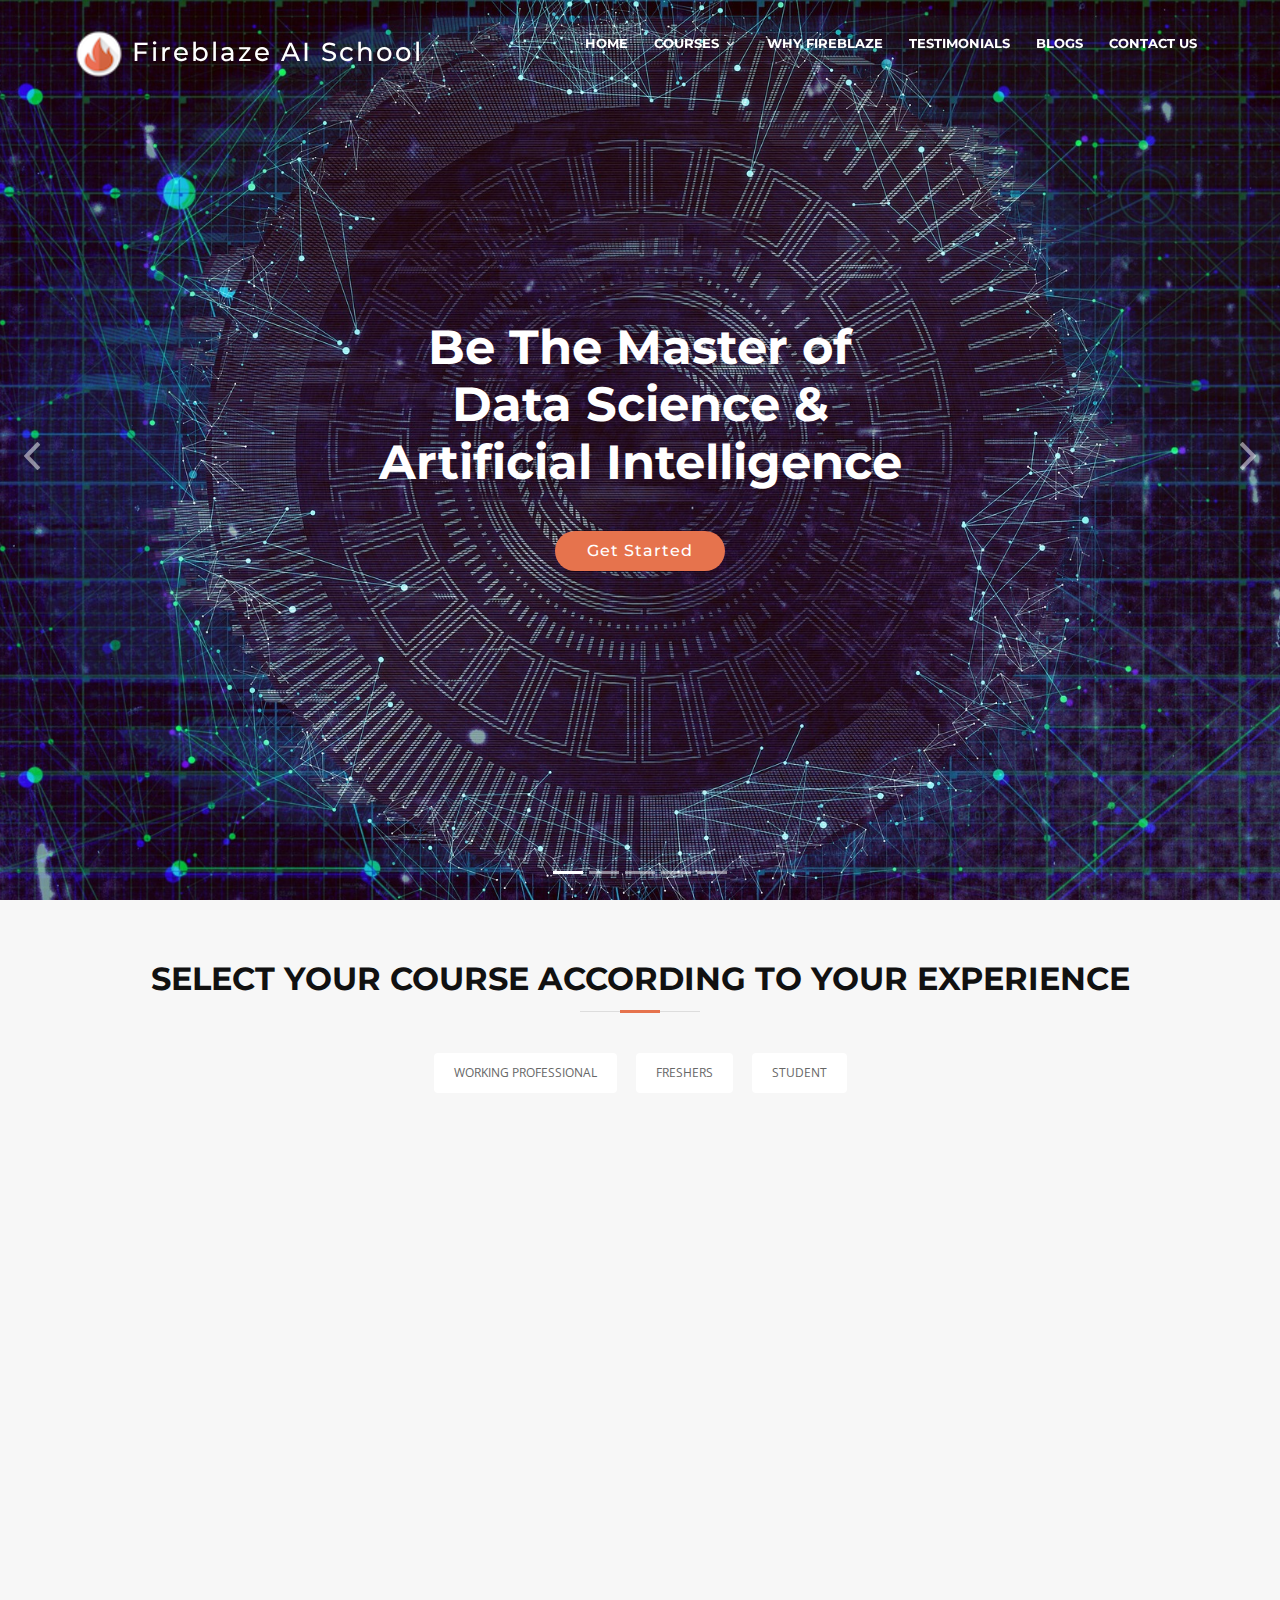
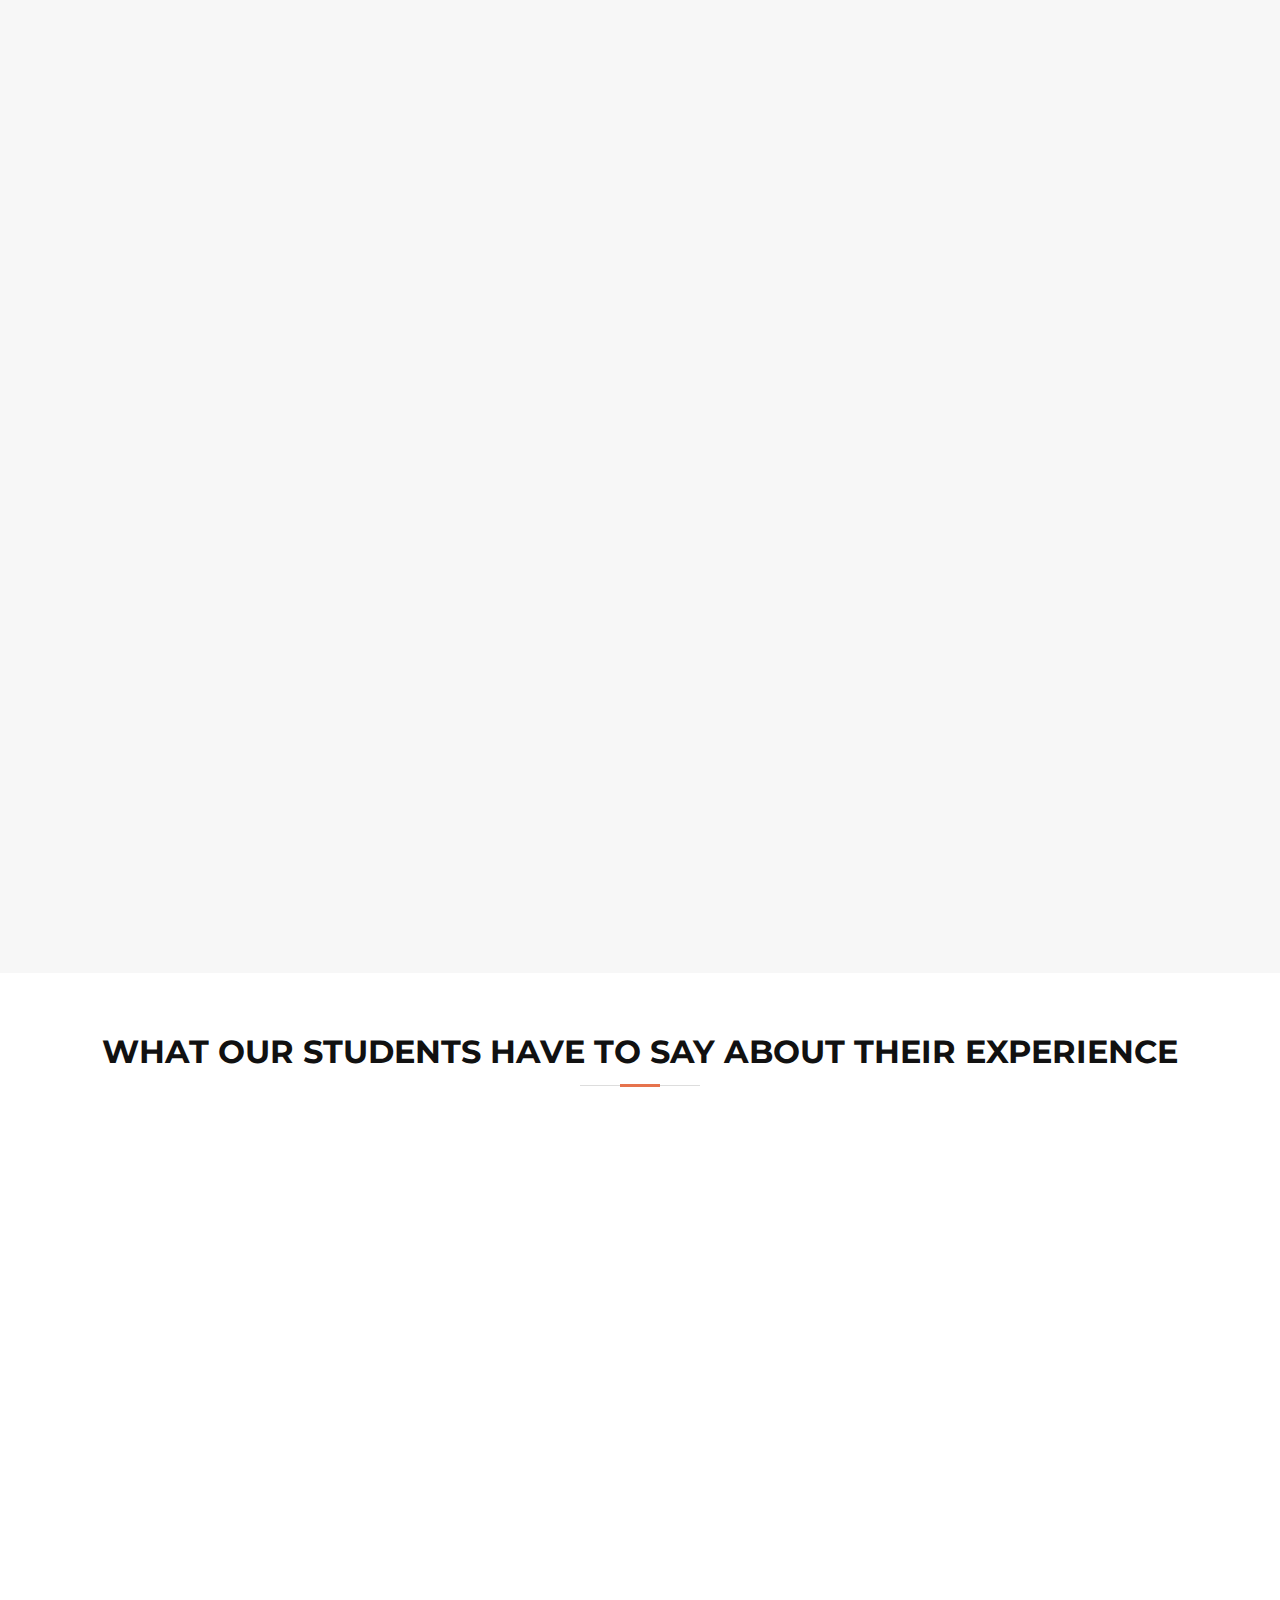
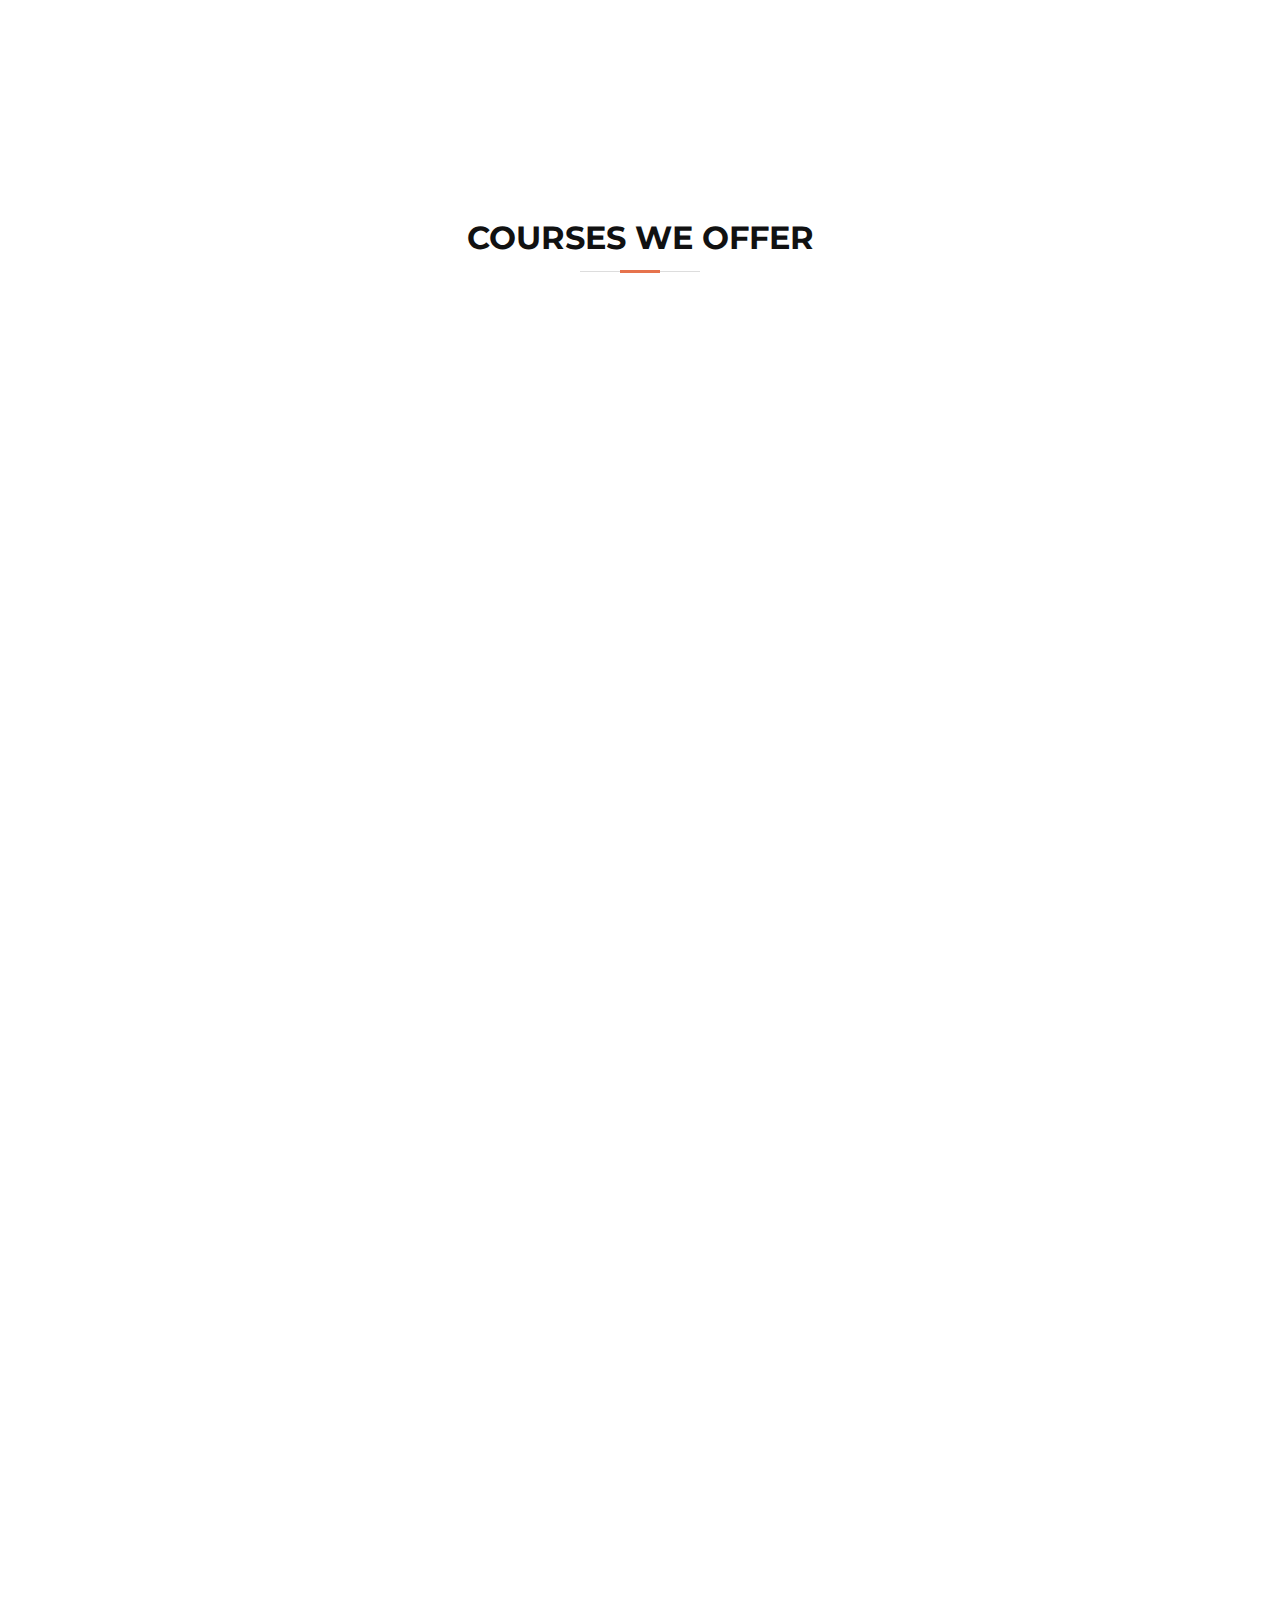
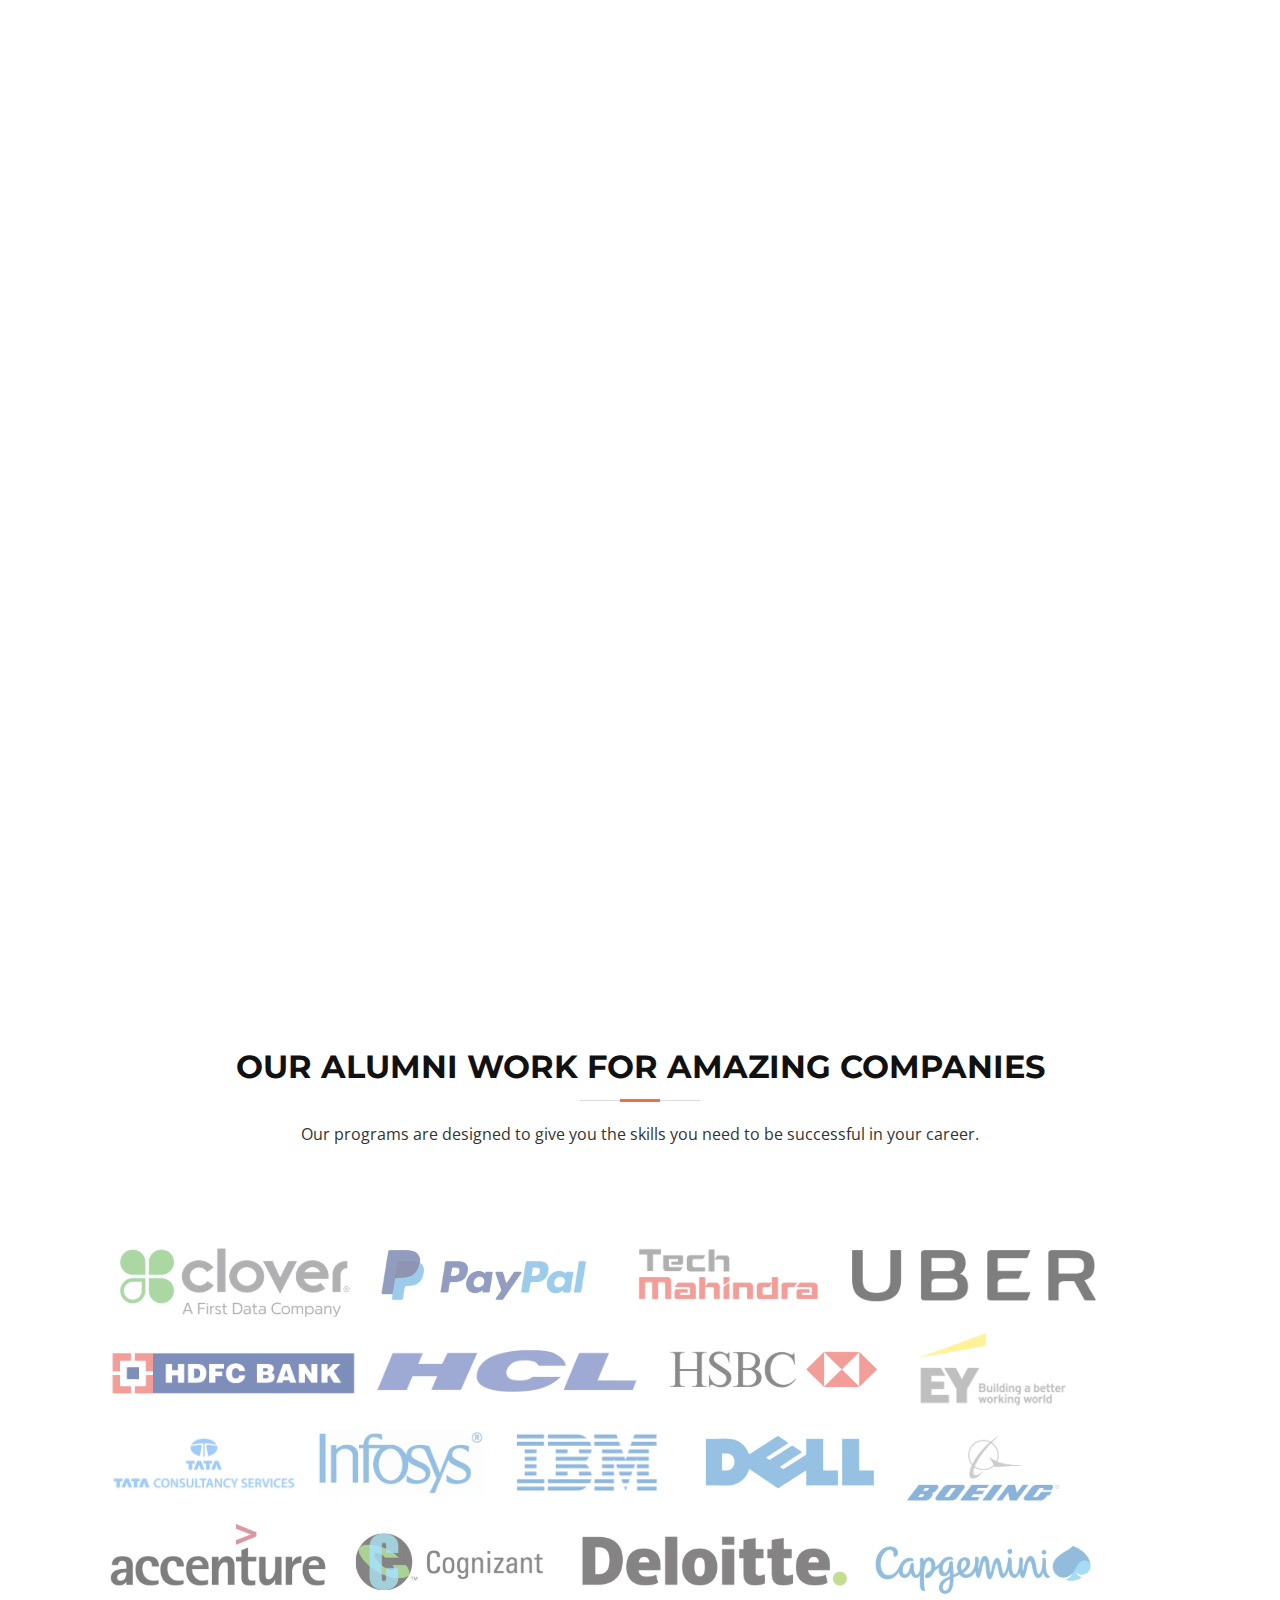
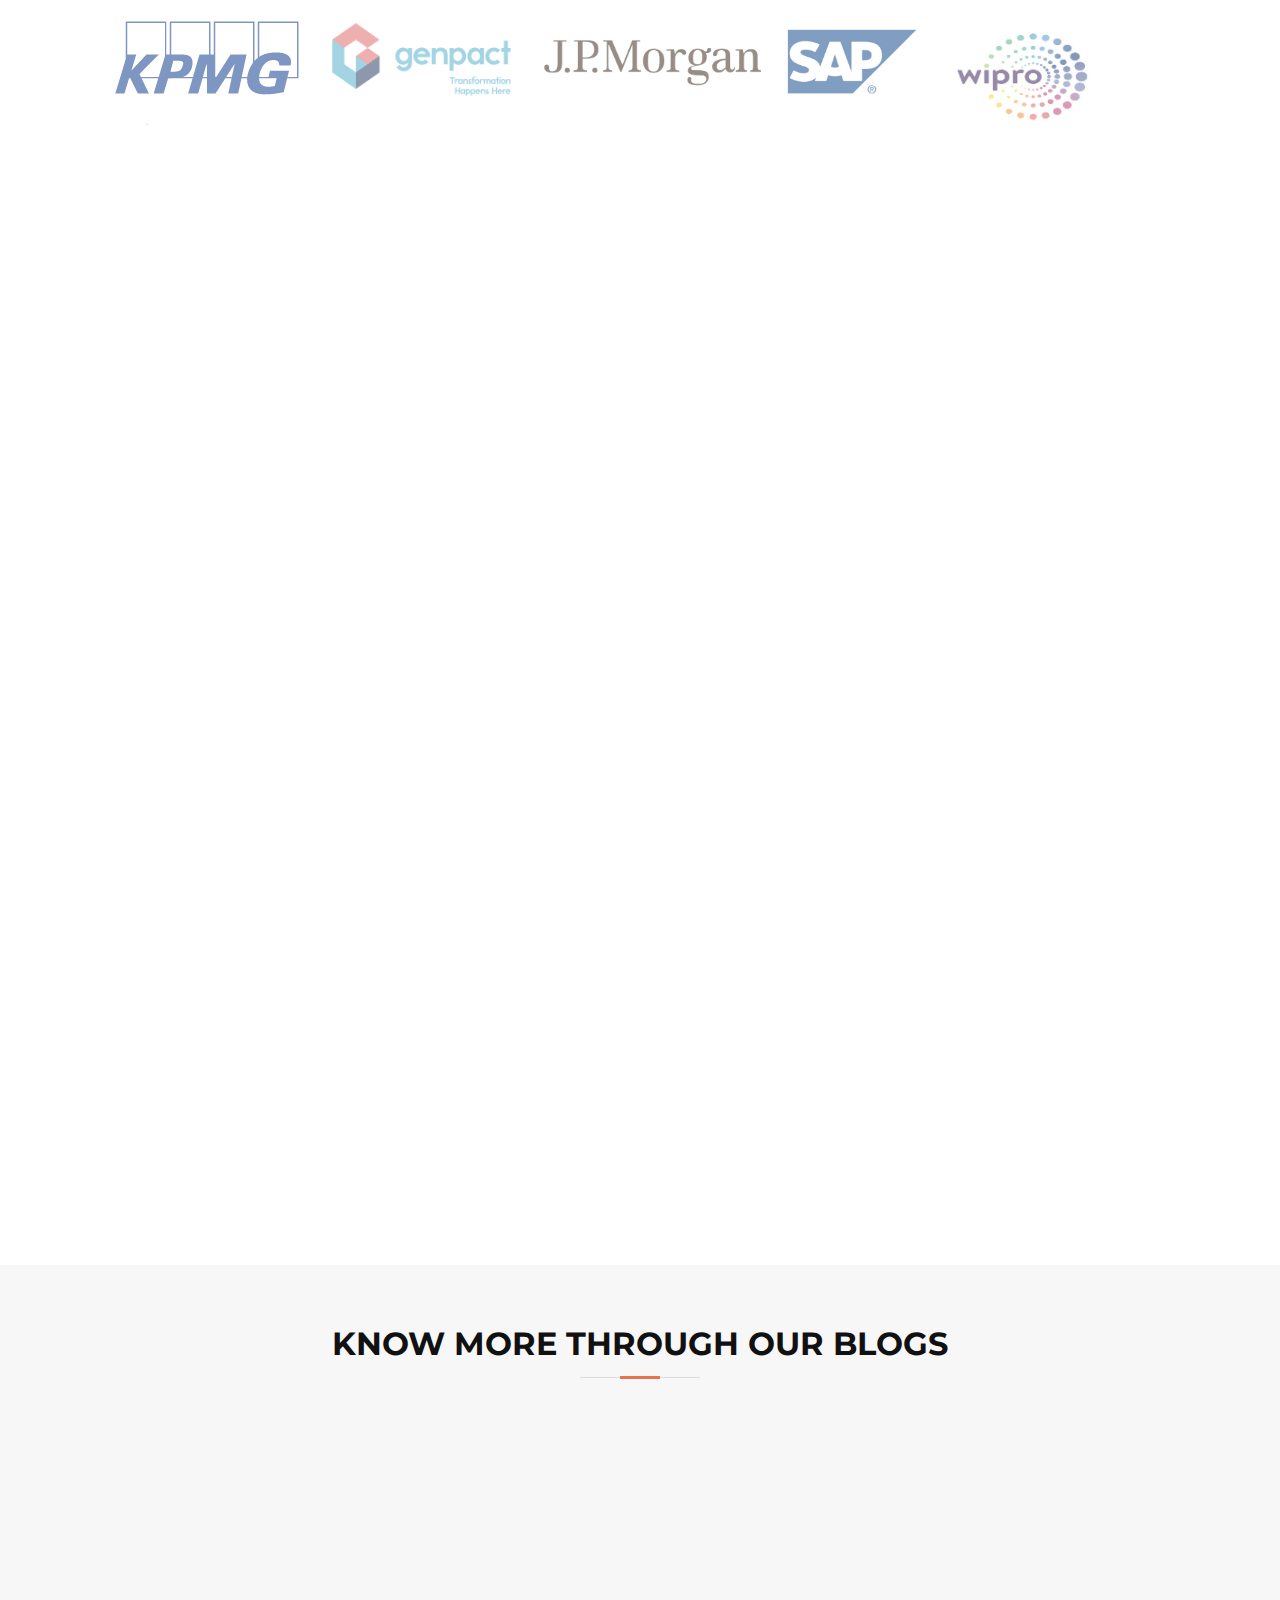
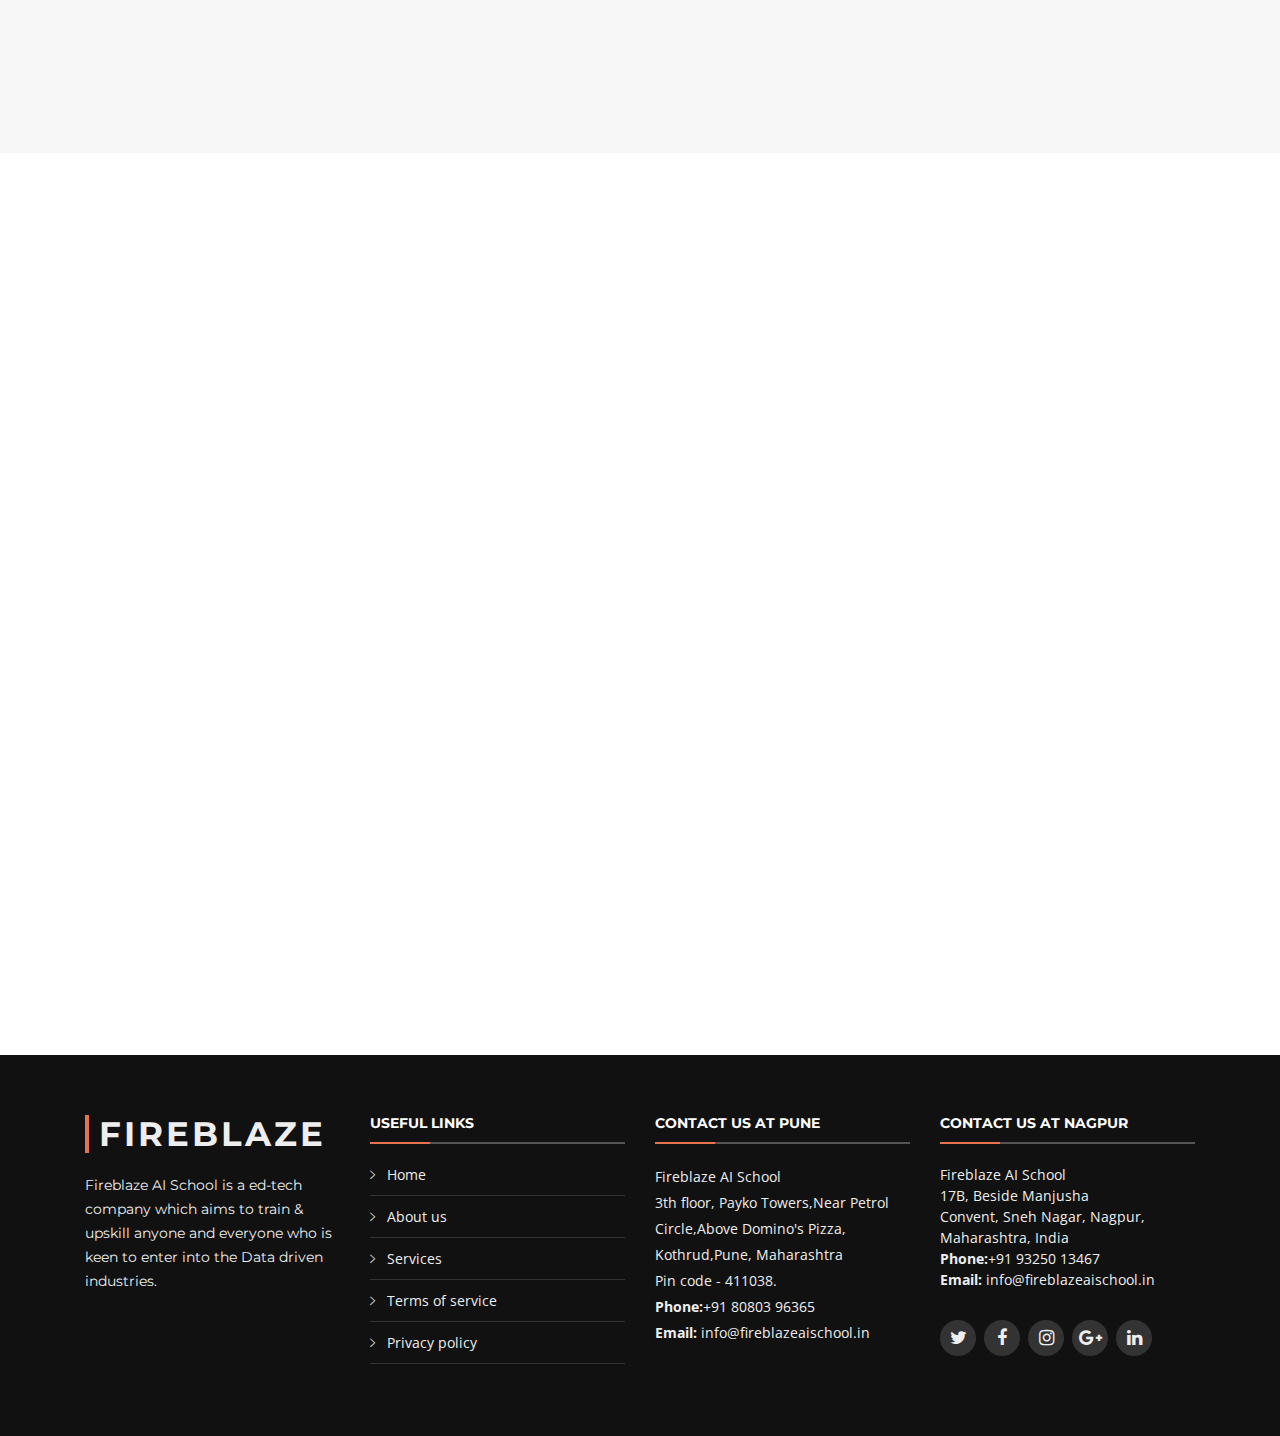
==== index.html @ eaa70850 "Add files via upload" ====
<!DOCTYPE html>
<html lang="en">
<head>
  <meta charset="utf-8">
  <title>Fireblaze AI School</title>
  <meta content="width=device-width, initial-scale=1.0" name="viewport">
  <meta content="" name="keywords">
  <meta content="" name="description">

  <!-- Favicons -->
  <link href="img/logo.ico" rel="icon">
  <link href="img/apple-touch-icon.png" rel="apple-touch-icon">

  <!-- Google Fonts -->
  <link href="https://fonts.googleapis.com/css?family=Open+Sans:300,300i,400,400i,700,700i|Montserrat:300,400,500,700" rel="stylesheet">

  <!-- Bootstrap CSS File -->
  <link href="lib/bootstrap/css/bootstrap.min.css" rel="stylesheet">

  <!-- Libraries CSS Files -->
  <link href="lib/font-awesome/css/font-awesome.min.css" rel="stylesheet">
  <link href="lib/animate/animate.min.css" rel="stylesheet">
  <link href="lib/ionicons/css/ionicons.min.css" rel="stylesheet">
  <link href="lib/owlcarousel/assets/owl.carousel.min.css" rel="stylesheet">
  <link href="lib/lightbox/css/lightbox.min.css" rel="stylesheet">

  <!-- Main Stylesheet File -->
  <link href="css/style.css" rel="stylesheet">


</head>

<body>

  <!--==========================
    Header
  ============================-->
  <header id="header">
    <div class="container-fluid">

      <div id="logo" class="pull-left">
        <h1><a href="#intro"><img src="img/logo.ico" alt="" title="" /></a>
          <span> </span><a href="#intro" class="scrollto">Fireblaze AI School</a></h1>
        <!-- Uncomment below if you prefer to use an image logo -->
        
      </div>

      <nav id="nav-menu-container">
        <ul class="nav-menu">
                    <li class="active"><a href="#intro">Home</a></li>
                    <li class="menu-has-children"><a href="#">Courses</a>
                        <ul>
                            <li class="menu-has-children"><a href="#">For Working Professionals</a>
                                <ul>
                                    <li><a href="applied-machine-learning-for-professional.html">Applied Machine Learning for Professionals</a></li>
                                </ul>
                            </li>
                            <li class="menu-has-children"><a href="#">For Passed-Out Students</a>
                                <ul>
                                    <li><a href="data-scientist-certification.html">Data Science Masters Program for Freshers</a></li>
                                </ul>
                            </li>
                            <li class="menu-has-children"><a href="#">For College Students</a>
                                <ul>
                                    <li><a href="data-science-course.html">Data Science & Engineering for Students</a></li>
                                </ul>
                            </li>
                                <li class="menu-has-children"><a href="#">Online Courses</a>
                                <ul>
                                    <li><a href="data-science-with-python.html">Data Science with Python</a></li>
                                    <li><a href="data-science-with-r-programming.html">Data Science with R Programming</a></li>
                                    <li><a href="machine-learning-course.html">Machine Learning with Python & R</a></li>
                                    <li><a href="sql-for-data-science.html">SQL for Data Science</a></li>
                                    <li><a href="data-analytics-with-microsoft-excel.html">Data Analytics with Excel</a></li>
                                </ul>
                            </li>
                        </ul>
                    </li>
                    <li><a href="#facts">Why Fireblaze</a></li>
                    <li><a href="#testimonials">Testimonials</a></li>
                    <!--<li><a href="#team">Mentors</a></li>-->
                    <li><a href="#blog">Blogs</a></li>
                    <li><a href="#footer">Contact Us</a></li>
                </ul>
      </nav><!-- #nav-menu-container -->
    </div>
  </header><!-- #header -->

  <!--==========================
    Intro Section
  ============================-->
  <section id="intro">
    <div class="intro-container">
      <div id="introCarousel" class="carousel  slide carousel-fade" data-ride="carousel">

        <ol class="carousel-indicators"></ol>

        <div class="carousel-inner" role="listbox">

          <div class="carousel-item active">
            <div class="carousel-background"><img src="img/intro-carousel/12.jpg" alt=""></div>
            <div class="carousel-container">
              <div class="carousel-content">
                 <h2>Be The Master of <br> Data Science & <br> Artificial Intelligence</h2>
                
                <a href="#featured-services" class="btn-get-started scrollto">Get Started</a>
              </div>
            </div>
          </div>

          <div class="carousel-item">
            <div class="carousel-background"><img src="img/intro-carousel/g2.jpg" alt=""></div>
            <div class="carousel-container">
              <div class="carousel-content">
                
              </div>
            </div>
          </div>

          <div class="carousel-item">
            <div class="carousel-background"><img src="img/intro-carousel/g1.jpg" alt=""></div>
            <div class="carousel-container">
              <div class="carousel-content">
                
              </div>
            </div>
          </div>

          <div class="carousel-item">
            <div class="carousel-background"><img src="img/intro-carousel/g3.jpeg" alt=""></div>
            <div class="carousel-container">
              <div class="carousel-content">
                
              </div>
            </div>
          </div>

          <div class="carousel-item">
            <div class="carousel-background"><img src="img/intro-carousel/10.jpg" alt=""></div>
            <div class="carousel-container">
              <div class="carousel-content">
                <h2>Contact Us at our <br>Pune & Nagpur <br>Offices</h2>
                
                <a href="#featured-services" class="btn-get-started scrollto">Get in touch</a>
              </div>
            </div>
          </div>

        </div>

        <a class="carousel-control-prev" href="#introCarousel" role="button" data-slide="prev">
          <span class="carousel-control-prev-icon ion-chevron-left" aria-hidden="true"></span>
          <span class="sr-only">Previous</span>
        </a>

        <a class="carousel-control-next" href="#introCarousel" role="button" data-slide="next">
          <span class="carousel-control-next-icon ion-chevron-right" aria-hidden="true"></span>
          <span class="sr-only">Next</span>
        </a>

      </div>
    </div>
  </section>

  <!-- #intro -->

  <main id="main">
    
    <!--==========================
      Course Selection Section
    ============================-->
    <section id="portfolio"  class="section-bg" >
      <div class="container">

        <header class="section-header">
          <h3 class="section-title">Select your Course according to your Experience</h3>
        </header>

        <div class="row">
          <div class="col-lg-12">
            <ul id="portfolio-flters">
              <li data-filter=".filter-app">Working professional</li>
              <li data-filter=".filter-card">Freshers</li>
              <li data-filter=".filter-web">Student</li>
            </ul>
          </div>
        </div>

        <div class="row portfolio-container">

          <div class="col-lg-4 col-md-6 portfolio-item filter-app wow fadeInUp">
            <div class="portfolio-wrap">
              <figure>
                <img src="img/portfolio/app1.jpg" class="img-fluid" alt="">
                <a href="applied-machine-learning-for-professional.html" class="link-details" title="More Details"><i class="ion ion-android-open"></i></a> 
              </figure>

              <div class="portfolio-info">
                <h4><a href="applied-machine-learning-for-professional.html">Applied Machine Learning</a></h4>
                <h4><a href="applied-machine-learning-for-professional.html">For Working Professionals</a></h4>
                <p class="description">
                                <b>Tools :</b> Python, R Programming, SQL
                                <br>
                                <b>Total Hours :</b> 150+ Hours
                                <br>
                                <b>Audience :</b> Professionals (3+ Yrs)
                                <br>
                                <b>Location :</b> PUNE & NAGPUR
                                <br>
                                <b style="color:green;">100% Placement Assistance</b>
                                <br>
                                <b>Ratings :</b><span></span>
                                <span class="fa fa-star checked"></span>
                                <span class="fa fa-star checked"></span>
                                <span class="fa fa-star checked"></span>
                                <span class="fa fa-star checked"></span>
                                <span class="fa fa-star checked"></span>
              </div>
            </div>
          </div>

          <div class="col-lg-4 col-md-6 portfolio-item filter-web wow fadeInUp" data-wow-delay="0.1s">
            <div class="portfolio-wrap">
              <figure>
                <img src="img/portfolio/web3.jpg" class="img-fluid" alt="">
                <a href="data-science-with-python.html" class="link-details" title="More Details"><i class="ion ion-android-open"></i></a>
              </figure>

              <div class="portfolio-info">
                <h4><a href="data-science-with-python.html">Foundations of Data Science</a></h4>
                <h4><a href="data-science-with-python.html">with Python</a></h4>
                <p class="description">
                  <b>Language :</b> R Programming
                                <br>
                                <b style="color:green;">Type  : ONLINE + Mentoring</b >
                                <br>
                                <b>Audience :</b> Anyone who wants to explore Data Science in R Programming.
                                <br>
                                <b>Ratings :</b><span></span>
                                <span class="fa fa-star checked"></span>
                                <span class="fa fa-star checked"></span>
                                <span class="fa fa-star checked"></span>
                                <span class="fa fa-star checked"></span>
                                <span class="fa fa-star"></span>
                </p>
              </div>
            </div>
          </div>

          <div class="col-lg-4 col-md-6 portfolio-item filter-app wow fadeInUp" data-wow-delay="0.2s">
            <div class="portfolio-wrap">
              <figure>
                <img src="img/portfolio/app2.jpg" class="img-fluid" alt="">
                <a href="data-scientist-certification.html" class="link-details" title="More Details"><i class="ion ion-android-open"></i></a>
              </figure>

              <div class="portfolio-info">
                <h4><a href="data-scientist-certification.html">Data Science Master's</a></h4>
                <h4><a href="data-scientist-certification.html">Program for Freshers</a></h4>
                <p class="description">
                                <b>Tools :</b> Python, R Programming, SQL
                                <br>
                                <b>Total Hours :</b> 200+ Hours
                                <br>
                                <b>Audience :</b> Graduates (0-3 Yrs)
                                <br>
                                <b>Location :</b> PUNE & NAGPUR
                                <br>
                                <b style="color:green;">100% Placement Assistance</b>
                                <br>
                                <b>Ratings :</b><span></span>
                                <span class="fa fa-star checked"></span>
                                <span class="fa fa-star checked"></span>
                                <span class="fa fa-star checked"></span>
                                <span class="fa fa-star checked"></span>
                                <span class="fa fa-star checked"></span>
                            </p>
              </div>
            </div>
          </div>

          <div class="col-lg-4 col-md-6 portfolio-item filter-card wow fadeInUp">
            <div class="portfolio-wrap">
              <figure>
                <img src="img/portfolio/card2.jpg" class="img-fluid" alt="">
                <a href="data-analytics-with-microsoft-excel.html" class="link-details" title="More Details"><i class="ion ion-android-open"></i></a>
              </figure>

              <div class="portfolio-info">
                <h4><a href="data-analytics-with-microsoft-excel.html">Data Analytics with</a></h4>
                <h4><a href="data-analytics-with-microsoft-excel.html">Microsoft Excel</a></h4>
                <p class="description">
                                <b>Language :</b> Microsoft 
                                <br>
                                <b style="color:green;">Type  : ONLINE + Mentoring</b >
                                <br>
                                <b>Audience :</b> Anyone who whats to make sense out of Data with out programming.
                                <br>
                                <b>Ratings :</b><span></span>
                                <span class="fa fa-star checked"></span>
                                <span class="fa fa-star checked"></span>
                                <span class="fa fa-star checked"></span>
                                <span class="fa fa-star checked"></span>
                                <span class="fa fa-star"></span>
                            </p>
              </div>
            </div>
          </div>

          <div class="col-lg-4 col-md-6 portfolio-item filter-web wow fadeInUp" data-wow-delay="0.1s">
            <div class="portfolio-wrap">
              <figure>
                <img src="img/portfolio/web2.jpg" class="img-fluid" alt="">
                <a href="data-science-with-r-programming.html" class="link-details" title="More Details"><i class="ion ion-android-open"></i></a>
              </figure>

              <div class="portfolio-info">
                <h4><a href="data-science-with-r-programming.html">Foundations of Data Science</a></h4>
                <h4><a href="data-science-with-r-programming.html">with R</a></h4>
                <p class="description">
                                <b>Language :</b> R Programming
                                <br>
                                <b style="color:green;">Type  : ONLINE + Mentoring</b >
                                <br>
                                <b>Audience :</b> Anyone who wants to explore Data Science in R Programming.
                                <br>
                                <b>Ratings :</b><span></span>
                                <span class="fa fa-star checked"></span>
                                <span class="fa fa-star checked"></span>
                                <span class="fa fa-star checked"></span>
                                <span class="fa fa-star checked"></span>
                                <span class="fa fa-star"></span>
                            </p>
              </div>
            </div>
          </div>

          <div class="col-lg-4 col-md-6 portfolio-item filter-app wow fadeInUp" data-wow-delay="0.2s">
            <div class="portfolio-wrap">
              <figure>
                <img src="img/portfolio/app3.jpg" class="img-fluid" alt="">
                <a href="#" class="link-details" title="More Details"><i class="ion ion-android-open"></i></a>
              </figure>

              <div class="portfolio-info">
                <h4><a href="data-science-course.html">Data Science & Engineering</a></h4>
                <h4><a href="data-science-course.html">For College Students</a></h4>
                <p class="description">
                                <b>Tools :</b> Python, R Programming & SQL
                                <br>
                                <b>Total Hours :</b> 150+ Hours
                                <br>
                                <b>Audience :</b> Graduates (0-3 Yrs)
                                <br>
                                <b>Location :</b> PUNE & NAGPUR
                                <br>
                                <b style="color:green;">100% Internship Assistance</b>
                                <br>
                                <b>Ratings :</b><span></span>
                                <span class="fa fa-star checked"></span>
                                <span class="fa fa-star checked"></span>
                                <span class="fa fa-star checked"></span>
                                <span class="fa fa-star checked"></span>
                                <span class="fa fa-star checked"></span>
                            </p>
              </div>
            </div>
          </div>

          <div class="col-lg-4 col-md-6 portfolio-item filter-card wow fadeInUp">
            <div class="portfolio-wrap">
              <figure>
                <img src="img/portfolio/card1.jpg" class="img-fluid" alt="">
                <a href="natural-language-processing.html" class="link-details" title="More Details"><i class="ion ion-android-open"></i></a>
              </figure>

              <div class="portfolio-info">
                <h4><a href="natural-language-processing.html">Set of 10 Predictive</a></h4>
                <h4><a href="natural-language-processing.html">Modeling Projects</a></h4>
                <p class="description">
                                <b>Language :</b> Python 
                                <br>
                                <b style="color:green;">Type  : ONLINE </b >
                                <br>
                                <b>Audience :</b> Anyone who is already familiar with DS,ML and wants to explore Projects.
                                <br>
                                <b>Ratings :</b><span></span>
                                <span class="fa fa-star checked"></span>
                                <span class="fa fa-star checked"></span>
                                <span class="fa fa-star checked"></span>
                                <span class="fa fa-star checked"></span>
                                <span class="fa fa-star checked"></span>
                            </p>
              </div>
            </div>
          </div>

          <div class="col-lg-4 col-md-6 portfolio-item filter-card wow fadeInUp" data-wow-delay="0.1s">
            <div class="portfolio-wrap">
              <figure>
                <img src="img/portfolio/card3.jpg" class="img-fluid" alt="">
                <a href="sql-for-data-science.htm" class="link-details" title="More Details"><i class="ion ion-android-open"></i></a>
              </figure>

              <div class="portfolio-info">
                <h4><a href="sql-for-data-science.html">SQL Quering for Data Science</a></h4>
                <p class="description">
                                <b>Language :</b> SQL 
                                <br>
                                <b style="color:green;">Type  : ONLINE + Mentoring</b >
                                <br>
                                <b>Audience :</b> Anyone who wants to explore SQL for strong career in IT or Data Science & who is already familiar with SQL
                                <br>
                                <b>Ratings :</b><span></span>
                                <span class="fa fa-star checked"></span>
                                <span class="fa fa-star checked"></span>
                                <span class="fa fa-star checked"></span>
                                <span class="fa fa-star checked"></span>
                                <span class="fa fa-star"></span>
                            </p>
              </div>
            </div>
          </div>

          <div class="col-lg-4 col-md-6 portfolio-item filter-web wow fadeInUp" data-wow-delay="0.2s">
            <div class="portfolio-wrap">
              <figure>
                <img src="img/portfolio/web1.jpg" class="img-fluid" alt="">
                <a href="machine-learning-course.html" class="link-details" title="More Details"><i class="ion ion-android-open"></i></a>
              </figure>

              <div class="portfolio-info">
                <h4><a href="machine-learning-course.html">Machine Learning for</a></h4>
                <h4><a href="machine-learning-course.html">Data Science</a></h4>
                <p class="description">
                                <b>Language :</b> Python & R Programming
                                <br>
                                <b style="color:green;">Type  : ONLINE + Mentoring</b >
                                <br>
                                <b>Audience :</b> Anyone who wants to explore Math Behind Machine Learning.
                                <br>
                                <b>Ratings :</b><span></span>
                                <span class="fa fa-star checked"></span>
                                <span class="fa fa-star checked"></span>
                                <span class="fa fa-star checked"></span>
                                <span class="fa fa-star checked"></span>
                                <span class="fa fa-star"></span>
                            </p>
              </div>
            </div>
          </div>

        </div>

      </div>
    </section><!-- #portfolio -->

    <!--==========================
      Video Testimonials
    ============================-->

    <section id="clients">
      <div class="container">
        <header class="section-header">
          <h3>What our Students have to Say about their Experience</h3>
        </header>
            <div class="row">
              <div class="col-sm-6">
                <div class="container">
                  <br>
                  <div class="embed-responsive embed-responsive-16by9">
                  <iframe class="embed-responsive-item" src="https://www.youtube.com/embed/tgbNymZ7vqY"></iframe>
                  </div>
                </div>
              </div>
              <div class="col-sm-6">
                <div class="container">
                  <br>
                  <div class="embed-responsive embed-responsive-16by9">
                    <iframe class="embed-responsive-item" src="https://www.youtube.com/embed/tgbNymZ7vqY"></iframe>
                  </div>
                </div>
              </div>
            </div>
    </section>

    <!-- #Video-Testimonials -->

    <section class="wow fadeIn">
      <div class="container text-center">  
      </div>
    </section>

        <!--==========================
      Call To Action Section
    ============================-->
    <section id="call-to-action" class="wow fadeIn">
      <div class="container text-center">
        <h3>Want to know all the Facts & Figures about Data Science & AI ?</h3>
        <p>Here is why Data Science is said to be the sexiest Job of 21st Century !</p>
        <a class="cta-btn" href="DSMP-Infographic.pdf">Click to Download the detailed Report</a>
      </div>
    </section><!-- #call-to-action -->

    <!--==========================
      Skills Section
    ============================-->
<!--    <section id="skills">
      <div class="container">

        <header class="section-header">
          <h3>Grow Yourself with the Trend</h3>
        </header>

        <div class="skills-content">

          <div class="progress">
            <div class="progress-bar bg-success" role="progressbar" aria-valuenow="100" aria-valuemin="0" aria-valuemax="100">
              <span class="skill">4th Month <i class="val">100%</i></span>
            </div>
          </div>

          <div class="progress">
            <div class="progress-bar bg-info" role="progressbar" aria-valuenow="90" aria-valuemin="0" aria-valuemax="100">
              <span class="skill">3rd Month <i class="val">90%</i></span>
            </div>
          </div>

          <div class="progress">
            <div class="progress-bar bg-warning" role="progressbar" aria-valuenow="75" aria-valuemin="0" aria-valuemax="100">
              <span class="skill">2nd Month <i class="val">75%</i></span>
            </div>
          </div>

          <div class="progress">
            <div class="progress-bar bg-danger" role="progressbar" aria-valuenow="55" aria-valuemin="0" aria-valuemax="100">
              <span class="skill">1st Month <i class="val">55%</i></span>
            </div>
          </div>

        </div>

      </div>
    </section> -->

    <!--==========================
      About Us Section
    ============================-->

    <section id="about">
      <div class="container">

        <header class="section-header">
          <h3>Courses we Offer</h3>
        </header>

        <div class="row about-cols">

          <div class="col-md-4 wow fadeInUp">
            <div class="about-col">
              <div class="img">
                <img src="img/py.jpg" alt="" class="img-fluid">
                <div class="icon"><i class="ion-ios-speedometer-outline"></i></div>
              </div>
              <h2 class="title"><a href="applied-machine-learning-for-professional.html">Applied Machine Learning For Working Professionals</a></h2>
                            <p class="description">
                                <b>Tools :</b> Python, R Programming, SQL
                                <br>
                                <b>Duration :</b> 4 Months
                                <br>
                                <b>Total Hours :</b> 150+ Hours
                                <br>
                                <b>Type :</b> Weekend - SAT & SUN
                                <br>
                                <b>Audience :</b> Professionals (3+ Years exp.)
                                <br>
                                <b>Location :</b> PUNE & NAGPUR
                                <br>
                                <b style="color:green;">100% Placement Assistance</b>
                                <br>
                                <b>Ratings :</b><span></span>
                                <span class="fa fa-star checked"></span>
                                <span class="fa fa-star checked"></span>
                                <span class="fa fa-star checked"></span>
                                <span class="fa fa-star checked"></span>
                                <span class="fa fa-star checked"></span>
                            </p>
            </div>
          </div>

          <div class="col-md-4 wow fadeInUp" data-wow-delay="0.1s">
            <div class="about-col">
              <div class="img">
                <img src="img/about-plan.jpg" alt="" class="img-fluid">
                <div class="icon"><i class="ion-ios-list-outline"></i></div>
              </div>
              <h2 class="title"><a href="data-scientist-certification.html">Data Science Master's Program for Freshers</a></h2>
              <p class="description">
                                <b>Tools :</b> Python, R Programming, SQL
                                <br>
                                <b>Duration :</b> 3 Months
                                <br>
                                <b>Total Hours :</b> 200+ Hours
                                <br>
                                <b>Type :</b> Weekday - Full Time Program
                                <br>
                                <b>Audience :</b> Graduates (0-3 Years exp.)
                                <br>
                                <b>Location :</b> PUNE & NAGPUR
                                <br>
                                <b style="color:green;">100% Placement Assistance</b>
                                <br>
                                <b>Ratings :</b><span></span>
                                <span class="fa fa-star checked"></span>
                                <span class="fa fa-star checked"></span>
                                <span class="fa fa-star checked"></span>
                                <span class="fa fa-star checked"></span>
                                <span class="fa fa-star checked"></span>
                            </p>
            </div>
          </div>

          <div class="col-md-4 wow fadeInUp" data-wow-delay="0.2s">
            <div class="about-col">
              <div class="img">
                <img src="img/about-vision.jpg" alt="" class="img-fluid">
                <div class="icon"><i class="ion-ios-eye-outline"></i></div>
              </div>
              <h2 class="title"><a href="data-science-course.html">Data Science & Engineering For College Students</a></h2>
              <p class="description">
                                <b>Tools :</b> Python, R Programming & SQL
                                <br>
                                <b>Duration :</b> 4 Months
                                <br>
                                <b>Total Hours :</b> 150+ Hours
                                <br>
                                <b>Type :</b> Weekday i.e (Mon - Fri)
                                <br>
                                <b>Audience :</b> Current Graduation Student
                                <br>
                                <b>Location :</b> PUNE & NAGPUR
                                <br>
                                <b style="color:green;">100% Internship Assistance</b>
                                <br>
                                <b>Ratings :</b><span></span>
                                <span class="fa fa-star checked"></span>
                                <span class="fa fa-star checked"></span>
                                <span class="fa fa-star checked"></span>
                                <span class="fa fa-star checked"></span>
                                <span class="fa fa-star checked"></span>
                            </p>
            </div>
          </div>

        </div>

        <div class="row about-cols">

          <div class="col-md-4 wow fadeInUp">
            <div class="about-col">
              <div class="img">
                <img src="img/py.jpg" alt="" class="img-fluid">
                <div class="icon"><i class="ion-ios-speedometer-outline"></i></div>
              </div>
              <h2 class="title"><a href="applied-machine-learning-for-professional.html">Foundations of Data Science with Python</a></h2>
                            <p class="description">
                                <b>Language :</b> Python
                                <br>
                                <b style="color:green;">Type  : ONLINE + Mentoring</b >
                                <br>
                                <b>Audience :</b> Anyone who wants to explore Data Science from Scratch in Python.
                                <br>
                                <b>Ratings :</b><span></span>
                                <span class="fa fa-star checked"></span>
                                <span class="fa fa-star checked"></span>
                                <span class="fa fa-star checked"></span>
                                <span class="fa fa-star checked"></span>
                                <span class="fa fa-star "></span>
                            </p>
            </div>
          </div>

          <div class="col-md-4 wow fadeInUp" data-wow-delay="0.1s">
            <div class="about-col">
              <div class="img">
                <img src="img/about-plan.jpg" alt="" class="img-fluid">
                <div class="icon"><i class="ion-ios-list-outline"></i></div>
              </div>
              <h2 class="title"><a href="data-science-with-r-programming.html">Foundations of Data Science with R</a></h2>
              <p class="description">
                                <b>Language :</b> R Programming
                                <br>
                                <b style="color:green;">Type  : ONLINE + Mentoring</b >
                                <br>
                                <b>Audience :</b> Anyone who wants to explore Data Science in R Programming.
                                <br>
                                <b>Ratings :</b><span></span>
                                <span class="fa fa-star checked"></span>
                                <span class="fa fa-star checked"></span>
                                <span class="fa fa-star checked"></span>
                                <span class="fa fa-star checked"></span>
                                <span class="fa fa-star"></span>
                            </p>
            </div>
          </div>

          <div class="col-md-4 wow fadeInUp" data-wow-delay="0.2s">
            <div class="about-col">
              <div class="img">
                <img src="img/about-vision.jpg" alt="" class="img-fluid">
                <div class="icon"><i class="ion-ios-eye-outline"></i></div>
              </div>
              <h2 class="title"><a href="machine-learning-course.html">Machine Learning for Data Science</a></h2>
              <p class="description">
                                <b>Language :</b> Python & R Programming
                                <br>
                                <b style="color:green;">Type  : ONLINE + Mentoring</b >
                                <br>
                                <b>Audience :</b> Anyone who wants to explore Math Behind Machine Learning.
                                <br>
                                <b>Ratings :</b><span></span>
                                <span class="fa fa-star checked"></span>
                                <span class="fa fa-star checked"></span>
                                <span class="fa fa-star checked"></span>
                                <span class="fa fa-star checked"></span>
                                <span class="fa fa-star"></span>
                            </p>
            </div>
          </div>

        </div>

        <div class="row about-cols">

          <div class="col-md-4 wow fadeInUp">
            <div class="about-col">
              <div class="img">
                <img src="img/about-mission.jpg" alt="" class="img-fluid">
                <div class="icon"><i class="ion-ios-speedometer-outline"></i></div>
              </div>
              <h2 class="title"><a href="sql-for-data-science.html">SQL Quering for Data Science</a></h2>
                            <p class="description">
                                <b>Language :</b> SQL 
                                <br>
                                <b style="color:green;">Type  : ONLINE + Mentoring</b >
                                <br>
                                <b>Audience :</b> Anyone who wants to explore SQL for strong career in IT.
                                <br>
                                <b>Ratings :</b><span></span>
                                <span class="fa fa-star checked"></span>
                                <span class="fa fa-star checked"></span>
                                <span class="fa fa-star checked"></span>
                                <span class="fa fa-star checked"></span>
                                <span class="fa fa-star"></span>
                            </p>
            </div>
          </div>

          <div class="col-md-4 wow fadeInUp" data-wow-delay="0.1s">
            <div class="about-col">
              <div class="img">
                <img src="img/about-plan.jpg" alt="" class="img-fluid">
                <div class="icon"><i class="ion-ios-list-outline"></i></div>
              </div>
              <h2 class="title"><a href="data-analytics-with-microsoft-excel.html">Data Analytics with Microsoft Excel</a></h2>
              <p class="description">
                                <b>Language :</b> Microsoft 
                                <br>
                                <b style="color:green;">Type  : ONLINE + Mentoring</b >
                                <br>
                                <b>Audience :</b> Anyone who whats to make sense out of Data with out programming.
                                <br>
                                <b>Ratings :</b><span></span>
                                <span class="fa fa-star checked"></span>
                                <span class="fa fa-star checked"></span>
                                <span class="fa fa-star checked"></span>
                                <span class="fa fa-star checked"></span>
                                <span class="fa fa-star"></span>
                            </p>
            </div>
          </div>

          <div class="col-md-4 wow fadeInUp" data-wow-delay="0.2s">
            <div class="about-col">
              <div class="img">
                <img src="img/about-vision.jpg" alt="" class="img-fluid">
                <div class="icon"><i class="ion-ios-eye-outline"></i></div>
              </div>
              <h2 class="title"><a href="natural-language-processing.html">Set of 10 Predictive Modeling Projects</a></h2>
              <p class="description">
                                <b>Language :</b> Python 
                                <br>
                                <b style="color:green;">Type  : ONLINE </b >
                                <br>
                                <b>Audience :</b> Anyone who is already familiar with DS,ML and wants to explore Projects.
                                <br>
                                <b>Ratings :</b><span></span>
                                <span class="fa fa-star checked"></span>
                                <span class="fa fa-star checked"></span>
                                <span class="fa fa-star checked"></span>
                                <span class="fa fa-star checked"></span>
                                <span class="fa fa-star checked"></span>
                            </p>
            </div>
          </div>
        </div>

      </div>
    </section> 


    <!--==========================
      Facts Section
    ============================-->
    <section id="facts"  class="wow fadeIn">
      <div class="container">

        <header class="section-header">
          <h3>Why choose Fireblaze?</h3>
        </header>

        <div class="row counters">

  				<div class="col-lg-3 col-6 text-center">
            <span data-toggle="counter-up">927</span>
            <p>Studnets Trained</p>
  				</div>

          <div class="col-lg-3 col-6 text-center">
            <span data-toggle="counter-up">20,100</span>
            <p>Hours Delivered</p>
  				</div>

          <div class="col-lg-3 col-6 text-center">
            <span data-toggle="counter-up">53</span>
            <p>Unique Case Studies</p>
  				</div>

          <div class="col-lg-3 col-6 text-center">
            <span data-toggle="counter-up">46</span>
            <p>Industry Experts</p>
  				</div>

  			</div>

        <div class="facts-img">
          <img src="img/logo.png" alt="" class="img-fluid">
        </div>

      </div>
    </section><!-- #facts -->

            <!--==========================
      Clients Section
    ============================-->
        <section id="clients">
            <div class="container">

                <div class="section-header">
                    <h3>Our Alumni Work for Amazing Companies</h3>
                    <p>Our programs are designed to give you the skills you need to be successful in your career.</p>
                </div>
                <img src="img/companies.png" class="img-fluid" alt="" align='center'>

            </div>
        </section>


    <!--==========================
      Clients Section
    ============================-->
    <!--
    <section id="clients" class="wow fadeInUp">
      <div class="container">

        <header class="section-header">
          <h3>Our Clients</h3>
        </header>

        <div class="owl-carousel clients-carousel">
          <img src="img/c1.jpg" alt="">
          <img src="img/c2.png" alt="">
          <img src="img/c3.png" alt="">
          <img src="img/c4.png" alt="">
          <img src="img/c5.png" alt="">
          <img src="img/c10.png" alt="">
          <img src="img/c7.png" alt="">
          <img src="img/c8.png" alt="">
        </div>

      </div>
    </section>
  -->
    <!-- #clients -->

    <!--==========================
      Clients Section
    ============================-->
    <section id="testimonials" class="section-bg wow fadeInUp">
      <div class="container">

        <header class="section-header">
          <h3>Testimonials</h3>
        </header>

        <div class="owl-carousel testimonials-carousel">

          <div class="testimonial-item">
            <img src="img/pic6.png" class="testimonial-img" alt="">
            <h3>Shatul Shewade</h3>
            <h4>Master's Student</h4>
            <h4>Western Sydney University</h4>
            <p>
              <img src="img/quote-sign-left.png" class="quote-sign-left" alt="">
              Fireblaze AI School's training and internship helped me to enhance and boost my skills in data science and ML in Python despite of zero coding skills ,Sir training helped to be erudite in that because of him only I able to apply Masters in Data Science in Australia and also I got admitted in the university. I am very thankful to Aniruddha sir for their training.
              <img src="img/quote-sign-right.png" class="quote-sign-right" alt="">
            </p>
          </div>

          <div class="testimonial-item">
            <img src="img/pic4.jpeg" class="testimonial-img" alt="">
            <h3>Rucha Shende</h3>
            <h4>Data Science Practitioner</h4>
            <h4>Persistent Systems</h4>
            <p>
              <img src="img/quote-sign-left.png" class="quote-sign-left" alt="">
              My association with Fireblaze A.I school has been a great learning experience. The courses are thoroughly designed to cater to the learning process of students from every domain. Aniruddha sir's teaching methodology is excellent and helps to clear fundamentals from basic to advanced. Hands-on training is provided which makes the learning a fun experience. My sincere thanks to the institute and Aniruddha sir for providing me with such an amazing platform to learn Data Science.
              <img src="img/quote-sign-right.png" class="quote-sign-right" alt="">
            </p>
          </div>

          <div class="testimonial-item">
            <img src="img/pic5.png" class="testimonial-img" alt="">
            <h3>Shraddha Tijare</h3>
            <h4>Junior Data Scientist</h4>
            <h4>Mu Sigma</h4>
            <p>
              <img src="img/quote-sign-left.png" class="quote-sign-left" alt="">
              I enrolled for the Python course in the Data Science with python, and Sir made sure that I do most of the coding by myself and learn from my mistakes. All this helped me a lot and I started developing interest in Data Science. I also completed Machine Learning course followed by DSC. All this courses proved to be paramount as I fared better than the others in the campus recruitment interviews.
              <img src="img/quote-sign-right.png" class="quote-sign-right" alt="">
            </p>
          </div>

          <div class="testimonial-item">
            <img src="img/pic1.png" class="testimonial-img" alt="">
            <h3>Yuthpati Tripathi</h3>
            <h4>Master Student</h4>
            <h4>Duke University(USA)</h4>
            <p>
              <img src="img/quote-sign-left.png" class="quote-sign-left" alt="">
              I joined the data analytics course with FBTS to prepare myself further for my upcoming masters course , although first I was skeptic after meeting Aniruddha sir who was very young , my skepticism was removed very early when the course began , the way through which the course is taught at fireblaze ai school is very very practical and simple , all my doubts from basic to advanced very cleared very thoroughly.
              <img src="img/quote-sign-right.png" class="quote-sign-right" alt="">
            </p>
          </div>

        </div>

      </div>
    </section><!-- #testimonials -->

    <!--==========================
      Achievements Section
    ============================-->
    <section id="team">
      <div class="container">
        <div class="section-header wow fadeInUp">
          <h3>Our Achievements</h3>
          <p>Below are few of our hightlighted achievements from press</p>
        </div>

        <div class="row">

          <div class="col-lg-3 col-md-6 wow fadeInUp">
            <div class="member">
              <img src="img/g1.jpg" class="img-fluid" alt="">
              <div class="member-info">
                <div class="member-info-content">
                  <h4>Startup Fest 2019</h4>
                  <span>Fireblaze was recognized as fastest growing company from nagpur 2019 and was awarded this title in front of all the government officials</span>
                </div>
              </div>
            </div>
          </div>

          <div class="col-lg-3 col-md-6 wow fadeInUp" data-wow-delay="0.1s">
            <div class="member">
              <img src="img/g2.jpg" class="img-fluid" alt="">
              <div class="member-info">
                <div class="member-info-content">
                  <h4>Startup Fest 2019</h4>
                  <span>Fireblaze was also awarded the award for best pitch in the StartUp fest 2.0 where it competitated all the startups from Maharashtra.</span>
                </div>
              </div>
            </div>
          </div>

          <div class="col-lg-3 col-md-6 wow fadeInUp" data-wow-delay="0.2s">
            <div class="member">
              <img src="img/g3.jpeg" class="img-fluid" alt="">
              <div class="member-info">
                <div class="member-info-content">
                  <h4>Innovation Parva 2019</h4>
                  <span>Our Founder Mr. Aniruddha Kalbande, Sharing success story behind Fireblaze AI School in a evert of Audiance more than 10k+</span>
                </div>
              </div>
            </div>
          </div>

          <div class="col-lg-3 col-md-6 wow fadeInUp" data-wow-delay="0.3s">
            <div class="member">
              <img src="img/g4.png" class="img-fluid" alt="">
              <div class="member-info">
                <div class="member-info-content">
                  <h4>Top 20 startups in CIO</h4>
                  <span>Fireblaze AI School got featured in CIO Review Magazine as Top 20 Most promising Startup in India for Machine Learning.</span>
                </div>
              </div>
            </div>
          </div>

        </div>

      </div>
    </section><!-- #team -->

            <!--==========================
        DEMO BLOG    ============================-->

        <section id="blog" class="section-bg">
            <div class="container">

                <header class="section-header">
                    <h3>Know more through our Blogs</h3>
                </header>

                <div class="row">

                    <div class="col-md-6 col-lg-4 wow bounceInUp">
                        <div class="box">
                            <div class="client-logo">
                                <img src="img/Blog1.png" class="img-fluid" alt="">
                            </div>
                            <h4 class="title"><a href="https://ureka360.com/2018/06/29/data-oil-of-the-21st-century/"><br>Is Data seriously Oil of 21st Century</a></h4>
                            <p class="description">

                            </p>

                        </div>
                    </div>
                    <div class="col-md-6 col-lg-4 wow bounceInUp">
                        <div class="box">
                            <div class="client-logo">
                                <img src="img/Blog2.png" class="img-fluid" alt="">
                            </div>
                            <h4 class="title"><a href="https://www.linkedin.com/pulse/ode-heritage-promise-future-from-python-2-3-aniruddha-kalbande/"><br>Difference Between Python 2 and Python 3</a></h4>
                            <p class="description">

                            </p>
                        </div>
                    </div>

                    <div class="col-md-6 col-lg-4 wow bounceInUp">
                        <div class="box">
                            <div class="client-logo">
                                <img src="img/Blog3.png" class="img-fluid" alt="">
                            </div>
                            <h4 class="title"><a href="https://www.linkedin.com/pulse/python-r-dilemma-how-choose-one-your-next-data-science-kalbande-1d/"><br>Python Vs R Programming for Data Science </a></h4>
                            <p class="description">

                            </p>
                        </div>
                    </div>
                </div>

            </div>
        </section>
        <!-- #END OF BLOGS -->

    <!--==========================
      Contact Section
    ============================-->
    <section id="contact" class="section-bg wow fadeInUp">
      <div class="container">

        <div class="section-header">
          <h3>Contact Us</h3>
        </div>

        <div class="row contact-info">

          <div class="col-md-4">
            <div class="contact-address">
              <i class="ion-ios-location-outline"></i>
              <h3>Address</h3>
              <address>Pune & Nagpur</address>
            </div>
          </div>

          <div class="col-md-4">
            <div class="contact-phone">
              <i class="ion-ios-telephone-outline"></i>
              <h3>Phone Number</h3>
              <p><a href="tel:+155895548855">+91 80803 96365</a></p>
            </div>
          </div>

          <div class="col-md-4">
            <div class="contact-email">
              <i class="ion-ios-email-outline"></i>
              <h3>Email</h3>
              <p><a href="mailto:info@example.com">info@fireblazeaischool.in</a></p>
            </div>
          </div>
        </div>

        <div class="form">
          <div id="sendmessage">Your message has been sent. Thank you!</div>
          <div id="errormessage"></div>
          <form action="contact_me.php"  id="contactForm" method="POST">
            <div class="row form-group">
              <div class="col-md-6">
                <!-- <label for="fname">First Name</label> -->
                <input type="text" id="fname" name="fname" class="form-control" placeholder="Your firstname" required="required">
              </div>
              <div class="col-md-6">
                <!-- <label for="lname">Last Name</label> -->
                <input type="text" id="lname" name="lname"  class="form-control" placeholder="Your lastname" required="required">
              </div>
            </div>

            <div class="row form-group">
              <div class="col-md-12">
                <!-- <label for="email">Email</label> -->
                <input type="text" id="email" name="email"  class="form-control" placeholder="Your email address" required="required">
              </div>
            </div>

            <div class="row form-group">
              <div class="col-md-12">
                <!-- <label for="subject">Subject</label> -->
                <input type="text" id="subject" name="subject" class="form-control" placeholder="Your subject of this message" required="required">
              </div>
            </div>

            <div class="row form-group">
              <div class="col-md-12">
                <!-- <label for="message">Message</label> -->
                <textarea name="message" id="message" name="message" cols="30" rows="10" class="form-control" placeholder="Say something about us" required="required"></textarea>
              </div>
            </div>
            <div class="form-group">
              <input type="submit" name="submit" value="Send Message" class="btn btn-primary" style="background: #e6734d;">
            </div>

          </form>
        </div>

      </div>
    </section><!-- #contact -->

  </main>

  <!--==========================
    Footer
  ============================-->
  <footer id="footer">
    <div class="footer-top">
      <div class="container">
        <div class="row">

          <div class="col-lg-3 col-md-6 footer-info">
            <h3>FIREBLAZE</h3>
            <p>Fireblaze AI School is a ed-tech company which aims to train & upskill anyone and everyone who is keen to enter into the Data driven industries.</p>
          </div>

          <div class="col-lg-3 col-md-6 footer-links">
            <h4>Useful Links</h4>
            <ul>
              <li><i class="ion-ios-arrow-right"></i> <a href="#">Home</a></li>
              <li><i class="ion-ios-arrow-right"></i> <a href="#">About us</a></li>
              <li><i class="ion-ios-arrow-right"></i> <a href="#">Services</a></li>
              <li><i class="ion-ios-arrow-right"></i> <a href="#">Terms of service</a></li>
              <li><i class="ion-ios-arrow-right"></i> <a href="#">Privacy policy</a></li>
            </ul>
          </div>

          <div class="col-lg-3 col-md-6 footer-contact">
            <h4>Contact Us at Pune</h4>
            <p>Fireblaze AI School <br>3th floor, Payko Towers,Near Petrol Circle,Above Domino's Pizza, Kothrud,Pune, Maharashtra <br>Pin code - 411038.
              <br>
              <strong>Phone:</strong>+91 80803 96365<br>
              <strong>Email:</strong> info@fireblazeaischool.in<br>
            </p>

          </div>

          <div class="col-lg-3 col-md-6 footer-newsletter">
            <h4>Contact Us at Nagpur</h4>
            <p>Fireblaze AI School <br> 17B, Beside Manjusha <br>Convent, Sneh Nagar, Nagpur, <br>Maharashtra, India
            <br>
            <strong>Phone:</strong>+91 93250 13467<br>
            <strong>Email:</strong> info@fireblazeaischool.in<br>
            </p>
            <div class="social-links">
              <a href="#" class="twitter"><i class="fa fa-twitter"></i></a>
              <a href="#" class="facebook"><i class="fa fa-facebook"></i></a>
              <a href="#" class="instagram"><i class="fa fa-instagram"></i></a>
              <a href="#" class="google-plus"><i class="fa fa-google-plus"></i></a>
              <a href="#" class="linkedin"><i class="fa fa-linkedin"></i></a>
            </div>
          </div>

        </div>
      </div>
    </div>

  <a href="#" class="back-to-top"><i class="fa fa-chevron-up"></i></a>
  <!-- Uncomment below i you want to use a preloader -->
  <!-- <div id="preloader"></div> -->

  <!-- JavaScript Libraries -->
  <script src="lib/jquery/jquery.min.js"></script>
  <script src="lib/jquery/jquery-migrate.min.js"></script>
  <script src="lib/bootstrap/js/bootstrap.bundle.min.js"></script>
  <script src="lib/easing/easing.min.js"></script>
  <script src="lib/superfish/hoverIntent.js"></script>
  <script src="lib/superfish/superfish.min.js"></script>
  <script src="lib/wow/wow.min.js"></script>
  <script src="lib/waypoints/waypoints.min.js"></script>
  <script src="lib/counterup/counterup.min.js"></script>
  <script src="lib/owlcarousel/owl.carousel.min.js"></script>
  <script src="lib/isotope/isotope.pkgd.min.js"></script>
  <script src="lib/lightbox/js/lightbox.min.js"></script>
  <script src="lib/touchSwipe/jquery.touchSwipe.min.js"></script>
  <!-- Contact Form JavaScript File -->
  <script src="contactform/contactform.js"></script>

  <!-- Template Main Javascript File -->
  <script src="js/main.js"></script>

</body>
</html>
---- css/style.css ----
/*--------------------------------------------------------------
# General
--------------------------------------------------------------*/

body {
  background: #fff;
  color: #666666;
  font-family: "Open Sans", sans-serif;
}

a {
  color: #e6734d;
  transition: 0.5s;
}

a:hover,
a:active,
a:focus {
  color: #fdad5c;
  outline: none;
  text-decoration: none;
}

p {
  padding: 0;
  margin: 0 0 30px 0;
}

h1,
h2,
h3,
h4,
h5,
h6 {
  font-family: "Montserrat", sans-serif;
  font-weight: 400;
  margin: 0 0 20px 0;
  padding: 0;
}

/* Back to top button */

.back-to-top {
  position: fixed;
  display: none;
  background: #fdad5c;
  color: #fff;
  width: 44px;
  height: 44px;
  text-align: center;
  line-height: 1;
  font-size: 16px;
  border-radius: 50%;
  right: 15px;
  bottom: 15px;
  transition: background 0.5s;
  z-index: 11;
}

.back-to-top i {
  padding-top: 12px;
  color: #fff;
}

/* Prelaoder */

#preloader {
  position: fixed;
  top: 0;
  left: 0;
  right: 0;
  bottom: 0;
  z-index: 9999;
  overflow: hidden;
  background: #fff;
}

#preloader:before {
  content: "";
  position: fixed;
  top: calc(50% - 30px);
  left: calc(50% - 30px);
  border: 6px solid #f2f2f2;
  border-top: 6px solid #e6734d;
  border-radius: 50%;
  width: 60px;
  height: 60px;
  -webkit-animation: animate-preloader 0.3s linear infinite;
  animation: animate-preloader 1s linear infinite;
}

@-webkit-keyframes animate-preloader {
  0% {
    -webkit-transform: rotate(0deg);
    transform: rotate(0deg);
  }

  100% {
    -webkit-transform: rotate(360deg);
    transform: rotate(360deg);
  }
}

@keyframes animate-preloader {
  0% {
    -webkit-transform: rotate(0deg);
    transform: rotate(0deg);
  }

  100% {
    -webkit-transform: rotate(360deg);
    transform: rotate(360deg);
  }
}

/*--------------------------------------------------------------
# Header
--------------------------------------------------------------*/

#header {
  padding: 30px 0;
  height: 92px;
  position: fixed;
  left: 0;
  top: 0;
  right: 0;
  transition: all 0.5s;
  z-index: 997;
}

#header.header-scrolled {
  background: rgba(0, 0, 0, 0.9);
  padding: 20px 0;
  height: 72px;
  transition: all 0.5s;
}

#header #logo {
  float: left;
}

#header #logo h1 {
  font-size: 26px;
  margin: 0;
  padding: 0;
  line-height: 1;
  font-family: "Montserrat", sans-serif;
  font-weight: 500;
  letter-spacing: 2px;
}

#header #logo h1 a,
#header #logo h1 a:hover {
  color: #fff;
  padding-lef: 5px;
}

#header #logo img {
  padding: 0;
  margin: 0;
}

/*--------------------------------------------------------------
# Intro Section
--------------------------------------------------------------*/

#intro {
  display: table;
  width: 100%;
  height: 100vh;
  background: #000;
}

#intro .carousel-item {
  width: 100%;
  height: 100vh;
  background-size: cover;
  background-position: center;
  background-repeat: no-repeat;
}

#intro .carousel-item::before {
  content: '';
  position: absolute;
  height: 100%;
  width: 100%;
  top: 0;
  right: 0;
  left: 0;
  bottom: 0;
}

#intro .carousel-container {
  display: -webkit-box;
  display: -webkit-flex;
  display: -ms-flexbox;
  display: flex;
  -webkit-box-pack: center;
  -webkit-justify-content: center;
  -ms-flex-pack: center;
  justify-content: center;
  -webkit-box-align: center;
  -webkit-align-items: center;
  -ms-flex-align: center;
  align-items: center;
  position: absolute;
  bottom: 0;
  top: 0;
  left: 0;
  right: 0;
}

#intro .carousel-background img {
  max-width: 100%;
}

#intro .carousel-content {
  text-align: center;
}

#intro h2 {
  color: #fff;
  margin-bottom: 30px;
  font-size: 48px;
  font-weight: 700;
}

#intro p {
  width: 80%;
  margin: 0 auto 30px auto;
  color: #fff;
}

#intro .carousel-fade {
  overflow: hidden;
}

#intro .carousel-fade .carousel-inner .carousel-item {
  transition-property: opacity;
}

#intro .carousel-fade .carousel-inner .carousel-item,
#intro .carousel-fade .carousel-inner .active.carousel-item-left,
#intro .carousel-fade .carousel-inner .active.carousel-item-right {
  opacity: 0;
}

#intro .carousel-fade .carousel-inner .active,
#intro .carousel-fade .carousel-inner .carousel-item-next.carousel-item-left,
#intro .carousel-fade .carousel-inner .carousel-item-prev.carousel-item-right {
  opacity: 1;
  transition: 0.5s;
}

#intro .carousel-fade .carousel-inner .carousel-item-next,
#intro .carousel-fade .carousel-inner .carousel-item-prev,
#intro .carousel-fade .carousel-inner .active.carousel-item-left,
#intro .carousel-fade .carousel-inner .active.carousel-item-right {
  left: 0;
  -webkit-transform: translate3d(0, 0, 0);
  transform: translate3d(0, 0, 0);
}

#intro .carousel-control-prev,
#intro .carousel-control-next {
  width: 10%;
}

#intro .carousel-control-next-icon,
#intro .carousel-control-prev-icon {
  background: none;
  font-size: 32px;
  line-height: 1;
}

#intro .carousel-indicators li {
  cursor: pointer;
}

#intro .btn-get-started {
  font-family: "Montserrat", sans-serif;
  font-weight: 500;
  font-size: 16px;
  letter-spacing: 1px;
  display: inline-block;
  padding: 8px 32px;
  border-radius: 50px;
  transition: 0.5s;
  margin: 10px;
  color: #fff;
  background: #e6734d;
}

#intro .btn-get-started:hover {
  background: #fff;
  color: #e6734d;
}

/*--------------------------------------------------------------
# Navigation Menu
--------------------------------------------------------------*/

/* Nav Menu Essentials */

.nav-menu,
.nav-menu * {
  margin: 0;
  padding: 0;
  list-style: none;
}

.nav-menu ul {
  position: absolute;
  display: none;
  top: 100%;
  left: 0;
  z-index: 99;
}

.nav-menu li {
  position: relative;
  white-space: nowrap;
}

.nav-menu > li {
  float: left;
}

.nav-menu li:hover > ul,
.nav-menu li.sfHover > ul {
  display: block;
}

.nav-menu ul ul {
  top: 0;
  left: 100%;
}

.nav-menu ul li {
  min-width: 180px;
}

/* Nav Menu Arrows */

.sf-arrows .sf-with-ul {
  padding-right: 30px;
}

.sf-arrows .sf-with-ul:after {
  content: "\f107";
  position: absolute;
  right: 15px;
  font-family: FontAwesome;
  font-style: normal;
  font-weight: normal;
}

.sf-arrows ul .sf-with-ul:after {
  content: "\f105";
}

/* Nav Meu Container */

#nav-menu-container {
  float: right;
  margin: 0;
}

/* Nav Menu Styling */

.nav-menu a {
  padding: 0 8px 10px 8px;
  text-decoration: none;
  display: inline-block;
  color: #fff;
  font-family: "Montserrat", sans-serif;
  font-weight: 700;
  font-size: 13px;
  text-transform: uppercase;
  outline: none;
}

.nav-menu li:hover > a,
.nav-menu > .menu-active > a {
  color: #e6734d;
}

.nav-menu > li {
  margin-left: 10px;
}

.nav-menu ul {
  margin: 4px 0 0 0;
  padding: 10px;
  box-shadow: 0px 0px 30px rgba(127, 137, 161, 0.25);
  background: #fff;
}

.nav-menu ul li {
  transition: 0.3s;
}

.nav-menu ul li a {
  padding: 10px;
  color: #333;
  transition: 0.3s;
  display: block;
  font-size: 13px;
  text-transform: none;
}

.nav-menu ul li:hover > a {
  color: #e6734d;
}

.nav-menu ul ul {
  margin: 0;
}

/* Mobile Nav Toggle */

#mobile-nav-toggle {
  position: fixed;
  right: 0;
  top: 0;
  z-index: 999;
  margin: 20px 20px 0 0;
  border: 0;
  background: none;
  font-size: 20px;
  display: none;
  transition: all 0.4s;
  outline: none;
  cursor: pointer;
}

#mobile-nav-toggle h1 {
  font-size: 11px;
}

#mobile-nav-toggle i {
  color: #fff;
}

/* Mobile Nav Styling */

#mobile-nav {
  position: fixed;
  top: 0;
  padding-top: 0;
  bottom: 0;
  z-index: 998;
  background: rgba(0, 0, 0, 0.8);
  left: -260px;
  width: 260px;
  overflow-y: auto;
  transition: 0.4s;
}

#mobile-nav ul {
  padding: 0;
  margin: 0;
  list-style: none;
}

#mobile-nav ul li {
  position: relative;
}

#mobile-nav ul li a {
  color: #fff;
  font-size: 13px;
  text-transform: uppercase;
  overflow: hidden;
  padding: 10px 22px 10px 15px;
  position: relative;
  text-decoration: none;
  width: 100%;
  display: block;
  outline: none;
  font-weight: 700;
  font-family: "Montserrat", sans-serif;
}

#mobile-nav ul li a:hover {
  color: #e6734d;
}

#mobile-nav ul li li {
  padding-left: 30px;
}

#mobile-nav ul li.menu-active a {
  color: #e6734d;
}

#mobile-nav ul .menu-has-children i {
  position: absolute;
  right: 0;
  z-index: 99;
  padding: 15px;
  cursor: pointer;
  color: #fff;
}

#mobile-nav ul .menu-has-children i.fa-chevron-up {
  color: #e6734d;
}

#mobile-nav ul .menu-has-children li a {
  text-transform: none;
}

#mobile-nav ul .menu-item-active {
  color: #e6734d;
}

#mobile-body-overly {
  width: 100%;
  height: 100%;
  z-index: 997;
  top: 0;
  left: 0;
  position: fixed;
  background: rgba(0, 0, 0, 0.7);
  display: none;
}

/* Mobile Nav body classes */

body.mobile-nav-active {
  overflow: hidden;
}

body.mobile-nav-active #mobile-nav {
  left: 0;
}

body.mobile-nav-active #mobile-nav-toggle {
  color: #fff;
}

/*--------------------------------------------------------------
# Sections
--------------------------------------------------------------*/

/* Sections Header
--------------------------------*/

.section-header h3 {
  font-size: 32px;
  color: #111;
  text-transform: uppercase;
  text-align: center;
  font-weight: 700;
  position: relative;
  padding-bottom: 15px;
}

.section-header h3::before {
  content: '';
  position: absolute;
  display: block;
  width: 120px;
  height: 1px;
  background: #ddd;
  bottom: 1px;
  left: calc(50% - 60px);
}

.section-header h3::after {
  content: '';
  position: absolute;
  display: block;
  width: 40px;
  height: 3px;
  background: #e6734d;
  bottom: 0;
  left: calc(50% - 20px);
}

.section-header p {
  text-align: center;
  padding-bottom: 30px;
  color: #333;
}

/* Section with background
--------------------------------*/

.section-bg {
  background: #f7f7f7;
}


/*--------------------*/
/* VIDEO */
/*--------------------*/


#mu-video {
  background-image: url("img/facts-img.png");
  background-attachment: fixed;
  background-position: center center;
  -webkit-background-size: cover;
  background-size: cover;
  display: inline;
  float: left;
  width: 100%;
}

.mu-video-overlay {
  display: inline;
  float: left;
  opacity: 0.85;
  width: 100%;
}

.mu-video-area {
  display: inline;
  float: left;
  padding: 200px 0;
  text-align: center;
  width: 100%;
}

.mu-video-area h2 {
  color: #fff;
}

.mu-video-content {
  display: inline;
  float: left;
  width: 100%;
}

.mu-video-play-btn,
.mu-video-close-btn {
  color: #fff;
  font-size: 22px;
  border: 2px solid #fff;
  border-radius: 50%;
  width: 60px;
  display: inline-block;
  height: 60px;
  line-height: 55px;
  text-align: center;
  margin-top: 100px;
  -webkit-transition: all 0.5s;
  -o-transition: all 0.5s;
  transition: all 0.5s;
}

.mu-video-play-btn:hover,
.mu-video-play-btn:focus {
  color: #fff;
  -webkit-transform: scale(1.2);
          transform: scale(1.2);
}

.mu-video-close-btn {
  border-radius: 50%;
  color: #fff;
  font-size: 18px;
  border: 2px solid #fff;
  position: absolute;
  top: 0;
  right: 15%;
  display: inline-block;
  height: 50px;
  line-height: 45px;
  text-align: center;
  margin-top: 100px;
  -webkit-transition: all 0.5s;
  -o-transition: all 0.5s;
  transition: all 0.5s;
  width: 50px;
}

.mu-video-close-btn:hover,
.mu-video-close-btn:focus {
  color: #fff;
  -webkit-transform: scale(1.2);
          transform: scale(1.2);
}

.mu-video-iframe-area {
  background-color: rgba(0,0,0,0.84);
  position: fixed;
  top: 0;
  left: 0;
  right: 0;
  bottom: 0;
  width: 100%;
  height: 100%;
  padding: 12% 0;
  text-align: center;
  z-index: 9999;
  display: none;
  -webkit-transition: all 0.5s;
  -o-transition: all 0.5s;
  transition: all 0.5s;
}

.mu-video-iframe-display {
  display: block;
}

.mu-video-iframe-area iframe {

}


/*--------------------*/
/* RESPONSIVE STYLE */
/*--------------------*/

@media (max-width: 1199px) {

  .mu-video-iframe-area {
    padding: 16% 0;
  }

  .mu-video-close-btn {
    top: 5%;
    right: 5%;
    margin-top: 0;
  } 
}

@media (max-width: 991px) { 

  .mu-video-iframe-area {
    padding: 16% 5%;
  }

  .mu-video-iframe-area iframe {
    width: 100%;
  }
}

@media (max-width: 767px) {

  .mu-video-close-btn {
    font-size: 16px;
    height: 40px;
    line-height: 35px;
    width: 40px;
  }   
}


@media (max-width: 640px){

  .mu-video-iframe-area {
    padding: 5% 5%;
  }

  .mu-video-iframe-area iframe {
    width: 100%;
    height: 100%;
  }
}


@media (max-width: 480px) {
  
  .mu-video-close-btn {
    top: 2%;
    right: 5%;
    height: 40px;
    line-height: 35px;
    width: 40px;
  }

  .mu-menu-close-btn {
    right: 5%;
    top: 30px;
  }

  .mu-video-area {
    padding: 100px 0;
  }

  .mu-video-iframe-area {
    padding: 10% 5%;
  }

  .mu-video-iframe-area iframe {
    height: 250px;
  }       
}


@media (max-width: 360px) {
  .mu-event-counter-block span {
    font-size: 16px;
    padding-top: 10px;
    line-height: 16px;
  }

  .mu-video-area {
    padding: 50px 0;
  }

  .mu-video-iframe-area {
    padding: 15% 5%;
  }

  .mu-video-play-btn, .mu-video-close-btn {
    font-size: 18px;
    width: 50px;
    height: 50px;
    line-height: 46px;
    margin-top: 50px;
  }
}



@media (max-width: 320px) {

  .mu-video-iframe-area {
    padding: 30% 5%;
  }
}


/* Featured Services Section
--------------------------------*/

#featured-services {
  background: #000;
}

#featured-services .box {
  padding: 30px 20px;
}

#featured-services .box-bg {
  background-image: linear-gradient(0deg, #000000 0%, #242323 50%, #000000 100%);
}

#featured-services i {
  color: #e6734d;
  font-size: 48px;
  display: inline-block;
  line-height: 1;
}

#featured-services h4 {
  font-weight: 400;
  margin: 15px 0;
  font-size: 18px;
}

#featured-services h4 a {
  color: #fff;
}

#featured-services h4 a:hover {
  color: #e6734d;
}

#featured-services p {
  font-size: 14px;
  line-height: 24px;
  color: #fff;
  margin-bottom: 0;
}

/* About Us Section
--------------------------------*/

#about {
  background: url("../img/about-bg.jpg") center top no-repeat fixed;
  background-size: cover;
  padding: 60px 0 40px 0;
  position: relative;
}

#about::before {
  content: '';
  position: absolute;
  left: 0;
  right: 0;
  top: 0;
  bottom: 0;
  background: rgba(255, 255, 255, 0.92);
  z-index: 9;
}

#about .container {
  position: relative;
  z-index: 10;
}

#about .about-col {
  background: #fff;
  border-radius: 0 0 4px 4px;
  box-shadow: 0px 2px 12px rgba(0, 0, 0, 0.08);
  margin-bottom: 20px;
}

#about .about-col .img {
  position: relative;
}

#about .about-col .img img {
  border-radius: 4px 4px 0 0;
}

#about .about-col .icon {
  width: 64px;
  height: 64px;
  padding-top: 8px;
  text-align: center;
  position: absolute;
  background-color: #e6734d;
  border-radius: 50%;
  text-align: center;
  border: 4px solid #fff;
  left: calc( 50% - 32px);
  bottom: -30px;
  transition: 0.3s;
}

#about .about-col i {
  font-size: 36px;
  line-height: 1;
  color: #fff;
  transition: 0.3s;
}

#about .about-col:hover .icon {
  background-color: #fff;
}

#about .about-col:hover i {
  color: #e6734d;
}

#about .about-col h2 {
  color: #000;
  text-align: center;
  font-weight: 700;
  font-size: 20px;
  padding: 0;
  margin: 40px 0 12px 0;
}

#about .about-col h2 a {
  color: #000;
}

#about .about-col h2 a:hover {
  color: #e6734d;
}

#about .about-col p {
  font-size: 14px;
  line-height: 24px;
  color: #333;
  margin-bottom: 0;
  padding: 0 20px 20px 20px;
}

.checked {
  color: orange;
}

/* Services Section
--------------------------------*/

#services {
  background: #fff;
  background-size: cover;
  padding: 60px 0 40px 0;
}

#services .box {
  margin-bottom: 30px;
}

#services .icon {
  float: left;
}

#services .icon i {
  color: #e6734d;
  font-size: 36px;
  line-height: 1;
  transition: 0.5s;
}

#services .title {
  margin-left: 60px;
  font-weight: 700;
  margin-bottom: 15px;
  font-size: 18px;
}

#services .title a {
  color: #111;
}

#services .box:hover .title a {
  color: #e6734d;
}

#services .description {
  font-size: 14px;
  margin-left: 60px;
  line-height: 24px;
  margin-bottom: 0;
}

/* Call To Action Section
--------------------------------*/

#call-to-action {
  background: linear-gradient(rgba(0, 142, 99, 0.1), rgba(0, 0, 0, 0.1)), url(../img/call-to-action-bg.jpg) fixed center center;
  background-size: cover;
  padding: 60px 0;
}

#call-to-action h3 {
  color: #fff;
  font-size: 28px;
  font-weight: 700;
}

#call-to-action p {
  color: #fff;
}

#call-to-action .cta-btn {
  font-family: "Montserrat", sans-serif;
  text-transform: uppercase;
  font-weight: 500;
  font-size: 16px;
  letter-spacing: 1px;
  display: inline-block;
  padding: 8px 28px;
  border-radius: 25px;
  transition: 0.5s;
  margin-top: 10px;
  border: 2px solid #fff;
  color: #fff;
}

#call-to-action .cta-btn:hover {
  background: #e6734d;
  border: 2px solid #e6734d;
}

/* Call To Action Section
--------------------------------*/

#skills {
  padding: 60px 0;
}

#skills .progress {
  height: 35px;
  margin-bottom: 10px;
}

#skills .progress .skill {
  font-family: "Open Sans", sans-serif;
  line-height: 35px;
  padding: 0;
  margin: 0 0 0 20px;
  text-transform: uppercase;
}

#skills .progress .skill .val {
  float: right;
  font-style: normal;
  margin: 0 20px 0 0;
}

#skills .progress-bar {
  width: 1px;
  text-align: left;
  transition: .9s;
}

/* Facts Section
--------------------------------*/

#facts {
  background: url("../img/facts-bg.jpg") center top no-repeat fixed;
  background-size: cover;
  padding: 60px 0 0 0;
  position: relative;
}

#facts::before {
  content: '';
  position: absolute;
  left: 0;
  right: 0;
  top: 0;
  bottom: 0;
  background: rgba(255, 255, 255, 0.88);
  z-index: 9;
}

#facts .container {
  position: relative;
  z-index: 10;
}

#facts .counters span {
  font-family: "Montserrat", sans-serif;
  font-weight: bold;
  font-size: 48px;
  display: block;
  color: #e6734d;
}

#facts .counters p {
  padding: 0;
  margin: 0 0 20px 0;
  font-family: "Montserrat", sans-serif;
  font-size: 14px;
  color: #111;
}

#facts .facts-img {
  text-align: center;
  padding-top: 30px;
}

/* Portfolio Section
--------------------------------*/

#portfolio {
  padding: 60px 0;
}

#portfolio #portfolio-flters {
  padding: 0;
  margin: 5px 0 35px 0;
  list-style: none;
  text-align: center;
}

#portfolio #portfolio-flters li {
  cursor: pointer;
  margin: 15px 15px 15px 0;
  display: inline-block;
  padding: 10px 20px;
  font-size: 12px;
  line-height: 20px;
  color: #666666;
  border-radius: 4px;
  text-transform: uppercase;
  background: #fff;
  margin-bottom: 5px;
  transition: all 0.3s ease-in-out;
}

#portfolio #portfolio-flters li:hover,
#portfolio #portfolio-flters li.filter-active {
  background: #e6734d;
  color: #fff;
}

#portfolio #portfolio-flters li:last-child {
  margin-right: 0;
}

#portfolio .portfolio-wrap {
  box-shadow: 0px 2px 12px rgba(0, 0, 0, 0.08);
  transition: 0.1s;
}

#portfolio .portfolio-wrap:hover {
  box-shadow: 0px 4px 14px rgba(0, 0, 0, 0.16);
}

#portfolio .portfolio-item {
  position: relative;
  height: 460px;
  overflow: hidden;
}

#portfolio .portfolio-item figure {
  background: #000;
  overflow: hidden;
  height: 240px;
  position: relative;
  border-radius: 4px 4px 0 0;
  margin: 0;
}

#portfolio .portfolio-item figure:hover img {
  opacity: 0.4;
  transition: 0.3s;
}

#portfolio .portfolio-item figure .link-preview,
#portfolio .portfolio-item figure .link-details {
  position: absolute;
  display: inline-block;
  opacity: 0;
  line-height: 1;
  text-align: center;
  width: 36px;
  height: 36px;
  background: #fff;
  border-radius: 50%;
  transition: 0.2s linear;
}

#portfolio .portfolio-item figure .link-preview i,
#portfolio .portfolio-item figure .link-details i {
  padding-top: 6px;
  font-size: 22px;
  color: #333;
}

#portfolio .portfolio-item figure .link-preview:hover,
#portfolio .portfolio-item figure .link-details:hover {
  background: ##e6734d;
}

#portfolio .portfolio-item figure .link-preview:hover i,
#portfolio .portfolio-item figure .link-details:hover i {
  color: #fff;
}

#portfolio .portfolio-item figure .link-preview {
  left: calc(50% - 38px);
  top: calc(50% - 18px);
}

#portfolio .portfolio-item figure .link-details {
  right: calc(50% - 38px);
  top: calc(50% - 18px);
}

#portfolio .portfolio-item figure:hover .link-preview {
  opacity: 1;
  left: calc(50% - 44px);
}

#portfolio .portfolio-item figure:hover .link-details {
  opacity: 1;
  right: calc(50% - 44px);
}

#portfolio .portfolio-item .portfolio-info {
  background: #fff;
  text-align: center;
  padding: 30px;
  height: 190px;
  /*border-radius: 0 0 3px 3px;*/
}

#portfolio .portfolio-item .portfolio-info h4 {
  font-size: 18px;
  line-height: 1px;
  font-weight: 700;
  margin-bottom: 18px;
  padding-bottom: 0;
}

#portfolio .portfolio-item .portfolio-info h4 a {
  color: #333;
}

#portfolio .portfolio-item .portfolio-info h4 a:hover {
  color: #e6734d;
}

#portfolio .portfolio-item .portfolio-info p {
  padding: 0;
  margin: 0;
  color: #b8b8b8;
  font-weight: 500;
  font-size: 14px;
  text-transform: uppercase;
}

/* BLOG Section
--------------------------------*/

#blog {
  padding: 60px 0 40px 0;
}

#blog .box {
  padding: 30px;
  position: relative;
  overflow: hidden;
  border-radius: 10px;
  margin: 0 10px 40px 10px;
  background: #fff;
  box-shadow: 0 10px 29px 0 rgba(68, 88, 144, 0.1);
  transition: all 0.3s ease-in-out;
  text-align: left;
}

#blog .box:hover {
  -webkit-transform: scale(1.1);
  transform: scale(1.1);
}

#blog .icon {
  margin: 0 auto 15px auto;
  padding-top: 12px;
  display: inline-block;
  text-align: center;
  border-radius: 50%;
  width: 60px;
  height: 60px;
}

#blog .icon i {
  font-size: 36px;
  line-height: 1;
}

#blog .title {
  font-weight: 700;
  margin-bottom: 15px;
  font-size: 18px;
}

#blog .title a {
  color: #111;
}

#blog .box:hover .title a {
  color: #1bb1dc;
}

#blog .description {
  font-size: 14px;
  line-height: 28px;
  margin-bottom: 0;
  text-align: left;
}

/* Clients Section
--------------------------------*/

#clients {
  padding: 60px 0;
}

#clients img {
  max-width: 100%;
  opacity: 0.5;
  transition: 0.3s;
  padding: 15px 0;
}

#clients img:hover {
  opacity: 1;
}

#clients .owl-nav,
#clients .owl-dots {
  margin-top: 5px;
  text-align: center;
}

#clients .owl-dot {
  display: inline-block;
  margin: 0 5px;
  width: 12px;
  height: 12px;
  border-radius: 50%;
  background-color: #ddd;
}

#clients .owl-dot.active {
  background-color: #e6734d;
}


/* Frequently Asked Questions Section
--------------------------------*/

#faq {
  padding: 60px 0;
  overflow: hidden;
}

#faq #faq-list {
  padding: 0;
  list-style: none;
}

#faq #faq-list li {
  border-bottom: 1px solid #ebebeb;
}

#faq #faq-list a {
  padding: 22px 0;
  display: block;
  position: relative;
  font-family: "Montserrat", sans-serif;
  font-size: 20px;
  line-height: 1;
  font-weight: 400;
  padding-right: 20px;
}

#faq #faq-list i {
  font-size: 24px;
  position: absolute;
  right: 0;
  top: 20px;
}

#faq #faq-list p {
  margin-bottom: 20px;
}

#faq #faq-list a.collapse {
  color: #1bb1dc;
}

#faq #faq-list a.collapsed {
  color: #000;
}

#faq #faq-list a.collapsed i::before {
  content: "\f2c7" !important;
}

/* Features Section
--------------------------------*/

#features {
  padding: 80px 0;
}

#features h4 {
  font-weight: 600;
  font-size: 24px;
}

/* Testimonials Section
--------------------------------*/

#testimonials {
  padding: 60px 0;
}

#testimonials .section-header {
  margin-bottom: 40px;
}

#testimonials .testimonial-item {
  text-align: center;
}

#testimonials .testimonial-item .testimonial-img {
  width: 120px;
  border-radius: 50%;
  border: 4px solid #fff;
  margin: 0 auto;
}

#testimonials .testimonial-item h3 {
  font-size: 20px;
  font-weight: bold;
  margin: 10px 0 5px 0;
  color: #111;
}

#testimonials .testimonial-item h4 {
  font-size: 14px;
  color: #999;
  margin: 0 0 15px 0;
}

#testimonials .testimonial-item .quote-sign-left {
  margin-top: -15px;
  padding-right: 10px;
  display: inline-block;
  width: 37px;
}

#testimonials .testimonial-item .quote-sign-right {
  margin-bottom: -15px;
  padding-left: 10px;
  display: inline-block;
  max-width: 100%;
  width: 37px;
}

#testimonials .testimonial-item p {
  font-style: italic;
  margin: 0 auto 15px auto;
}

#testimonials .owl-nav,
#testimonials .owl-dots {
  margin-top: 5px;
  text-align: center;
}

#testimonials .owl-dot {
  display: inline-block;
  margin: 0 5px;
  width: 12px;
  height: 12px;
  border-radius: 50%;
  background-color: #ddd;
}

#testimonials .owl-dot.active {
  background-color: #e6734d;
}

/* Team Section
--------------------------------*/

#team {
  background: #fff;
  padding: 60px 0;
}

#team .member {
  text-align: center;
  margin-bottom: 20px;
  background: #000;
  position: relative;
}

#team .member .member-info {
  opacity: 0;
  display: -webkit-box;
  display: -webkit-flex;
  display: -ms-flexbox;
  display: flex;
  -webkit-box-pack: center;
  -webkit-justify-content: center;
  -ms-flex-pack: center;
  justify-content: center;
  -webkit-box-align: center;
  -webkit-align-items: center;
  -ms-flex-align: center;
  align-items: center;
  position: absolute;
  bottom: 0;
  top: 0;
  left: 0;
  right: 0;
  transition: 0.2s;
}

#team .member .member-info-content {
  margin-top: -50px;
  transition: margin 0.2s;
}

#team .member:hover .member-info {
  background: rgba(0, 0, 0, 0.7);
  opacity: 1;
  transition: 0.4s;
}

#team .member:hover .member-info-content {
  margin-top: 0;
  transition: margin 0.4s;
}

#team .member h4 {
  font-weight: 700;
  margin-bottom: 2px;
  font-size: 18px;
  color: #fff;
}

#team .member span {
  font-style: italic;
  display: block;
  font-size: 13px;
  color: #fff;
}

#team .member .social {
  margin-top: 15px;
}

#team .member .social a {
  transition: none;
  color: #fff;
}

#team .member .social a:hover {
  color: #e6734d;
}

#team .member .social i {
  font-size: 18px;
  margin: 0 2px;
}

/* Contact Section
--------------------------------*/

#contact {
  padding: 60px 0;
}

#contact .contact-info {
  margin-bottom: 20px;
  text-align: center;
}

#contact .contact-info i {
  font-size: 48px;
  display: inline-block;
  margin-bottom: 10px;
  color: #e6734d;
}

#contact .contact-info address,
#contact .contact-info p {
  margin-bottom: 0;
  color: #000;
}

#contact .contact-info h3 {
  font-size: 18px;
  margin-bottom: 15px;
  font-weight: bold;
  text-transform: uppercase;
  color: #999;
}

#contact .contact-info a {
  color: #000;
}

#contact .contact-info a:hover {
  color: #e6734d;
}

#contact .contact-address,
#contact .contact-phone,
#contact .contact-email {
  margin-bottom: 20px;
}

#contact .form #sendmessage {
  color: #e6734d;
  border: 1px solid #18d26e;
  display: none;
  text-align: center;
  padding: 15px;
  font-weight: 600;
  margin-bottom: 15px;
}

#contact .form #errormessage {
  color: red;
  display: none;
  border: 1px solid red;
  text-align: center;
  padding: 15px;
  font-weight: 600;
  margin-bottom: 15px;
}

#contact .form #sendmessage.show,
#contact .form #errormessage.show,
#contact .form .show {
  display: block;
}

#contact .form .validation {
  color: red;
  display: none;
  margin: 0 0 20px;
  font-weight: 400;
  font-size: 13px;
}

#contact .form input,
#contact .form textarea {
  padding: 10px 14px;
  border-radius: 0;
  box-shadow: none;
  font-size: 15px;
}

#contact .form button[type="submit"] {
  background: #e6734d;
  border: 0;
  padding: 10px 30px;
  color: #fff;
  transition: 0.4s;
  cursor: pointer;
}

#contact .form button[type="submit"]:hover {
  background: #13a456;
}

/*--------------------------------------------------------------
# Footer
--------------------------------------------------------------*/

#footer {
  color: #eee;
  font-size: 14px;
}

#footer .footer-top {
  background: #111;
  padding: 60px 0 30px 0;
}

#footer .footer-top .footer-info {
  margin-bottom: 30px;
}

#footer .footer-top .footer-info h3 {
  font-size: 34px;
  margin: 0 0 20px 0;
  padding: 2px 0 2px 10px;
  line-height: 1;
  font-family: "Montserrat", sans-serif;
  font-weight: 700;
  letter-spacing: 3px;
  border-left: 4px solid #e6734d;;
}

#footer .footer-top .footer-info p {
  font-size: 14px;
  line-height: 24px;
  margin-bottom: 0;
  font-family: "Montserrat", sans-serif;
  color: #eee;
}

#footer .footer-top .social-links a {
  font-size: 18px;
  display: inline-block;
  background: #333;
  color: #eee;
  line-height: 1;
  padding: 8px 0;
  margin-right: 4px;
  border-radius: 50%;
  text-align: center;
  width: 36px;
  height: 36px;
  transition: 0.3s;
}

#footer .footer-top .social-links a:hover {
  background: #e6734d;
  color: #fff;
}

#footer .footer-top h4 {
  font-size: 14px;
  font-weight: bold;
  color: #fff;
  text-transform: uppercase;
  position: relative;
  padding-bottom: 12px;
}

#footer .footer-top h4::before,
#footer .footer-top h4::after {
  content: '';
  position: absolute;
  left: 0;
  bottom: 0;
  height: 2px;
}

#footer .footer-top h4::before {
  right: 0;
  background: #555;
}

#footer .footer-top h4::after {
  background: #e6734d;
  width: 60px;
}

#footer .footer-top .footer-links {
  margin-bottom: 30px;
}

#footer .footer-top .footer-links ul {
  list-style: none;
  padding: 0;
  margin: 0;
}

#footer .footer-top .footer-links ul i {
  padding-right: 8px;
  color: #ddd;
}

#footer .footer-top .footer-links ul li {
  border-bottom: 1px solid #333;
  padding: 10px 0;
}

#footer .footer-top .footer-links ul li:first-child {
  padding-top: 0;
}

#footer .footer-top .footer-links ul a {
  color: #eee;
}

#footer .footer-top .footer-links ul a:hover {
  color: #e6734d;
}

#footer .footer-top .footer-contact {
  margin-bottom: 30px;
}

#footer .footer-top .footer-contact p {
  line-height: 26px;
}

#footer .footer-top .footer-newsletter {
  margin-bottom: 30px;
}

#footer .footer-top .footer-newsletter input[type="email"] {
  border: 0;
  padding: 6px 8px;
  width: 65%;
}

#footer .footer-top .footer-newsletter input[type="submit"] {
  background: #e6734d;
  border: 0;
  width: 35%;
  padding: 6px 0;
  text-align: center;
  color: #fff;
  transition: 0.3s;
  cursor: pointer;
}

#footer .footer-top .footer-newsletter input[type="submit"]:hover {
  background: #13a456;
}

#footer .copyright {
  text-align: center;
  padding-top: 30px;
}

#footer .credits {
  text-align: center;
  font-size: 13px;
  color: #ddd;
}

/*--------------------------------------------------------------
# Responsive Media Queries
--------------------------------------------------------------*/

@media (min-width: 768px) {
  #contact .contact-address,
  #contact .contact-phone,
  #contact .contact-email {
    padding: 20px 0;
  }

  #contact .contact-phone {
    border-left: 1px solid #ddd;
    border-right: 1px solid #ddd;
  }
}

@media (min-width: 992px) {
  #testimonials .testimonial-item p {
    width: 80%;
  }
}

@media (min-width: 1024px) {
  #header #logo {
    padding-left: 60px;
  }

  #intro p {
    width: 60%;
  }

  #intro .carousel-control-prev,
  #intro .carousel-control-next {
    width: 5%;
  }

  #nav-menu-container {
    padding-right: 60px;
  }
}

@media (max-width: 768px) {
  .back-to-top {
    bottom: 15px;
  }

  #header #logo h1 {
    font-size: woteva;
  }

  #header #logo img {
    max-height: 25px;
  }

  #intro h2 {
    font-size: 28px;
  }

  #nav-menu-container {
    display: none;
  }

  #mobile-nav-toggle {
    display: inline;
  }
}
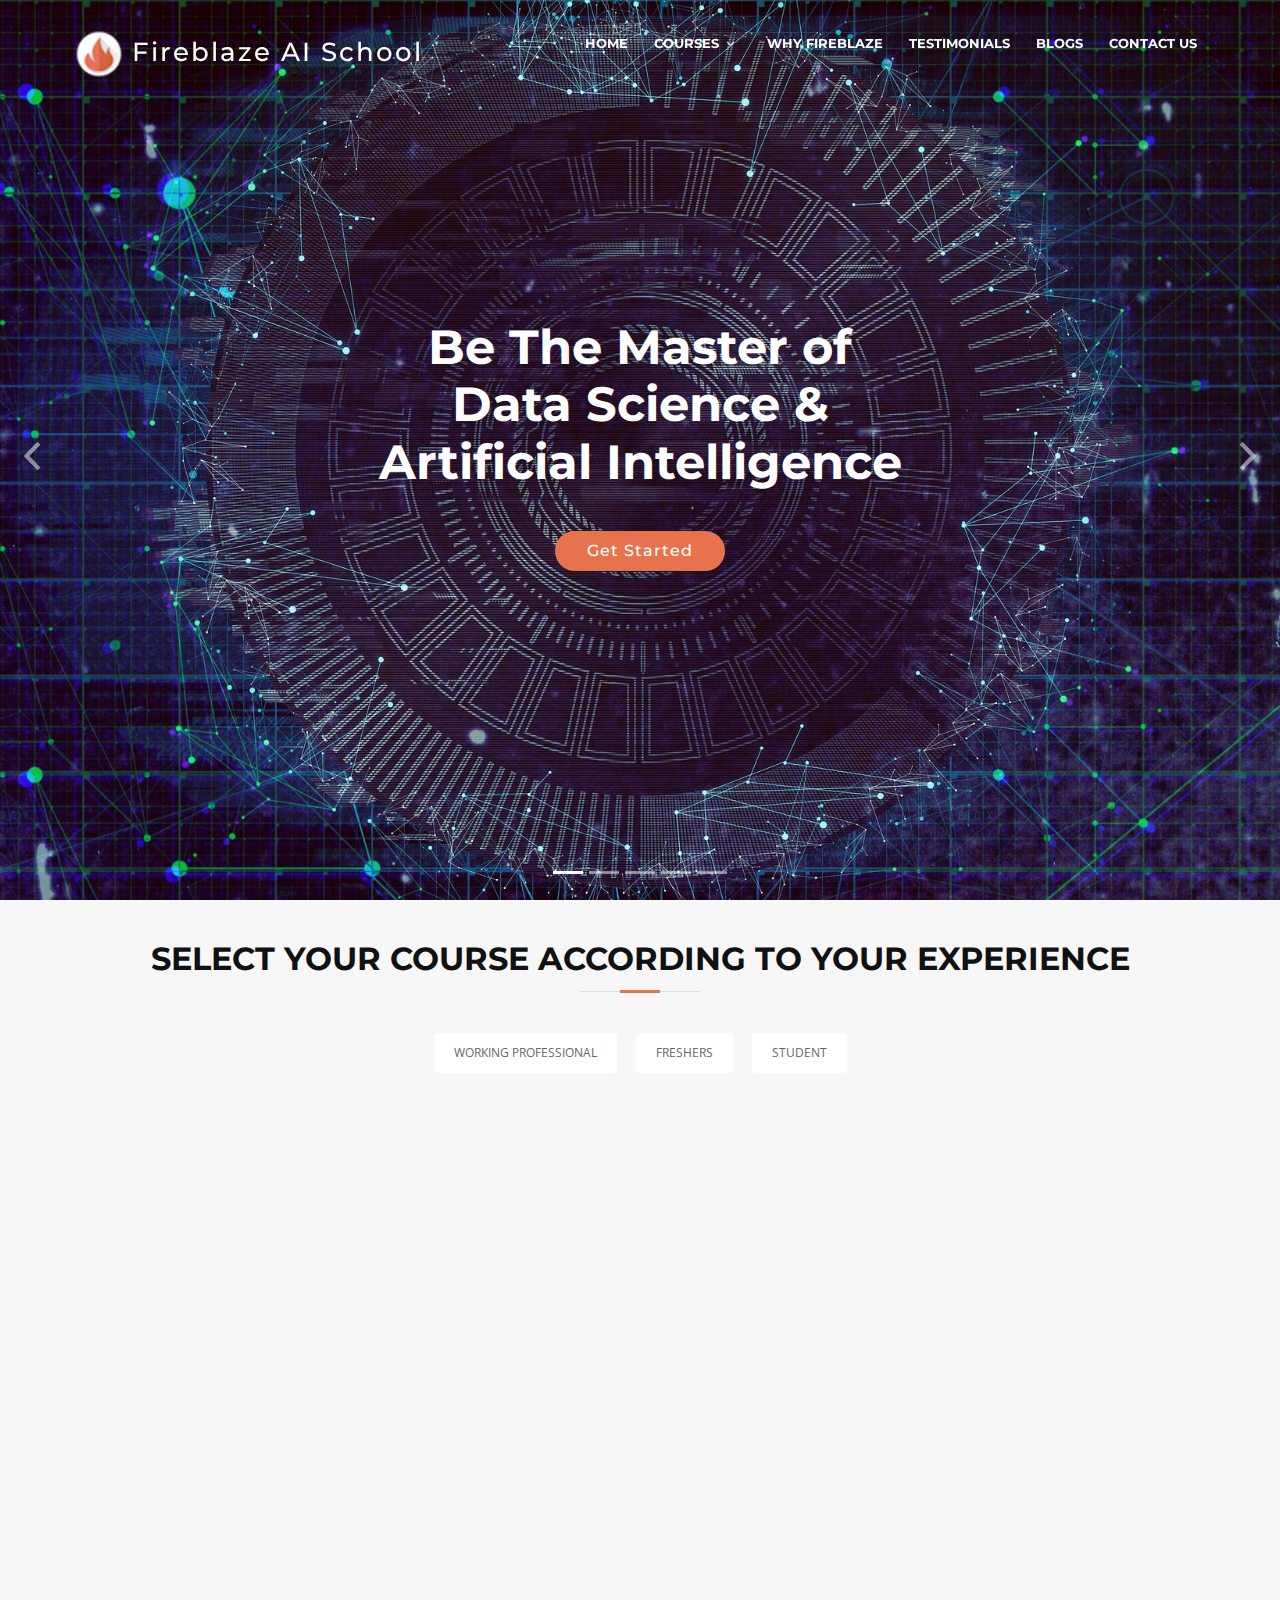
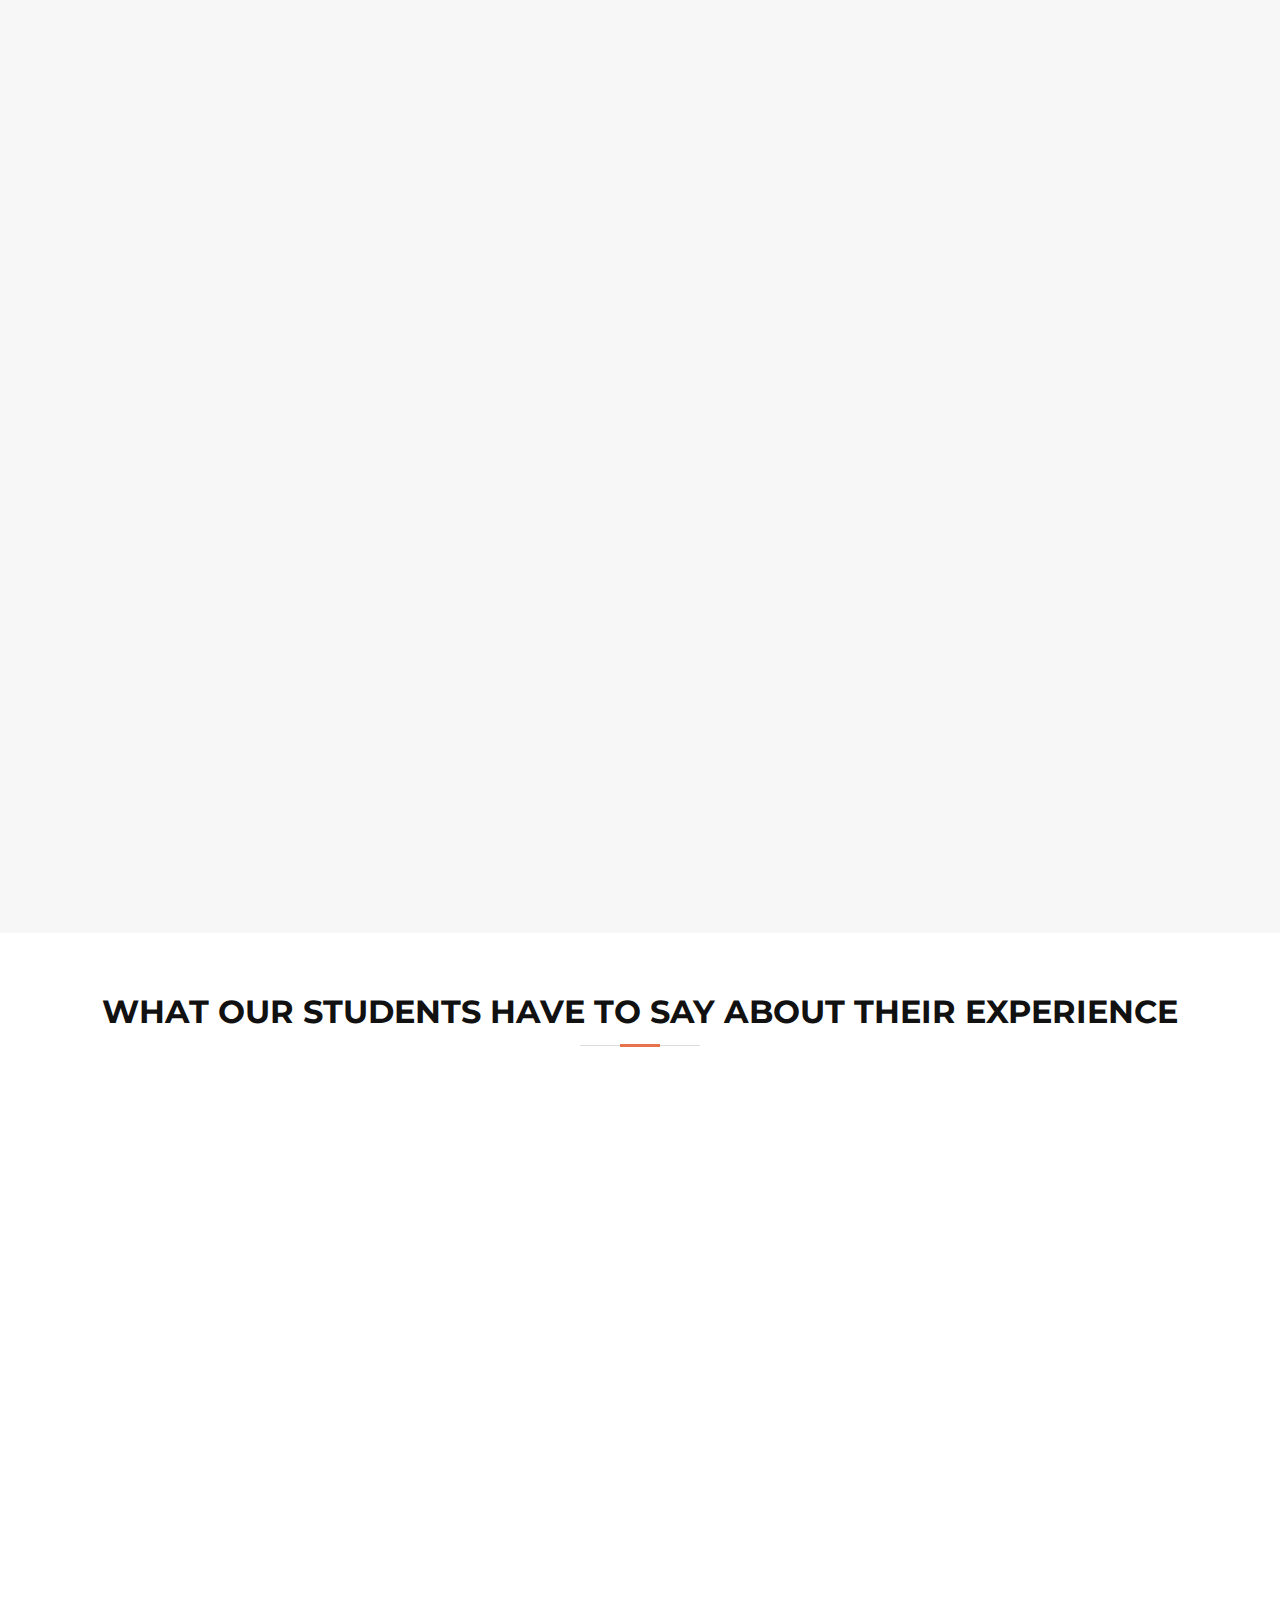
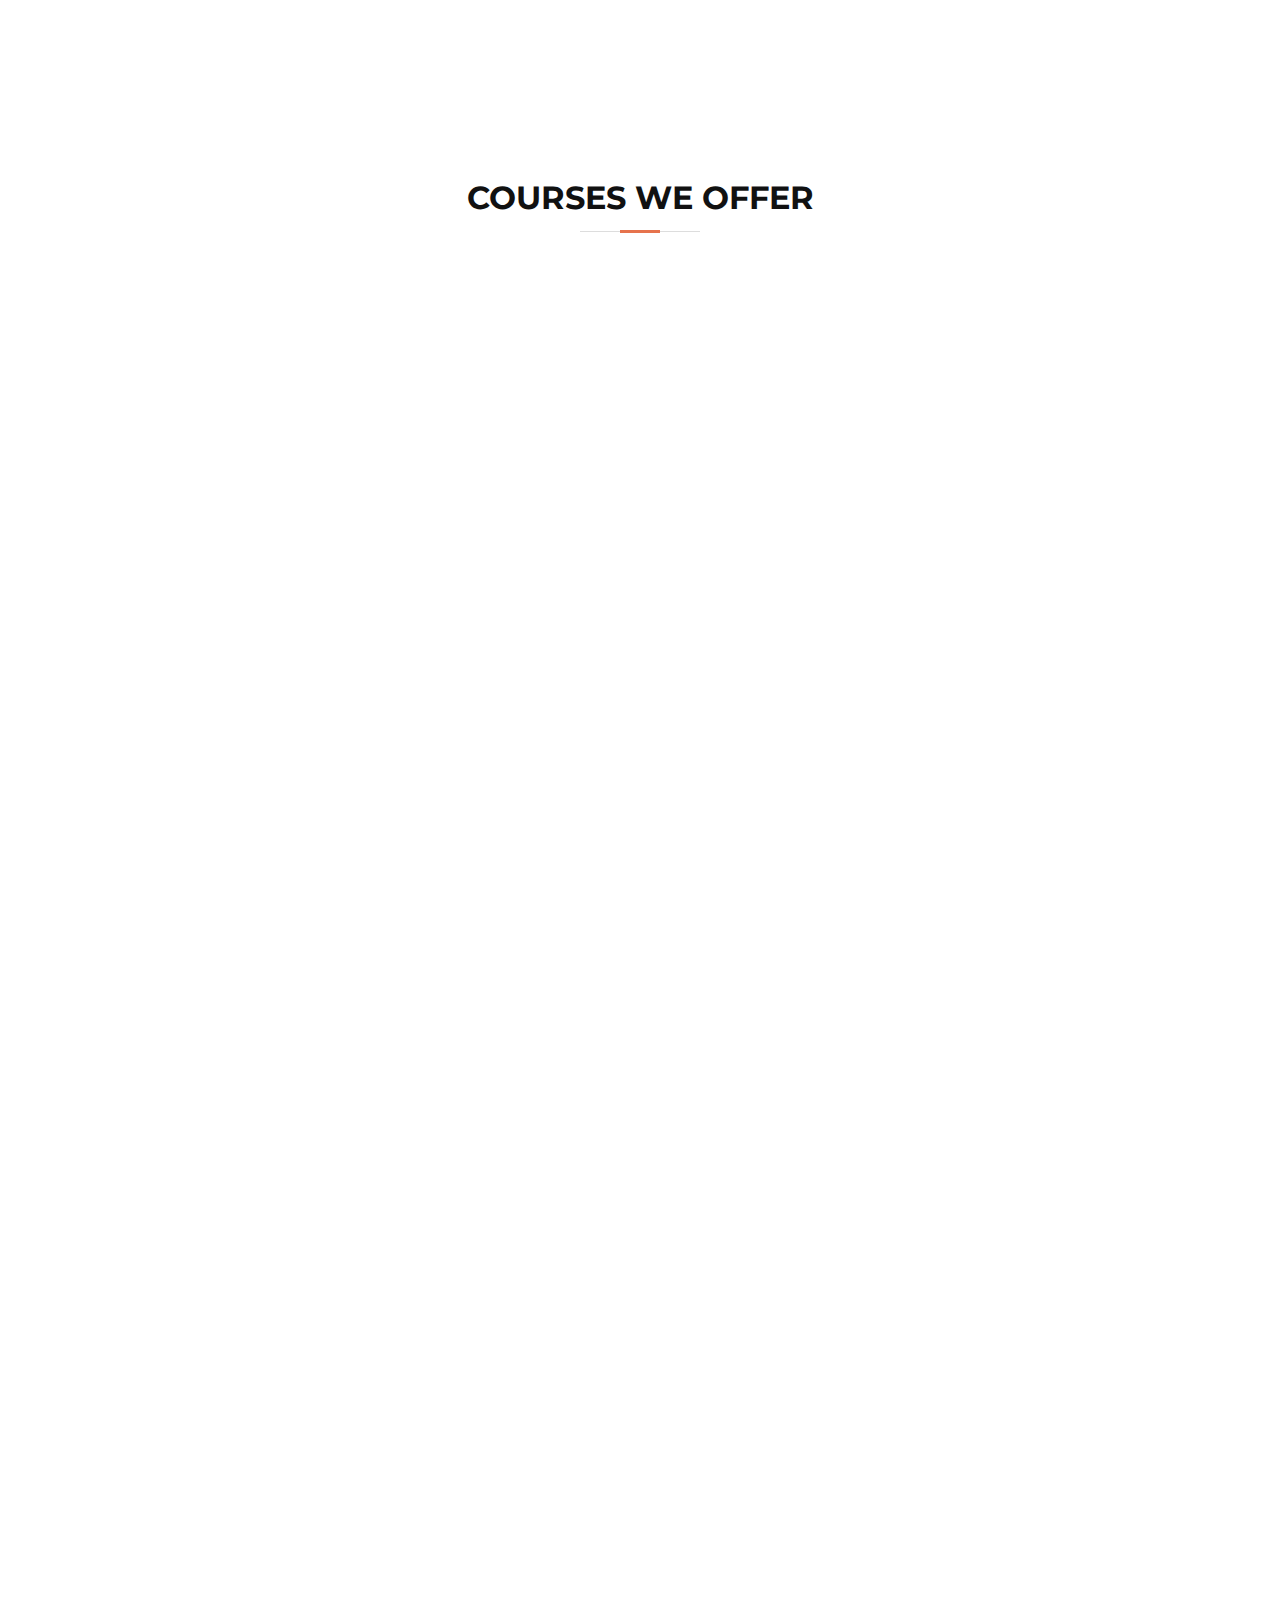
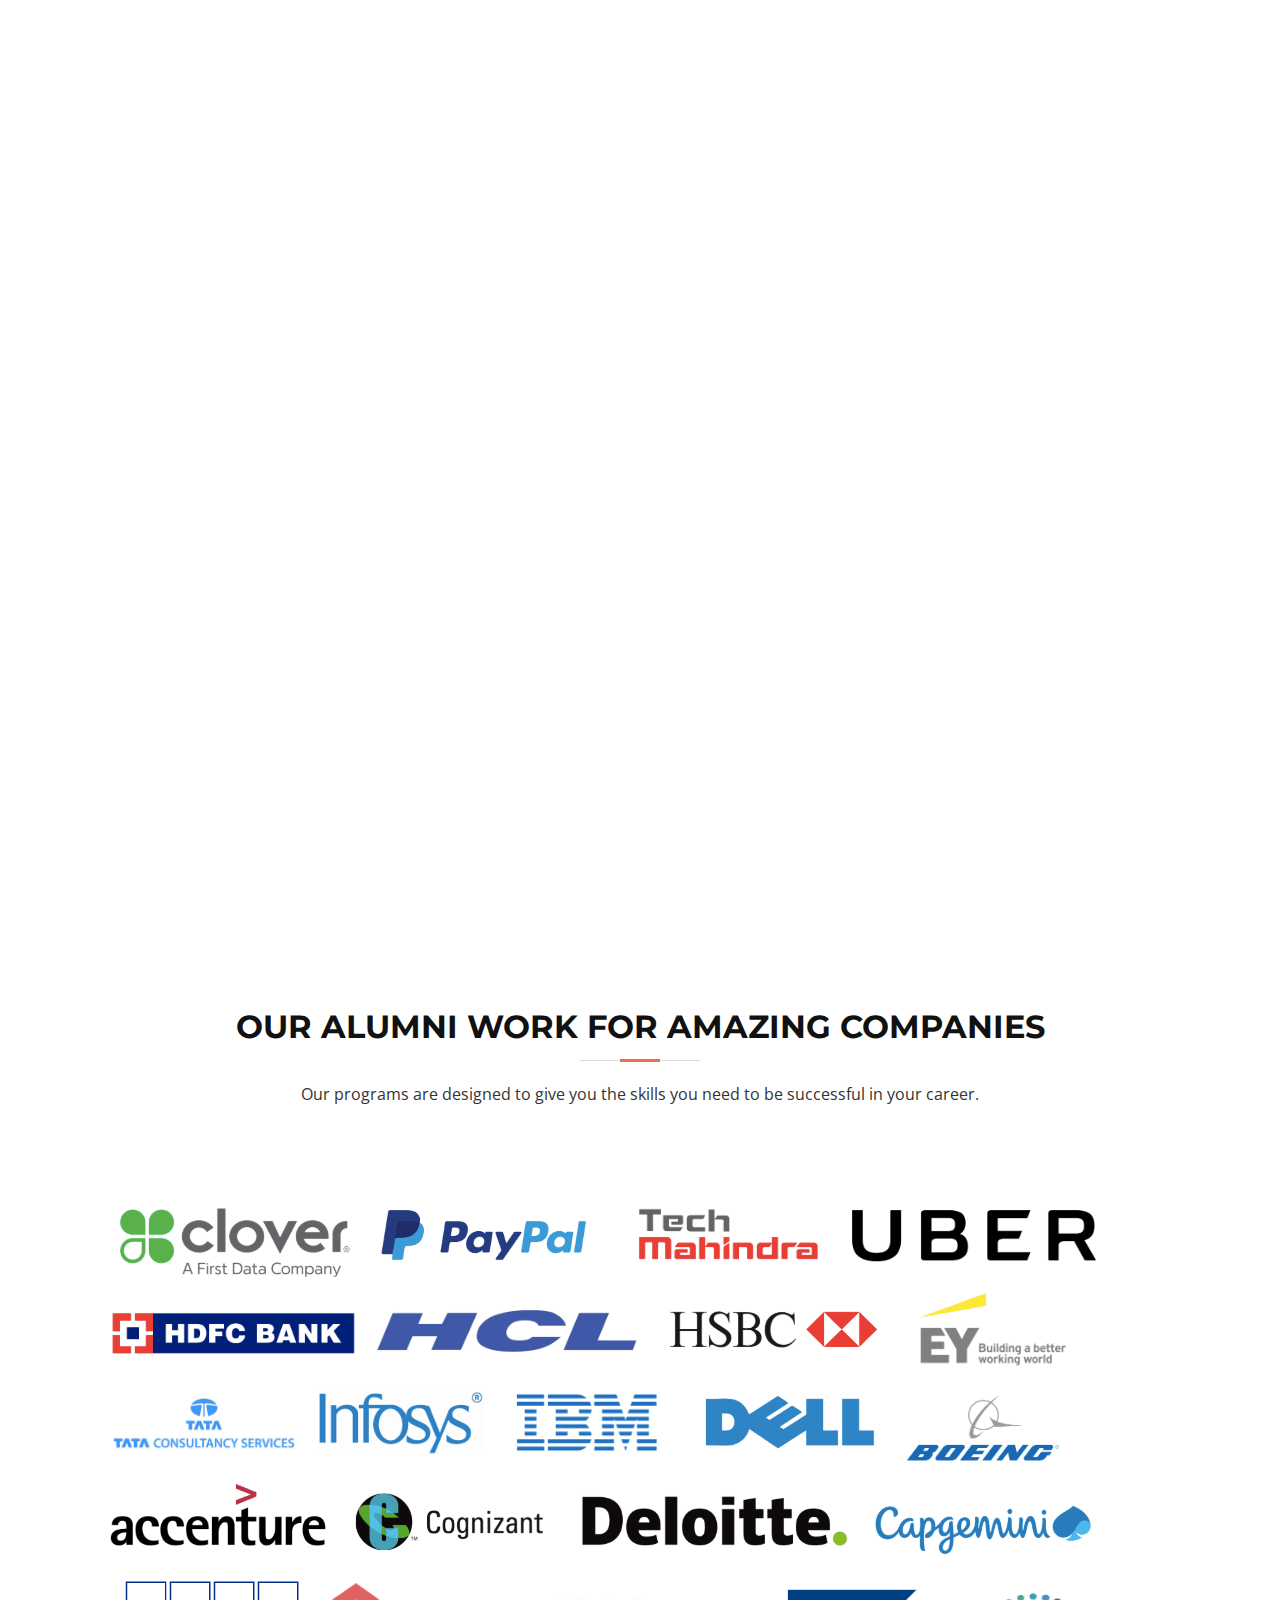
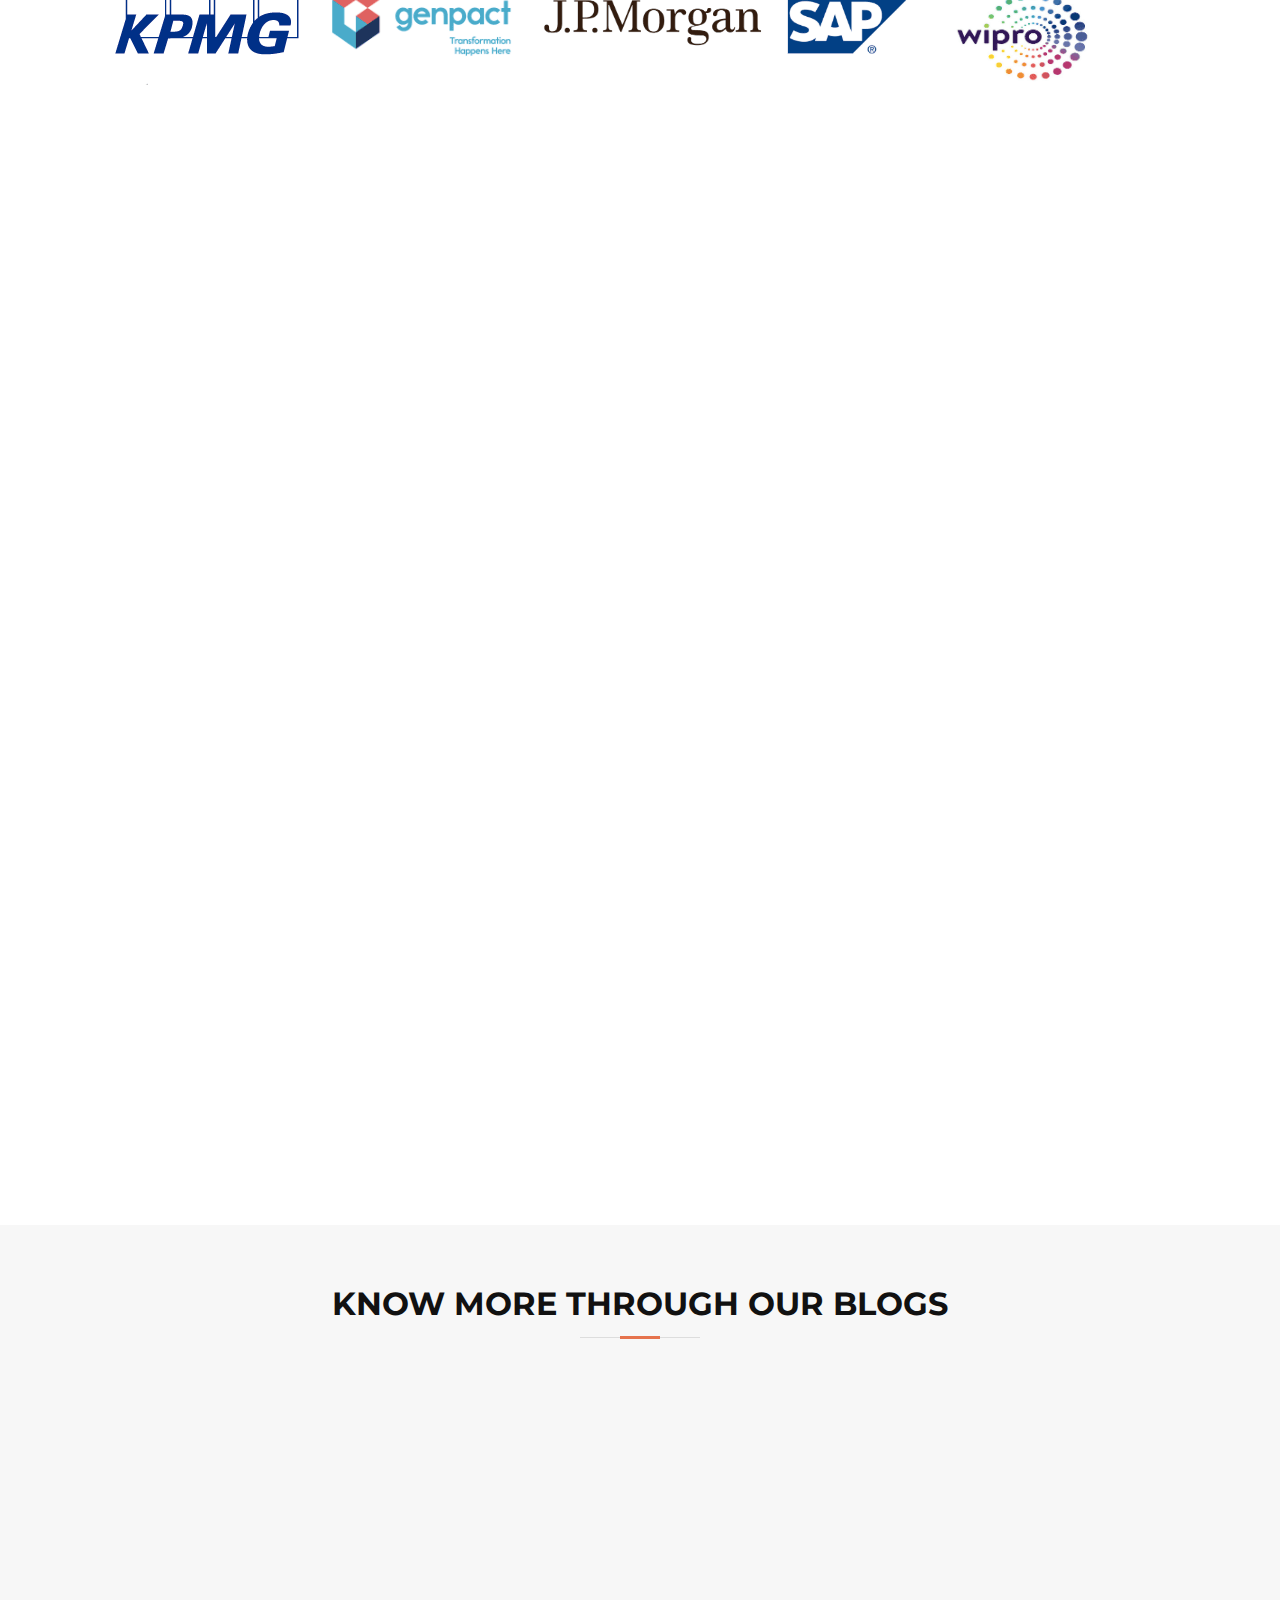
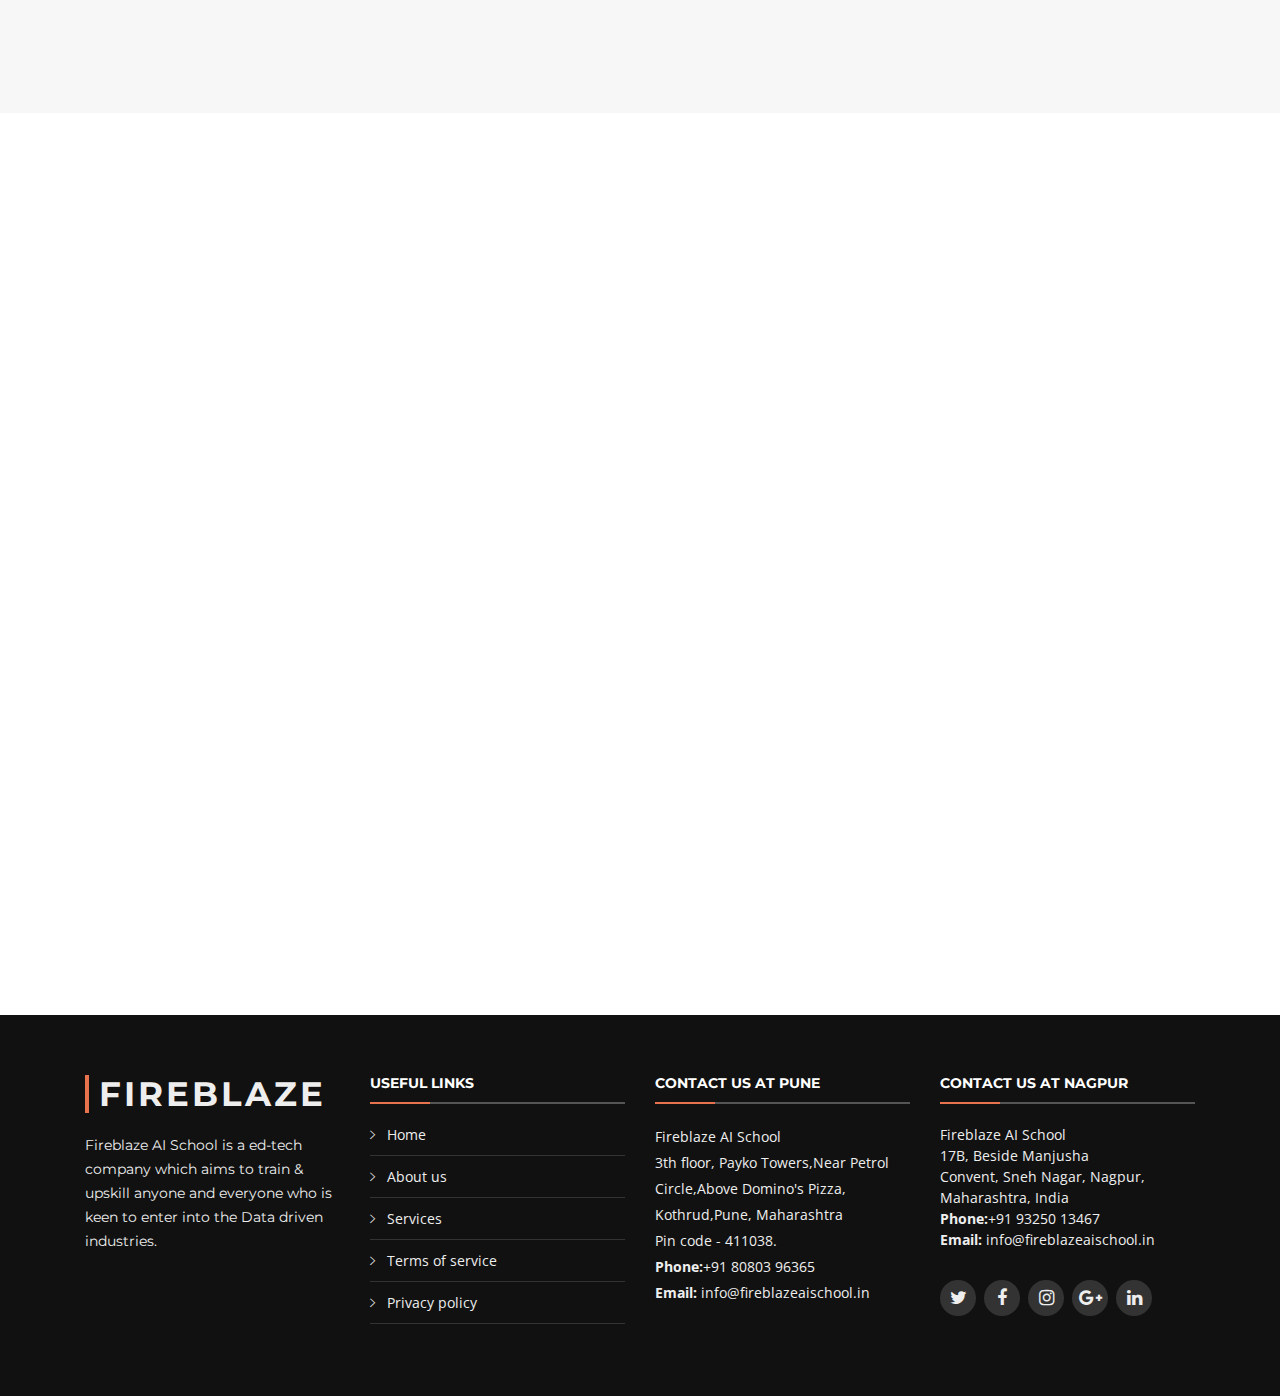
==== commit 857f4080: "Update index.html" ====
--- a/index.html
+++ b/index.html
@@ -469,7 +469,7 @@
                 <div class="container">
                   <br>
                   <div class="embed-responsive embed-responsive-16by9">
-                  <iframe class="embed-responsive-item" src="https://www.youtube.com/embed/tgbNymZ7vqY"></iframe>
+                  <iframe class="embed-responsive-item" src="https://www.youtube.com/embed/t3EtLU4RFpU"></iframe>
                   </div>
                 </div>
               </div>
@@ -477,7 +477,7 @@
                 <div class="container">
                   <br>
                   <div class="embed-responsive embed-responsive-16by9">
-                    <iframe class="embed-responsive-item" src="https://www.youtube.com/embed/tgbNymZ7vqY"></iframe>
+                    <iframe class="embed-responsive-item" src="https://www.youtube.com/embed/v1FEvyTKzL0"></iframe>
                   </div>
                 </div>
               </div>
--- a/css/style.css
+++ b/css/style.css
@@ -1138,7 +1138,7 @@
 --------------------------------*/
 
 #portfolio {
-  padding: 60px 0;
+  padding: 40px 0;
 }
 
 #portfolio #portfolio-flters {
@@ -1257,7 +1257,7 @@
   background: #fff;
   text-align: center;
   padding: 30px;
-  height: 190px;
+  height: 210px;
   /*border-radius: 0 0 3px 3px;*/
 }
 
@@ -1355,13 +1355,13 @@
 
 #clients img {
   max-width: 100%;
-  opacity: 0.5;
+  opacity: 1;
   transition: 0.3s;
   padding: 15px 0;
 }
 
 #clients img:hover {
-  opacity: 1;
+  /*opacity: 0.5; */
 }
 
 #clients .owl-nav,
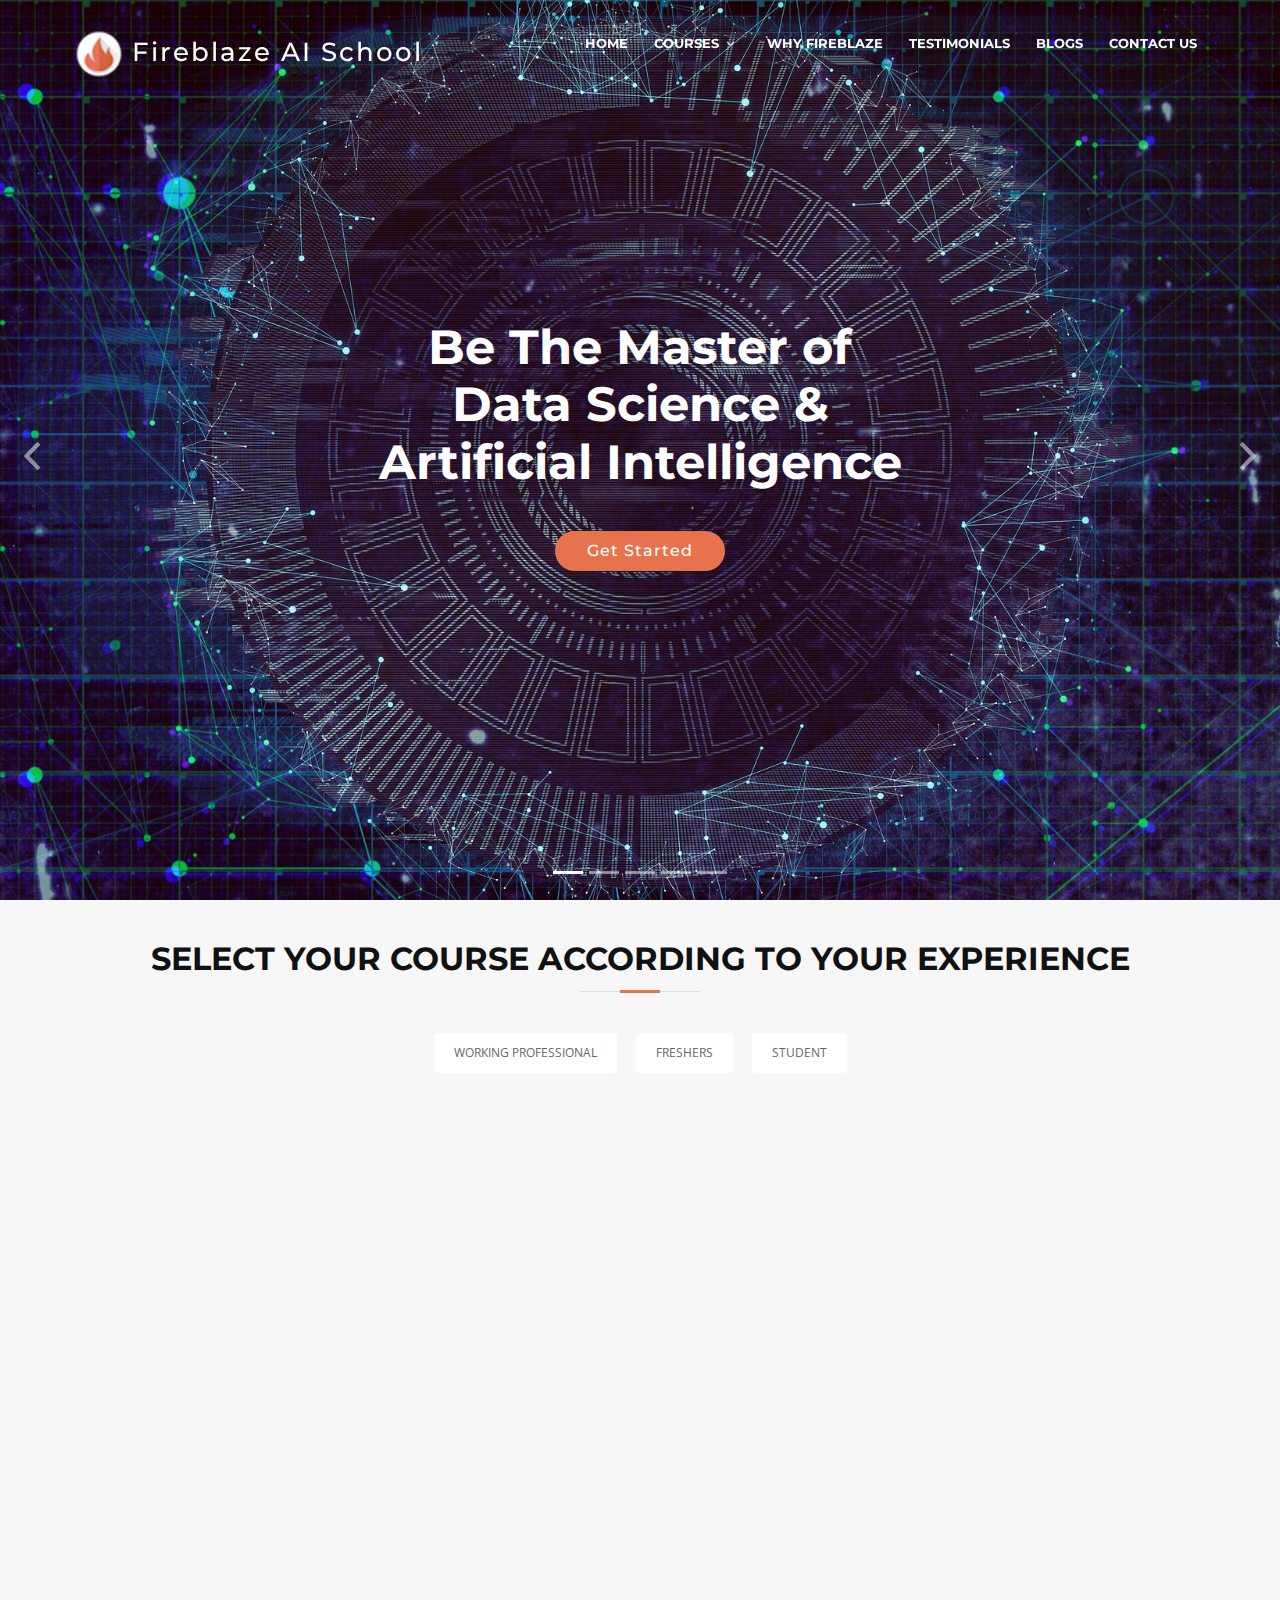
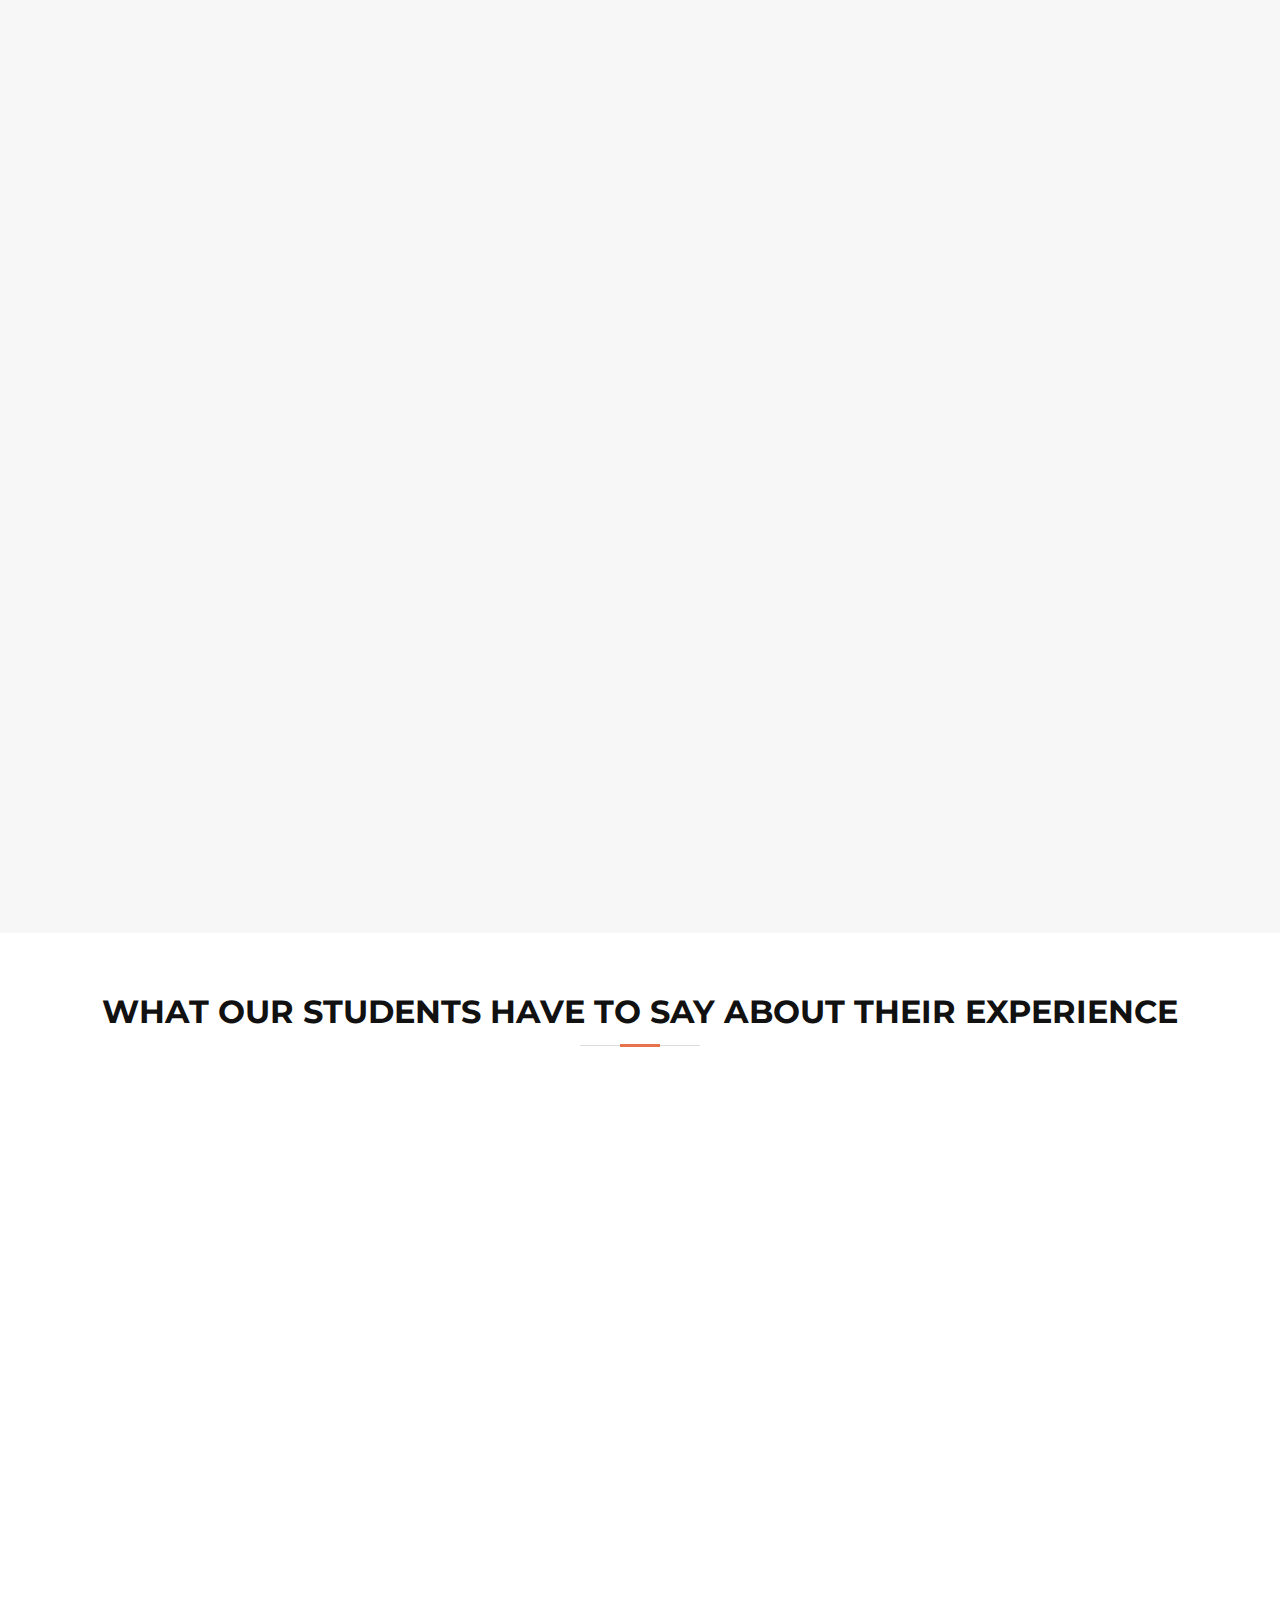
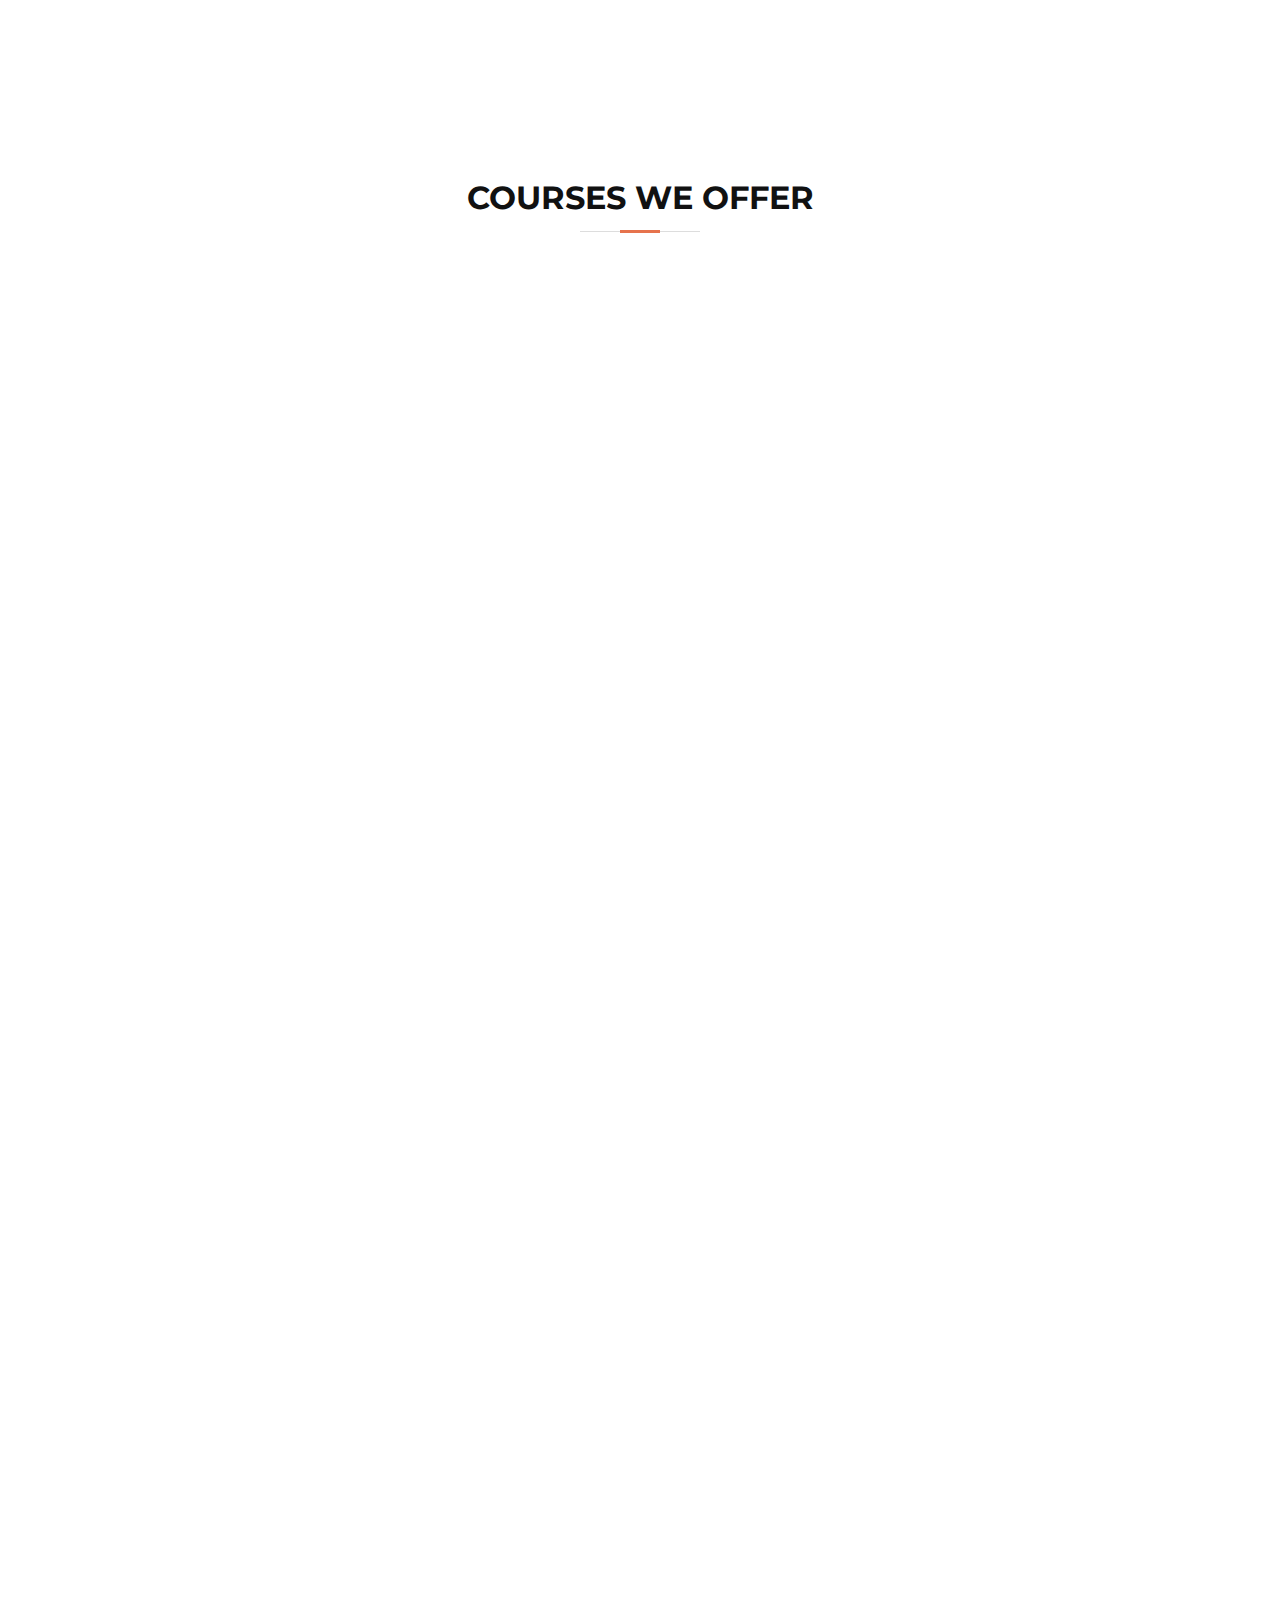
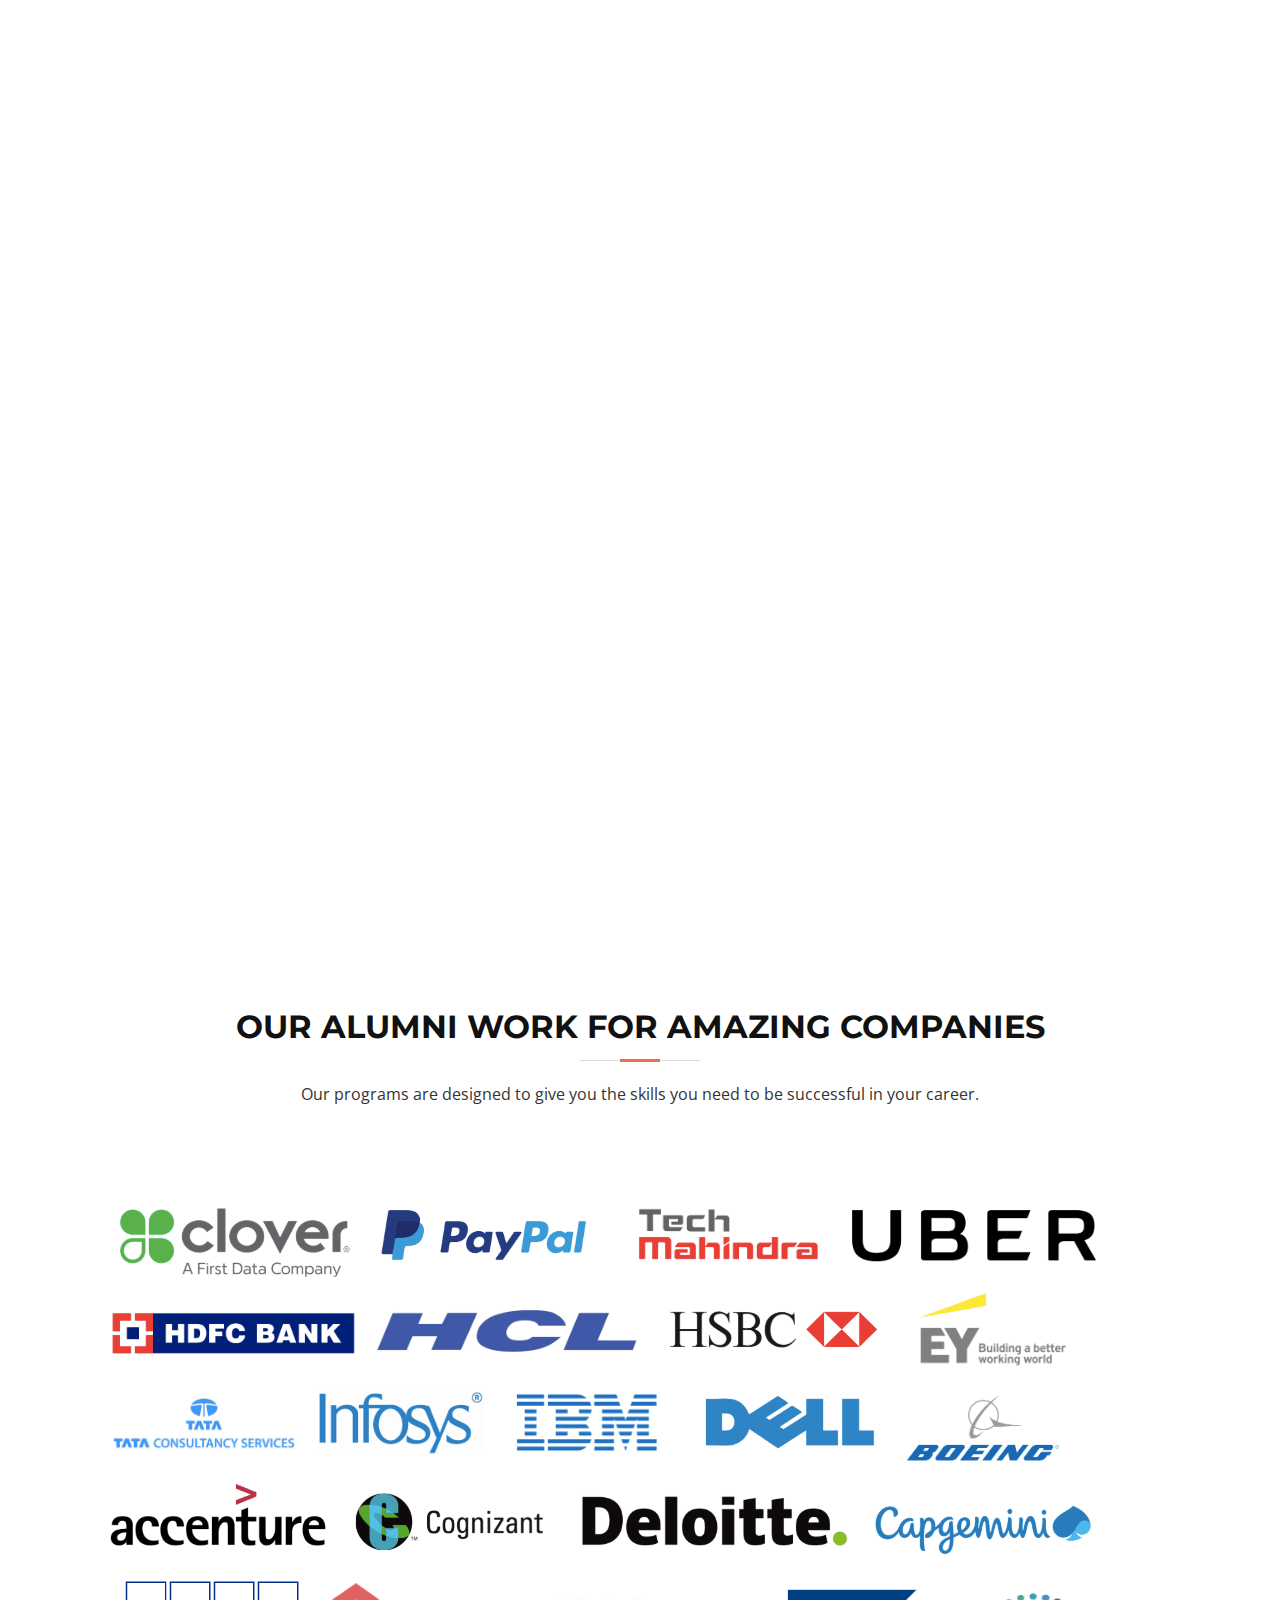
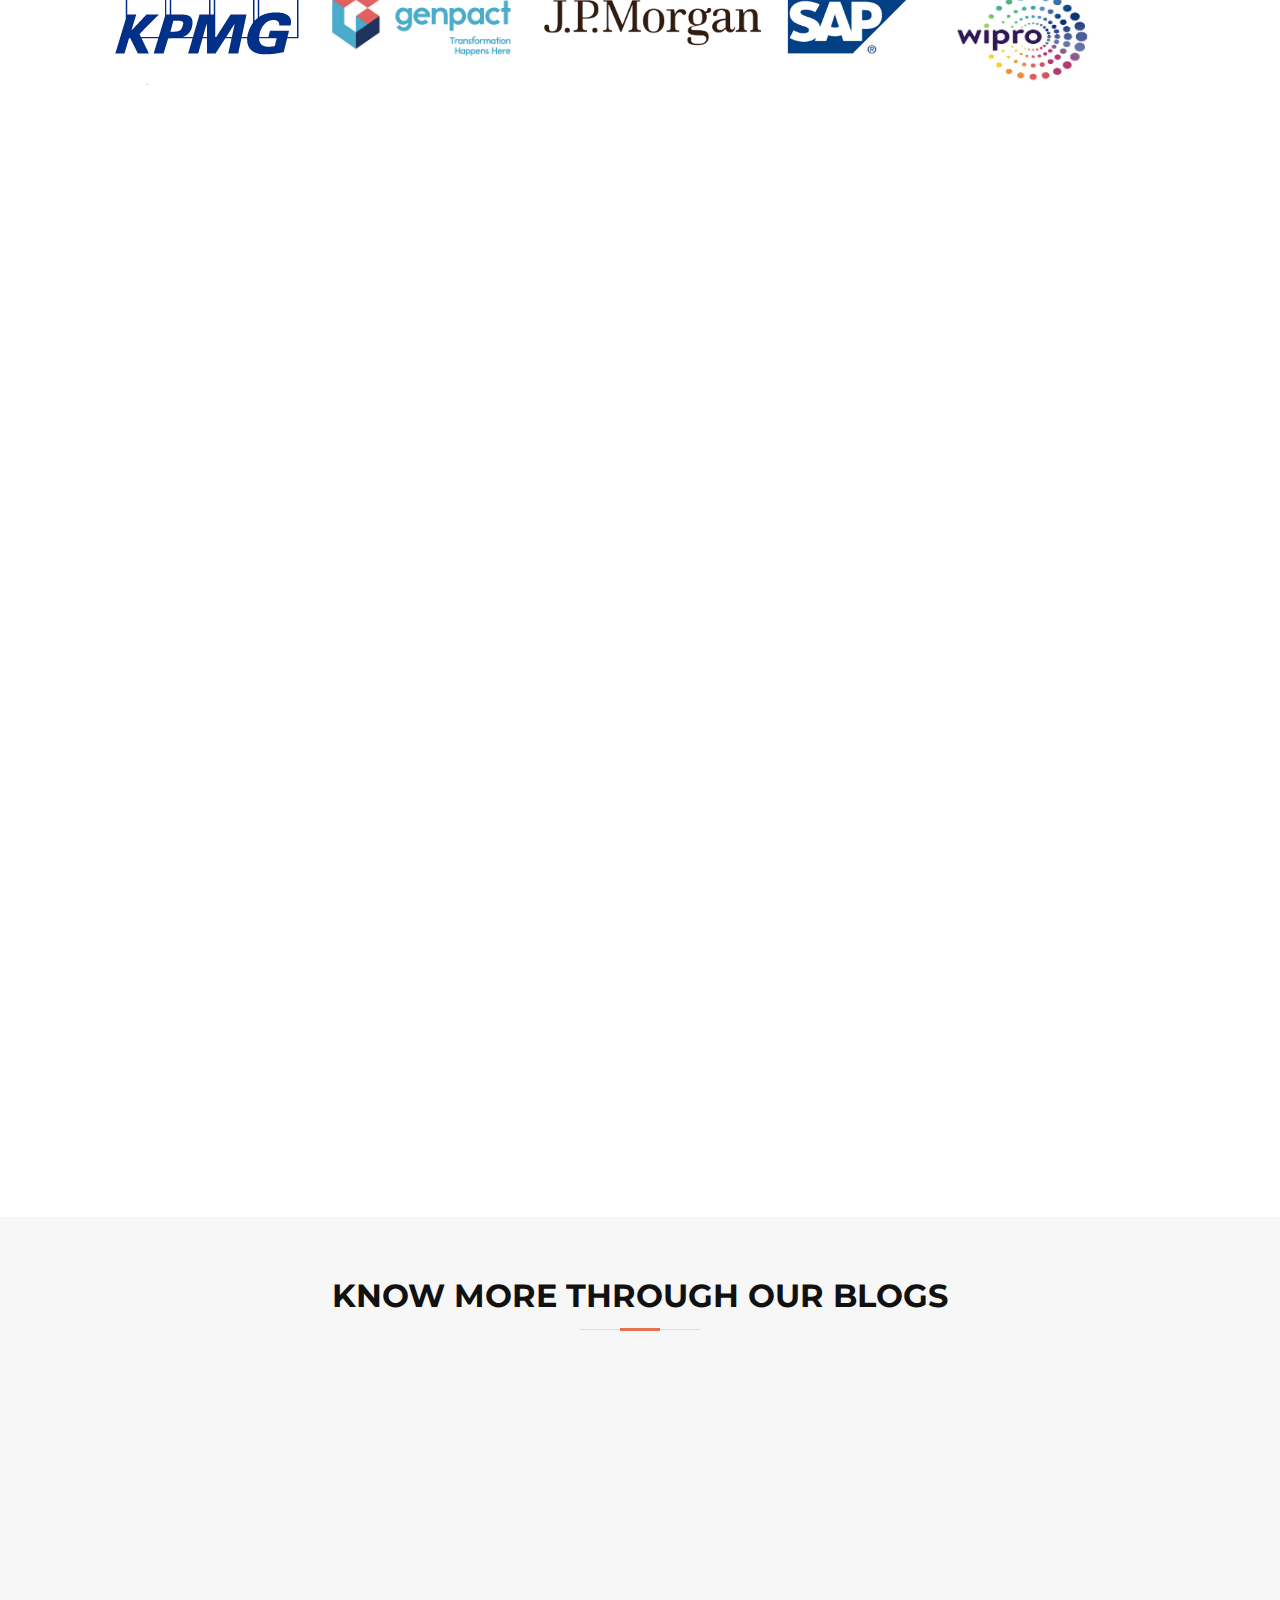
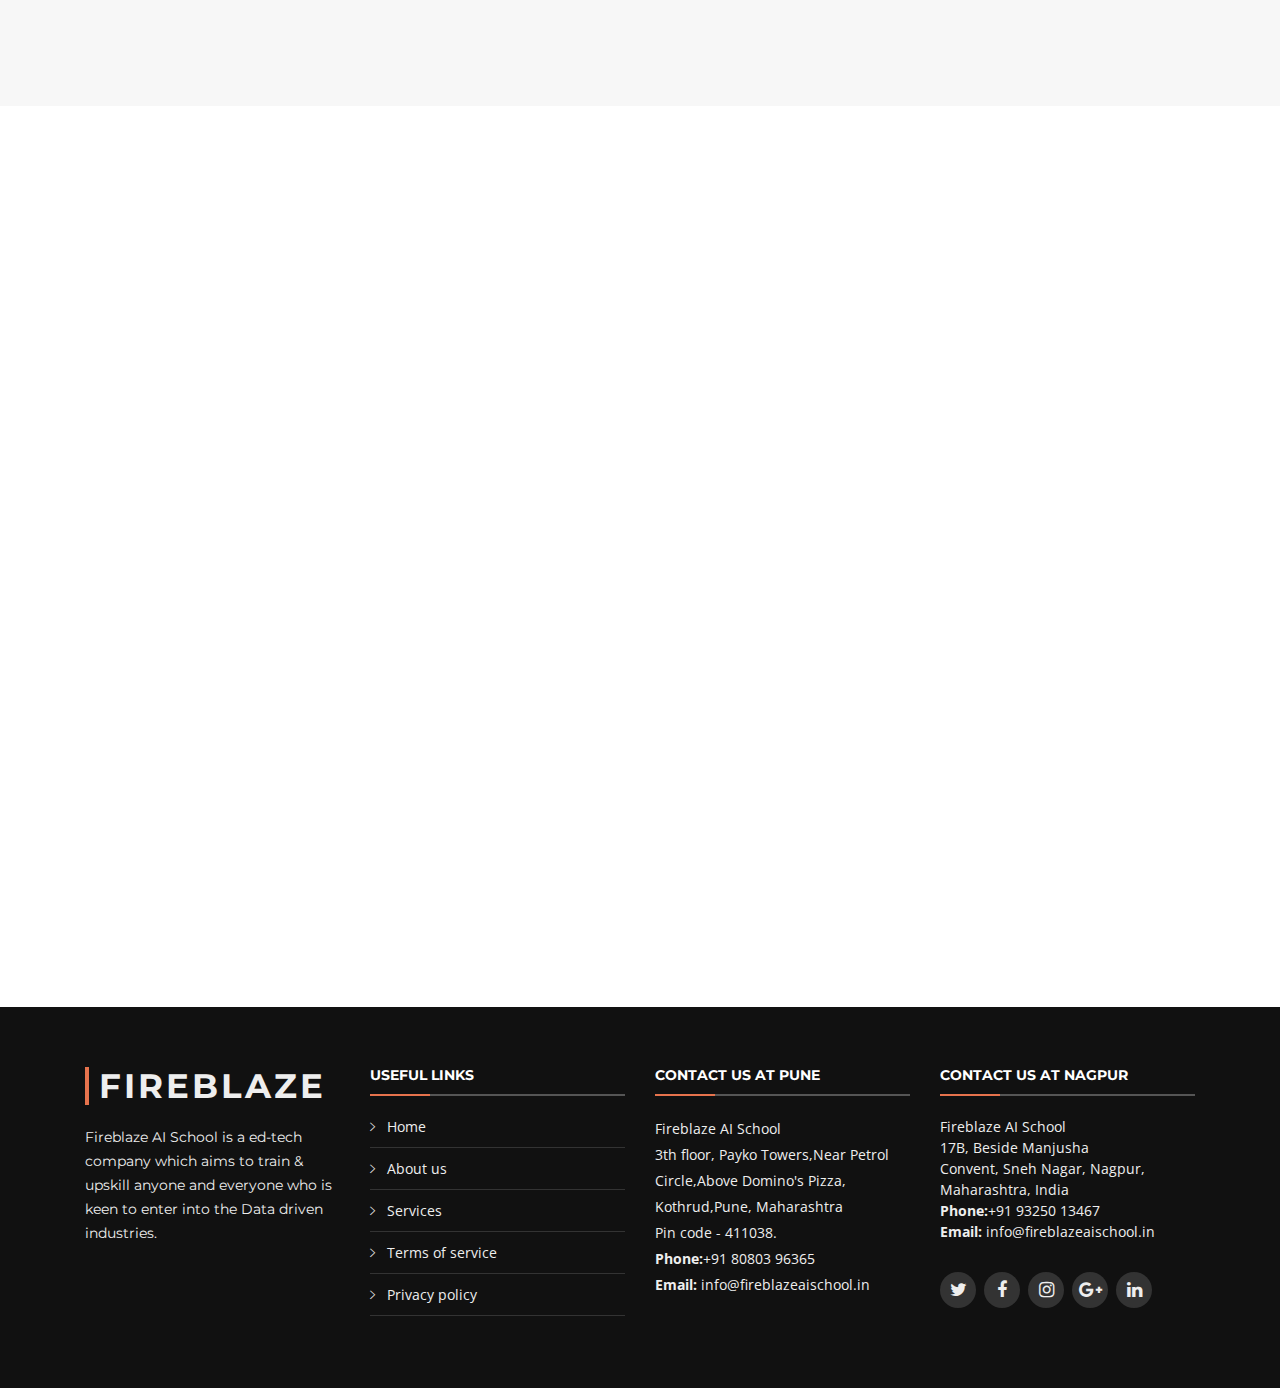
==== commit 42055046: "Add files via upload" ====
--- a/index.html
+++ b/index.html
@@ -13,6 +13,7 @@
 
   <!-- Google Fonts -->
   <link href="https://fonts.googleapis.com/css?family=Open+Sans:300,300i,400,400i,700,700i|Montserrat:300,400,500,700" rel="stylesheet">
+  <link href="https://fonts.googleapis.com/css?family=Rubik:300,400,500,700,900" rel="stylesheet">
 
   <!-- Bootstrap CSS File -->
   <link href="lib/bootstrap/css/bootstrap.min.css" rel="stylesheet">
@@ -26,7 +27,16 @@
 
   <!-- Main Stylesheet File -->
   <link href="css/style.css" rel="stylesheet">
-
+  <!-- Diff Square Stylesheet -->
+  <link rel="stylesheet" href="square-css/open-iconic-bootstrap.min.css">
+  <link rel="stylesheet" href="square-css/animate.css">
+  <link rel="stylesheet" href="square-css/owl.carousel.min.css">
+  <link rel="stylesheet" href="square-css/owl.theme.default.min.css">
+  <link rel="stylesheet" href="square-css/magnific-popup.css">
+  <link rel="stylesheet" href="square-css/aos.css">
+  <link rel="stylesheet" href="square-css/ionicons.min.css">   
+  <link rel="stylesheet" href="square-css/flaticon.css">
+  <link rel="stylesheet" href="square-css/icomoon.css">
 
 </head>
 
@@ -199,22 +209,22 @@
                 <h4><a href="applied-machine-learning-for-professional.html">Applied Machine Learning</a></h4>
                 <h4><a href="applied-machine-learning-for-professional.html">For Working Professionals</a></h4>
                 <p class="description">
-                                <b>Tools :</b> Python, R Programming, SQL
-                                <br>
-                                <b>Total Hours :</b> 150+ Hours
-                                <br>
-                                <b>Audience :</b> Professionals (3+ Yrs)
-                                <br>
-                                <b>Location :</b> PUNE & NAGPUR
-                                <br>
-                                <b style="color:green;">100% Placement Assistance</b>
-                                <br>
-                                <b>Ratings :</b><span></span>
-                                <span class="fa fa-star checked"></span>
-                                <span class="fa fa-star checked"></span>
-                                <span class="fa fa-star checked"></span>
-                                <span class="fa fa-star checked"></span>
-                                <span class="fa fa-star checked"></span>
+                  <b>Tools :</b> Python, R Programming, SQL
+                  <br>
+                  <b>Total Hours :</b> 150+ Hours
+                  <br>
+                  <b>Audience :</b> Professionals (3+ Yrs)
+                  <br>
+                  <b>Location :</b> PUNE & NAGPUR
+                  <br>
+                  <b style="color:green;">100% Placement Assistance</b>
+                  <br>
+                  <b>Ratings :</b><span></span>
+                  <span class="fa fa-star checked"></span>
+                  <span class="fa fa-star checked"></span>
+                  <span class="fa fa-star checked"></span>
+                  <span class="fa fa-star checked"></span>
+                  <span class="fa fa-star checked"></span>
               </div>
             </div>
           </div>
@@ -898,65 +908,75 @@
     ============================-->
     <section id="testimonials" class="section-bg wow fadeInUp">
       <div class="container">
-
+    
         <header class="section-header">
           <h3>Testimonials</h3>
         </header>
-
-        <div class="owl-carousel testimonials-carousel">
-
-          <div class="testimonial-item">
+            
+       <div class="owl-carousel testimonials-carousel">
+          
+        <div class="testimonial-item">
+          <div class="one">
             <img src="img/pic6.png" class="testimonial-img" alt="">
             <h3>Shatul Shewade</h3>
-            <h4>Master's Student</h4>
-            <h4>Western Sydney University</h4>
+            <h4>Master's Student - Western Sydney University</h4><br>
+          </div>
+          <div class="two">
             <p>
               <img src="img/quote-sign-left.png" class="quote-sign-left" alt="">
               Fireblaze AI School's training and internship helped me to enhance and boost my skills in data science and ML in Python despite of zero coding skills ,Sir training helped to be erudite in that because of him only I able to apply Masters in Data Science in Australia and also I got admitted in the university. I am very thankful to Aniruddha sir for their training.
               <img src="img/quote-sign-right.png" class="quote-sign-right" alt="">
             </p>
           </div>
-
-          <div class="testimonial-item">
+        </div>
+          
+        <div class="testimonial-item">
+          <div class="one">
             <img src="img/pic4.jpeg" class="testimonial-img" alt="">
             <h3>Rucha Shende</h3>
-            <h4>Data Science Practitioner</h4>
-            <h4>Persistent Systems</h4>
+            <h4>Data Science Practitioner - Persistent Systems</h4><br>
+          </div>
+          <div class="two">
             <p>
-              <img src="img/quote-sign-left.png" class="quote-sign-left" alt="">
+              <img src="img/quote-sign-left.png" class="quote-sign-left" style="display: inline-block;" alt="">
               My association with Fireblaze A.I school has been a great learning experience. The courses are thoroughly designed to cater to the learning process of students from every domain. Aniruddha sir's teaching methodology is excellent and helps to clear fundamentals from basic to advanced. Hands-on training is provided which makes the learning a fun experience. My sincere thanks to the institute and Aniruddha sir for providing me with such an amazing platform to learn Data Science.
               <img src="img/quote-sign-right.png" class="quote-sign-right" alt="">
-            </p>
-          </div>
-
-          <div class="testimonial-item">
+          </p>
+          </div>
+        </div>
+          
+        <div class="testimonial-item">
+          <div class="one">
             <img src="img/pic5.png" class="testimonial-img" alt="">
             <h3>Shraddha Tijare</h3>
-            <h4>Junior Data Scientist</h4>
-            <h4>Mu Sigma</h4>
+            <h4>Junior Data Scientist - Mu Sigma</h4><br>
+          </div>
+          <div class="two">
             <p>
               <img src="img/quote-sign-left.png" class="quote-sign-left" alt="">
               I enrolled for the Python course in the Data Science with python, and Sir made sure that I do most of the coding by myself and learn from my mistakes. All this helped me a lot and I started developing interest in Data Science. I also completed Machine Learning course followed by DSC. All this courses proved to be paramount as I fared better than the others in the campus recruitment interviews.
               <img src="img/quote-sign-right.png" class="quote-sign-right" alt="">
             </p>
           </div>
-
-          <div class="testimonial-item">
+        </div>
+          
+        <div class="testimonial-item">
+          <div class="one">
             <img src="img/pic1.png" class="testimonial-img" alt="">
             <h3>Yuthpati Tripathi</h3>
-            <h4>Master Student</h4>
-            <h4>Duke University(USA)</h4>
+            <h4>Master Student - Duke University(USA)</h4><br>
+          </div>
+          <div class="two">
             <p>
               <img src="img/quote-sign-left.png" class="quote-sign-left" alt="">
               I joined the data analytics course with FBTS to prepare myself further for my upcoming masters course , although first I was skeptic after meeting Aniruddha sir who was very young , my skepticism was removed very early when the course began , the way through which the course is taught at fireblaze ai school is very very practical and simple , all my doubts from basic to advanced very cleared very thoroughly.
               <img src="img/quote-sign-right.png" class="quote-sign-right" alt="">
             </p>
           </div>
-
-        </div>
-
+        </div>
       </div>
-    </section><!-- #testimonials -->
+  </div>
+</section> 
 
     <!--==========================
       Achievements Section
@@ -1023,8 +1043,9 @@
       </div>
     </section><!-- #team -->
 
-            <!--==========================
-        DEMO BLOG    ============================-->
+    <!--==========================
+        DEMO BLOG    
+    ============================-->
 
         <section id="blog" class="section-bg">
             <div class="container">
@@ -1071,10 +1092,9 @@
                         </div>
                     </div>
                 </div>
-
             </div>
         </section>
-        <!-- #END OF BLOGS -->
+    <!-- #END OF BLOGS -->
 
     <!--==========================
       Contact Section
@@ -1235,6 +1255,23 @@
   <!-- Contact Form JavaScript File -->
   <script src="contactform/contactform.js"></script>
 
+  <!-- Square JS -->
+  <script src="square-js/jquery.min.js"></script>
+  <script src="square-js/jquery-migrate-3.0.1.min.js"></script>
+  <script src="square-js/popper.min.js"></script>
+  <script src="square-js/bootstrap.min.js"></script>
+  <script src="square-js/jquery.easing.1.3.js"></script>
+  <script src="square-js/jquery.waypoints.min.js"></script>
+  <script src="square-js/jquery.stellar.min.js"></script>
+  <script src="square-js/owl.carousel.min.js"></script>
+  <script src="square-js/jquery.magnific-popup.min.js"></script>
+  <script src="square-js/aos.js"></script>
+  <script src="square-js/jquery.animateNumber.min.js"></script>
+  <script src="square-js/scrollax.min.js"></script>
+  <script src="https://maps.googleapis.com/maps/api/js?key=AIzaSyBVWaKrjvy3MaE7SQ74_uJiULgl1JY0H2s&sensor=false"></script>
+  <script src="square-js/google-map.js"></script>
+  <script src="square-js/main.js"></script>
+
   <!-- Template Main Javascript File -->
   <script src="js/main.js"></script>
 
--- a/css/style.css
+++ b/css/style.css
@@ -1390,6 +1390,9 @@
 #faq {
   padding: 60px 0;
   overflow: hidden;
+  background: #fdfdfd;
+  min-height: 100vh;
+  padding: 10vh 0 0;
 }
 
 #faq #faq-list {
@@ -1433,6 +1436,123 @@
 
 #faq #faq-list a.collapsed i::before {
   content: "\f2c7" !important;
+}
+
+/*------------------------------------*/
+
+.faq-section {
+    background: #fdfdfd;
+    min-height: 100vh;
+    padding: 10vh 0 0;
+}
+.faq-title h2 {
+  position: relative;
+  margin-bottom: 45px;
+  display: inline-block;
+  font-weight: 600;
+  line-height: 1;
+}
+.faq-title h2::before {
+    content: "";
+    position: absolute;
+    left: 50%;
+    width: 60px;
+    height: 2px;
+    background: #E91E63;
+    bottom: -25px;
+    margin-left: -30px;
+}
+.faq-title p {
+  padding: 0 190px;
+  margin-bottom: 10px;
+}
+
+.faq {
+  background: #FFFFFF;
+  box-shadow: 0 2px 48px 0 rgba(0, 0, 0, 0.06);
+  border-radius: 4px;
+}
+
+.faq .card {
+  border: none;
+  background: none;
+  border-bottom: 1px dashed #CEE1F8;
+}
+
+.faq .card .card-header {
+  padding: 0px;
+  border: none;
+  background: none;
+  -webkit-transition: all 0.3s ease 0s;
+  -moz-transition: all 0.3s ease 0s;
+  -o-transition: all 0.3s ease 0s;
+  transition: all 0.3s ease 0s;
+}
+
+.faq .card .card-header:hover {
+    background: rgba(233, 30, 99, 0.1);
+    padding-left: 10px;
+}
+.faq .card .card-header .faq-title {
+  width: 100%;
+  text-align: left;
+  padding: 0px;
+  padding-left: 30px;
+  padding-right: 30px;
+  font-weight: 400;
+  font-size: 15px;
+  letter-spacing: 1px;
+  color: #3B566E;
+  text-decoration: none !important;
+  -webkit-transition: all 0.3s ease 0s;
+  -moz-transition: all 0.3s ease 0s;
+  -o-transition: all 0.3s ease 0s;
+  transition: all 0.3s ease 0s;
+  cursor: pointer;
+  padding-top: 20px;
+  padding-bottom: 20px;
+}
+
+.faq .card .card-header .faq-title .badge {
+  display: inline-block;
+  width: 20px;
+  height: 20px;
+  line-height: 14px;
+  float: left;
+  -webkit-border-radius: 100px;
+  -moz-border-radius: 100px;
+  border-radius: 100px;
+  text-align: center;
+  background: #E91E63;
+  color: #fff;
+  font-size: 12px;
+  margin-right: 20px;
+}
+
+.faq .card .card-body {
+  padding: 30px;
+  padding-left: 35px;
+  padding-bottom: 16px;
+  font-weight: 400;
+  font-size: 16px;
+  color: #6F8BA4;
+  line-height: 28px;
+  letter-spacing: 1px;
+  border-top: 1px solid #F3F8FF;
+}
+
+.faq .card .card-body p {
+  margin-bottom: 14px;
+}
+
+@media (max-width: 991px) {
+  .faq {
+    margin-bottom: 30px;
+  }
+  .faq .card .card-header .faq-title {
+    line-height: 26px;
+    margin-top: 10px;
+  }
 }
 
 /* Features Section
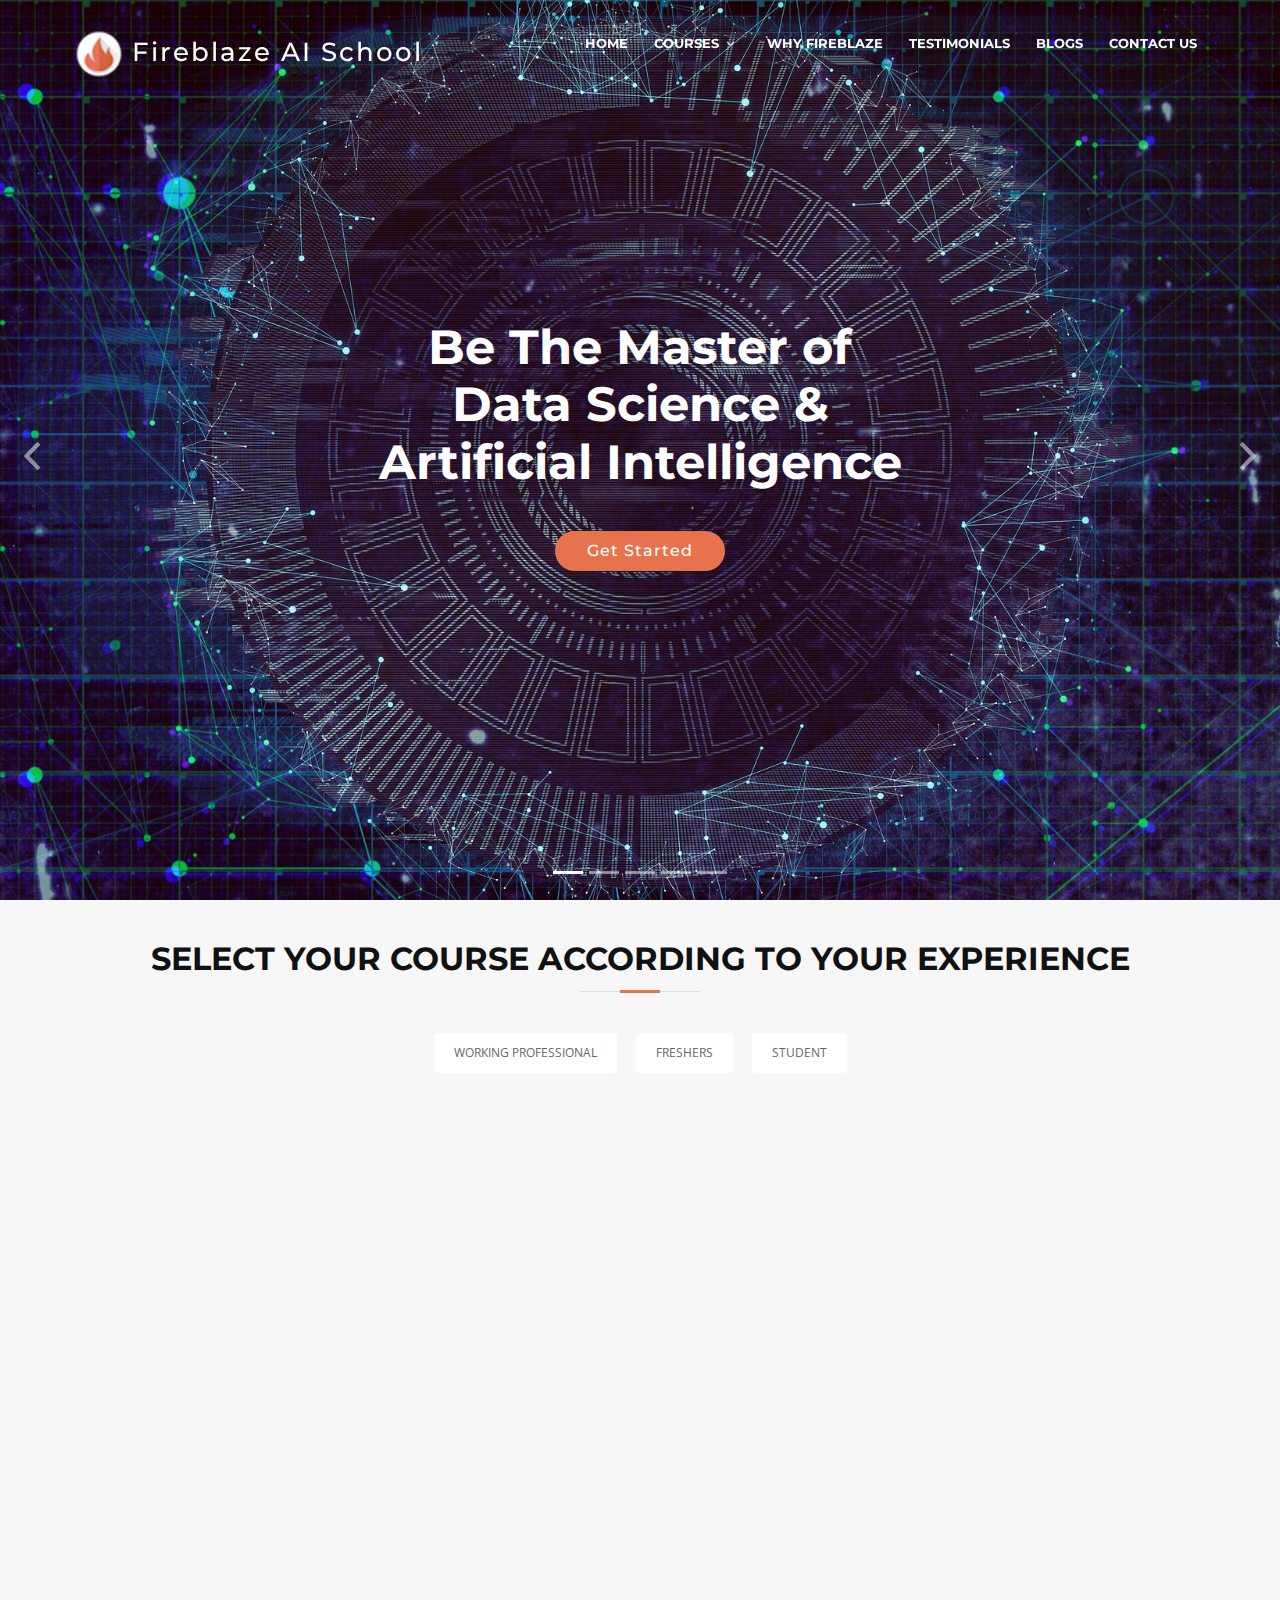
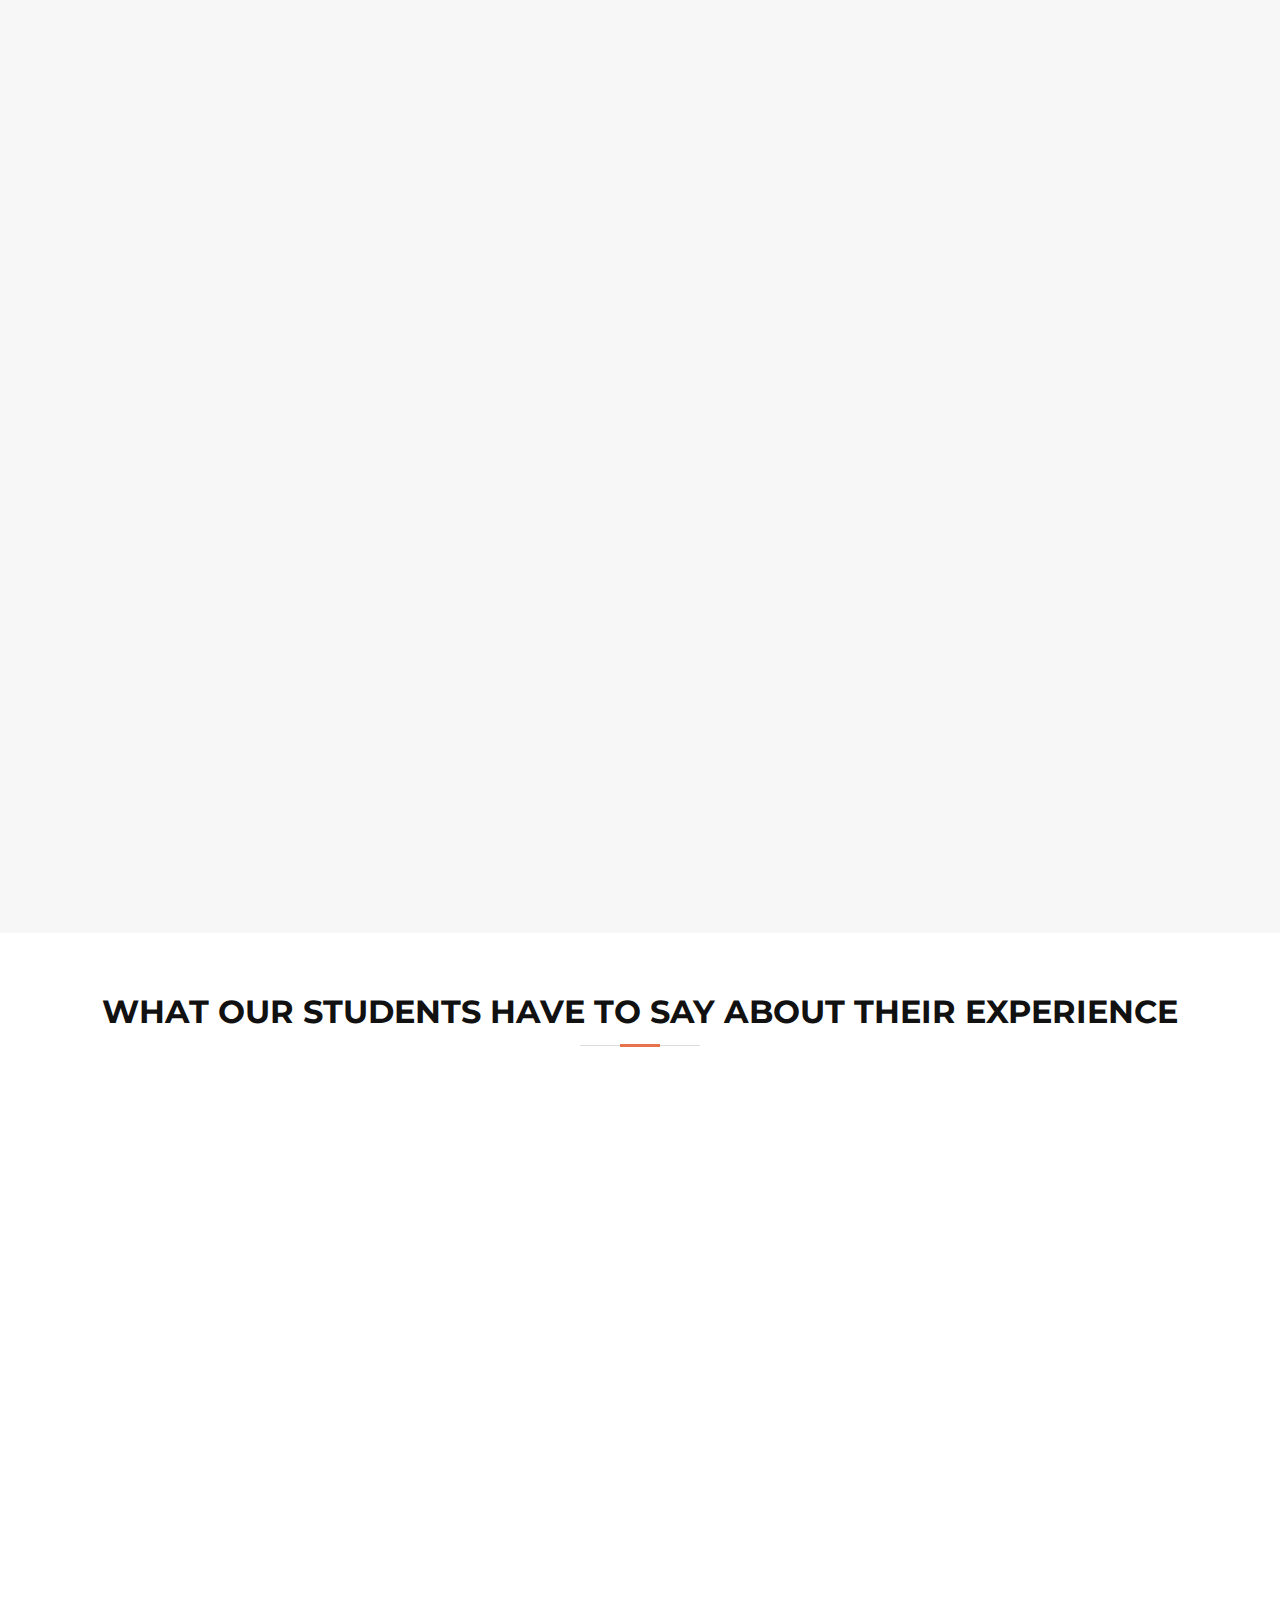
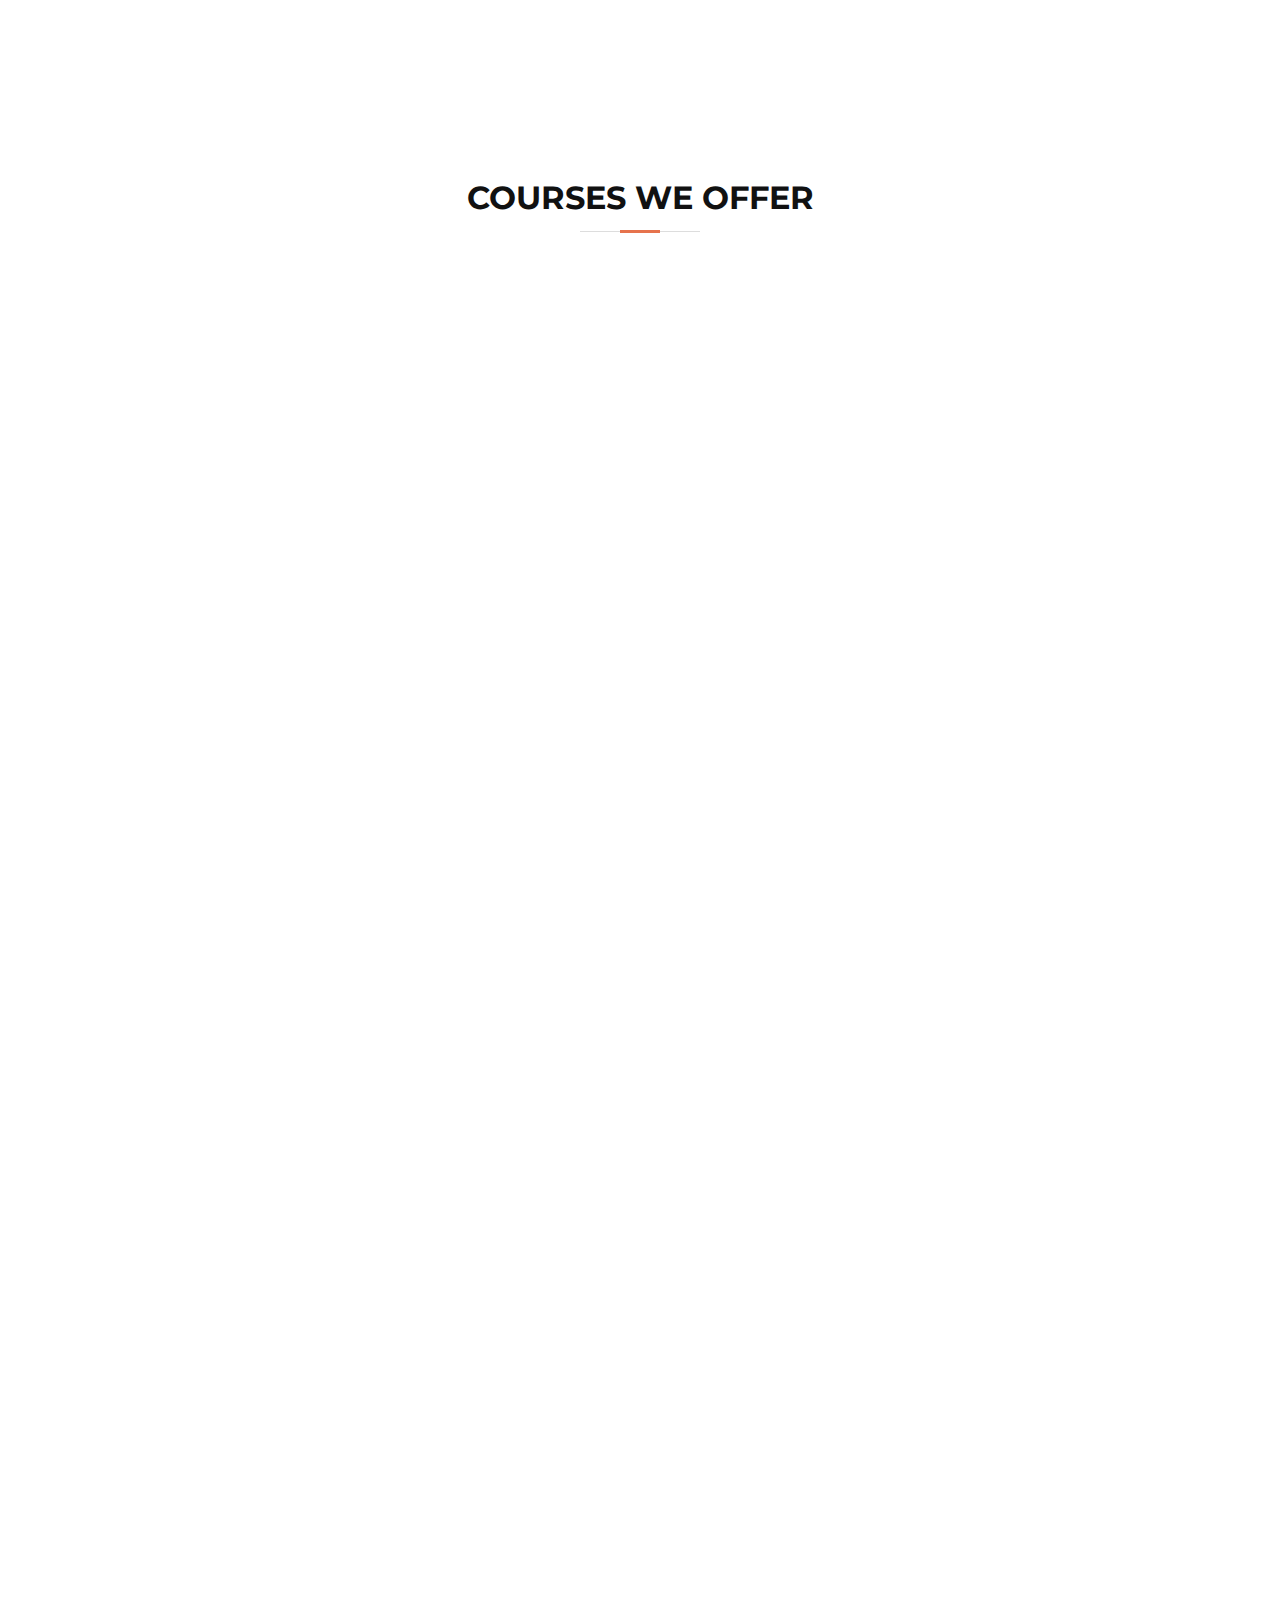
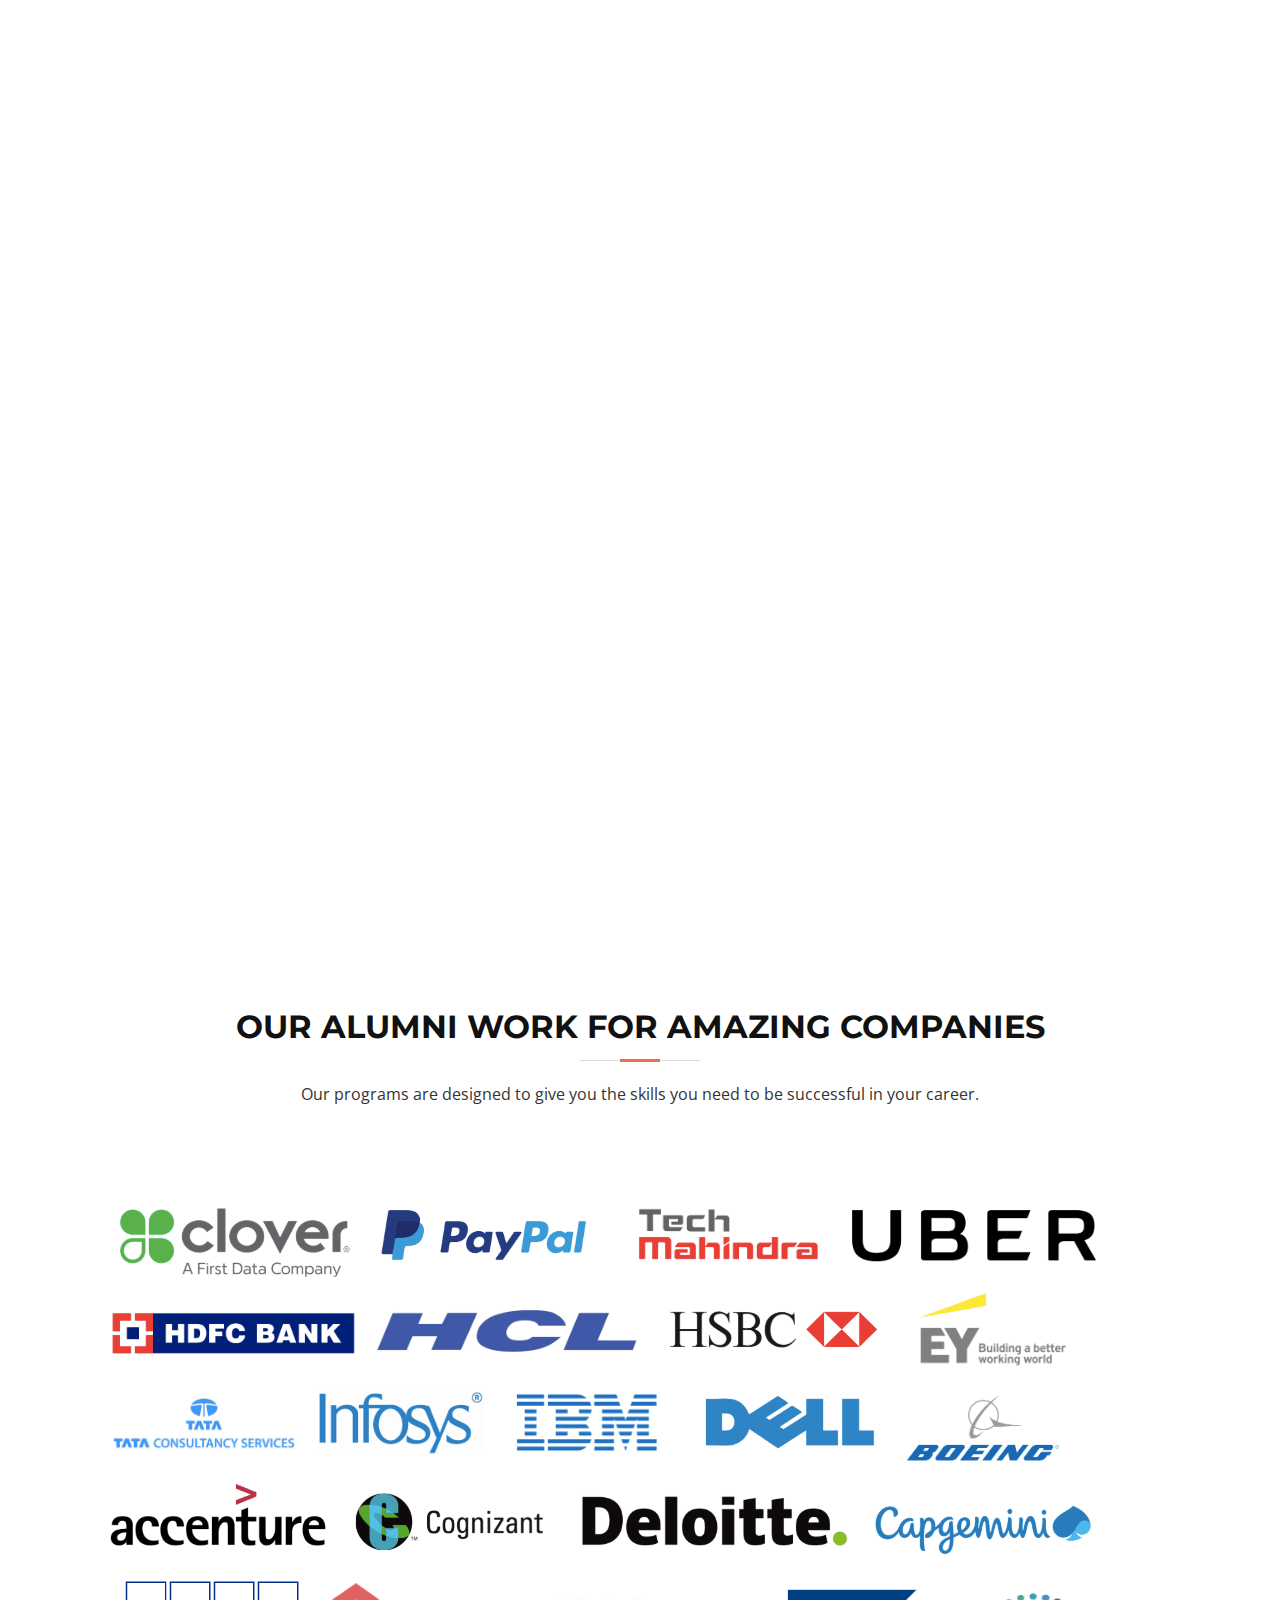
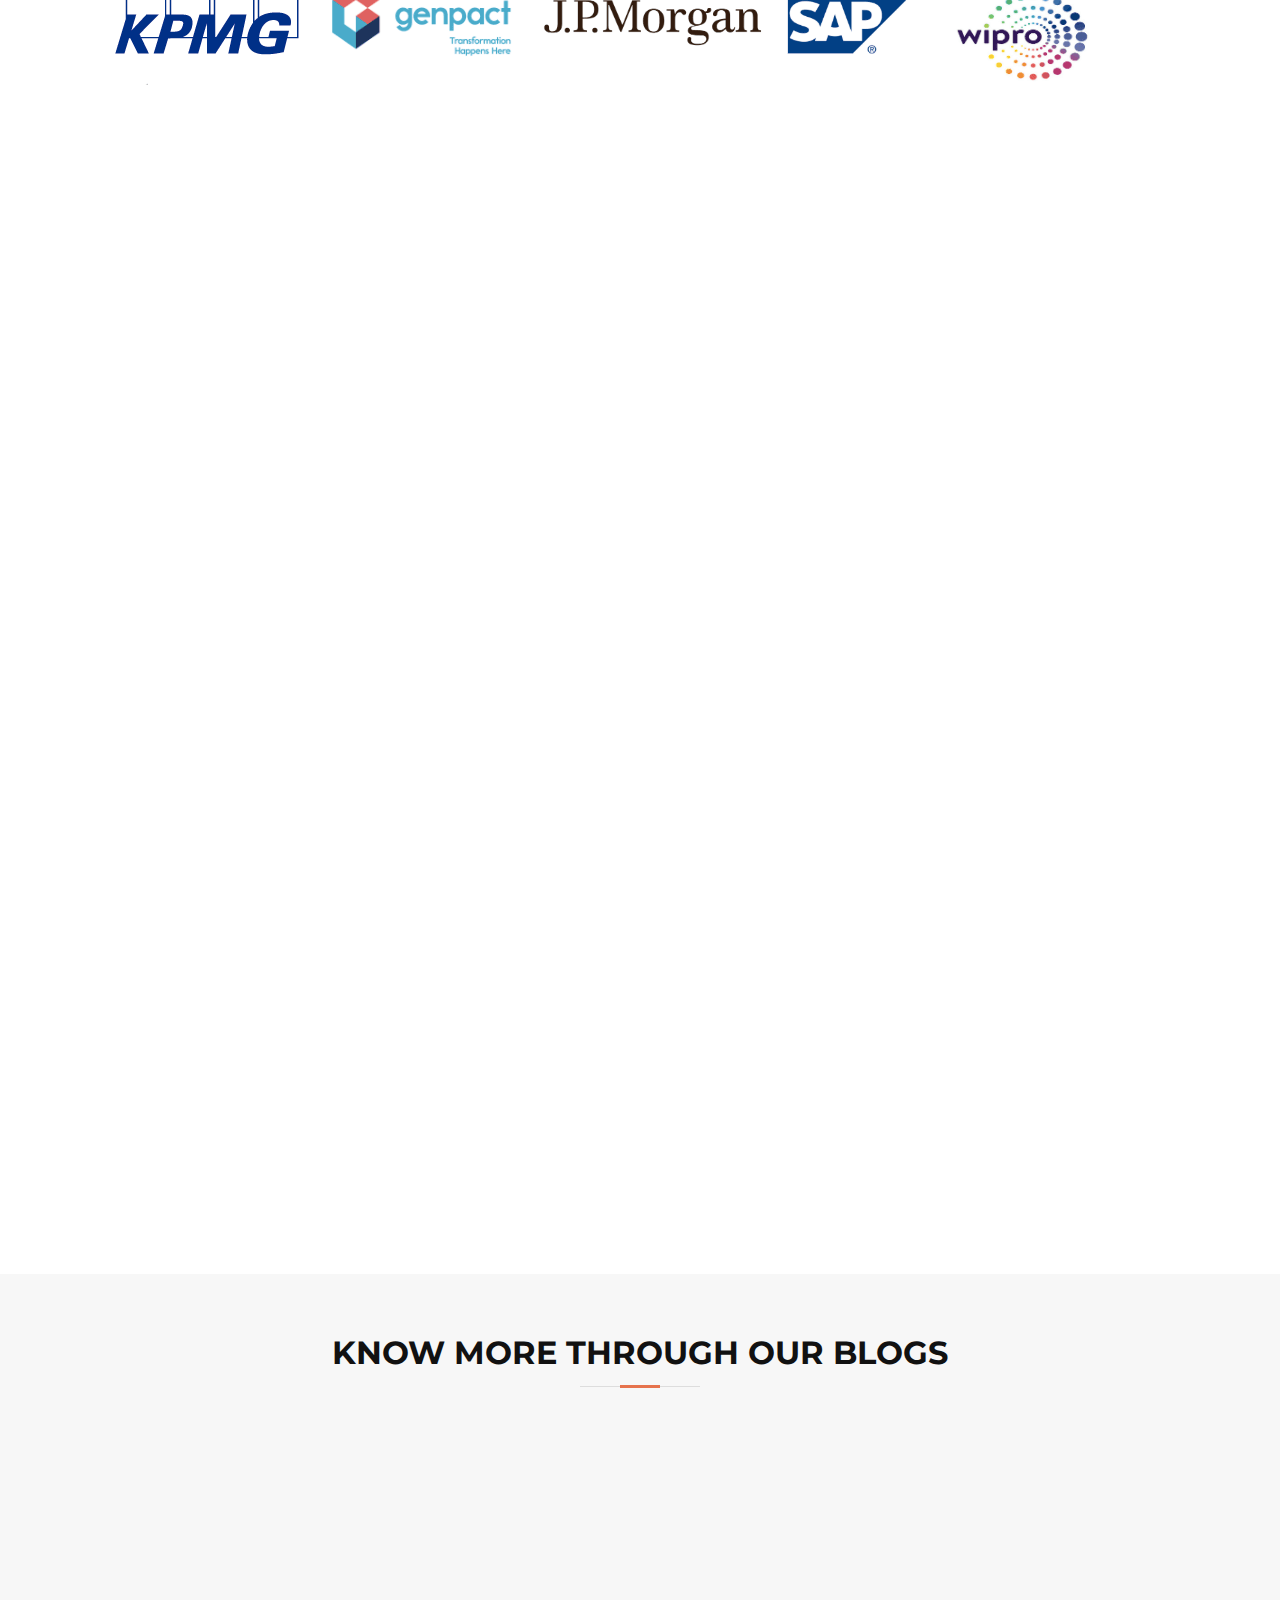
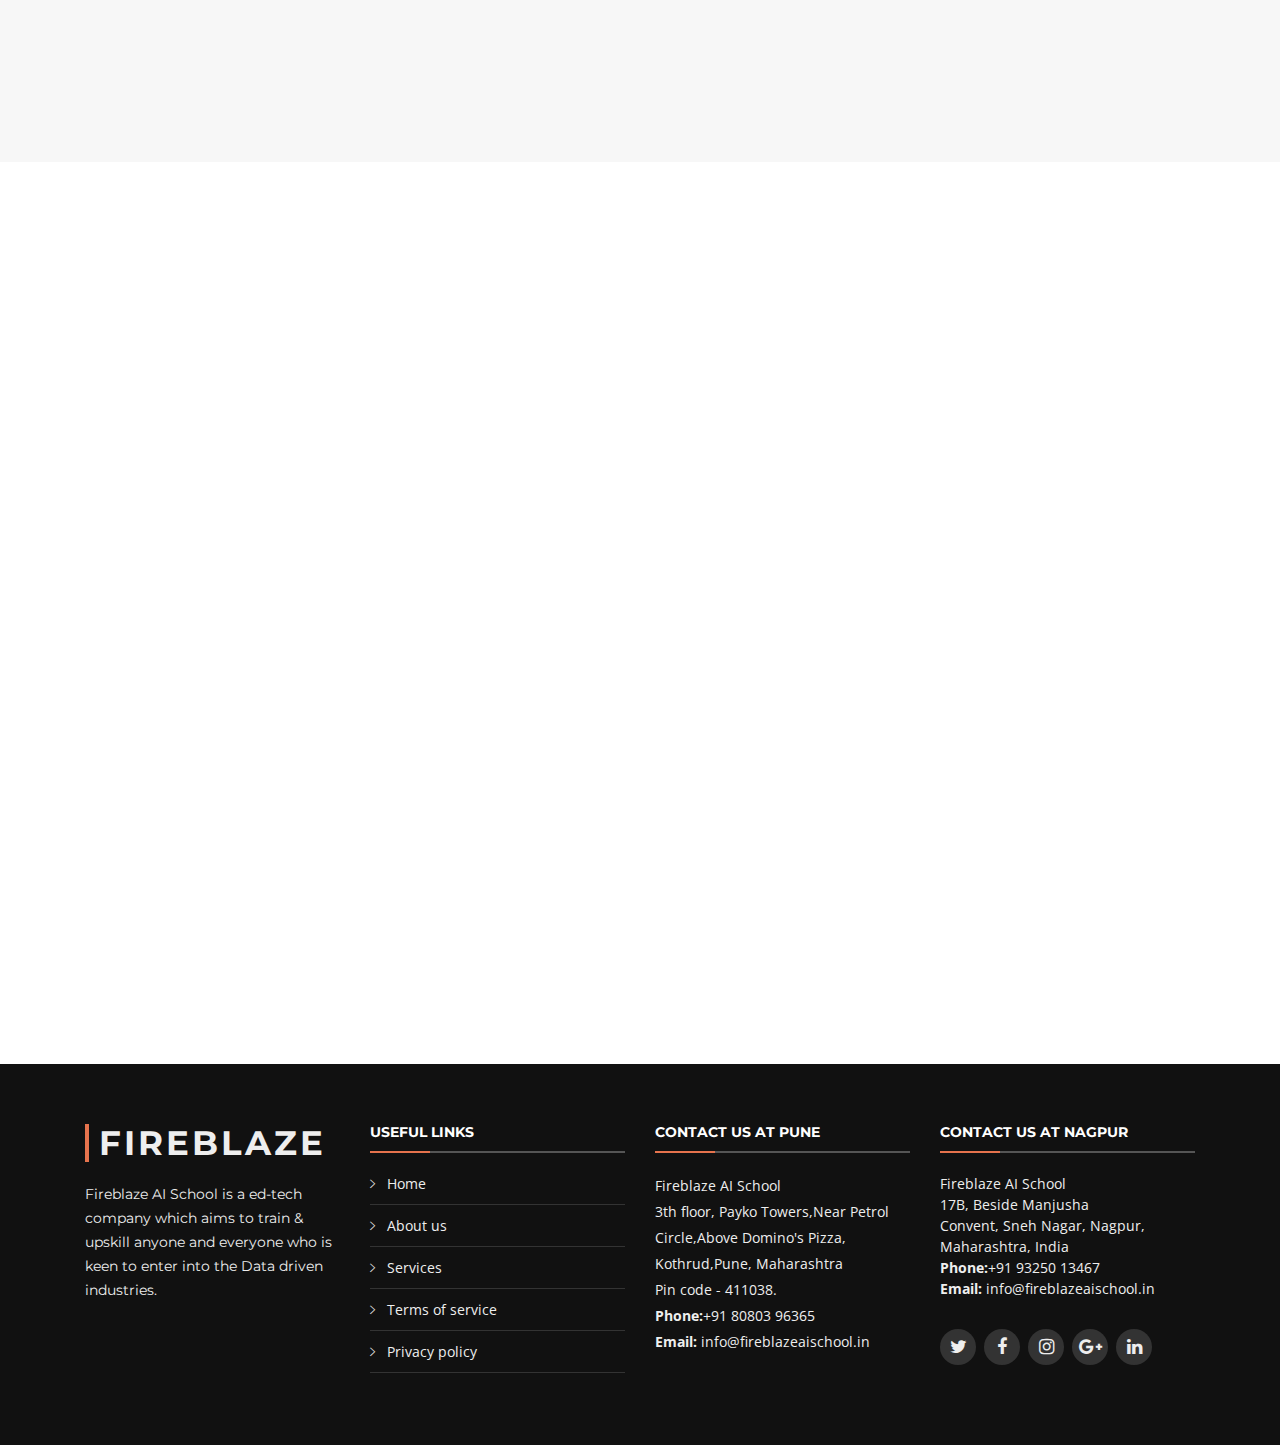
==== commit ae91f36b: "Update index.html" ====
--- a/index.html
+++ b/index.html
@@ -119,7 +119,7 @@
           </div>
 
           <div class="carousel-item">
-            <div class="carousel-background"><img src="img/intro-carousel/g2.jpg" alt=""></div>
+            <div class="carousel-background"><img src="img/intro-carousel/g2.jpeg" alt=""></div>
             <div class="carousel-container">
               <div class="carousel-content">
                 
@@ -128,7 +128,7 @@
           </div>
 
           <div class="carousel-item">
-            <div class="carousel-background"><img src="img/intro-carousel/g1.jpg" alt=""></div>
+            <div class="carousel-background"><img src="img/intro-carousel/g1.jpeg" alt=""></div>
             <div class="carousel-container">
               <div class="carousel-content">
                 
--- a/css/style.css
+++ b/css/style.css
@@ -1572,6 +1572,7 @@
 
 #testimonials {
   padding: 60px 0;
+  background-color: #fff;
 }
 
 #testimonials .section-header {
@@ -1582,34 +1583,37 @@
   text-align: center;
 }
 
-#testimonials .testimonial-item .testimonial-img {
-  width: 120px;
-  border-radius: 50%;
-  border: 4px solid #fff;
+#testimonials .testimonial-item .one .testimonial-img {
+  /*width: 120px;*/
+  width:300px;
+  height:300px;
+  border-radius: 6%;
+  border: 4px solid #000;
   margin: 0 auto;
-}
-
-#testimonials .testimonial-item h3 {
+  object-fit:cover;
+}
+
+#testimonials .testimonial-item .one h3 {
   font-size: 20px;
   font-weight: bold;
   margin: 10px 0 5px 0;
   color: #111;
 }
 
-#testimonials .testimonial-item h4 {
+#testimonials .testimonial-item .one h4 {
   font-size: 14px;
   color: #999;
   margin: 0 0 15px 0;
 }
 
-#testimonials .testimonial-item .quote-sign-left {
+#testimonials .testimonial-item .two .quote-sign-left {
   margin-top: -15px;
   padding-right: 10px;
   display: inline-block;
   width: 37px;
 }
 
-#testimonials .testimonial-item .quote-sign-right {
+#testimonials .testimonial-item .two .quote-sign-right {
   margin-bottom: -15px;
   padding-left: 10px;
   display: inline-block;
@@ -1617,7 +1621,7 @@
   width: 37px;
 }
 
-#testimonials .testimonial-item p {
+#testimonials .testimonial-item .two p {
   font-style: italic;
   margin: 0 auto 15px auto;
 }
@@ -1640,6 +1644,35 @@
 #testimonials .owl-dot.active {
   background-color: #e6734d;
 }
+
+.one {
+  float:left; 
+  margin-right:20px;
+  width:auto;
+}
+.two { 
+  overflow:hidden;
+  margin:10px;
+  min-height:170px;
+}
+
+@media screen and (max-width: 768px) {
+   .one { 
+    float: none;
+    margin-right:0;
+    width:auto;
+    border:0;   
+  }
+   .two { 
+    float: none;
+    margin-right:0;
+    width:auto;
+    border:0;   
+  }
+}
+
+/* ------- End Testimonials ----------- */
+
 
 /* Team Section
 --------------------------------*/
